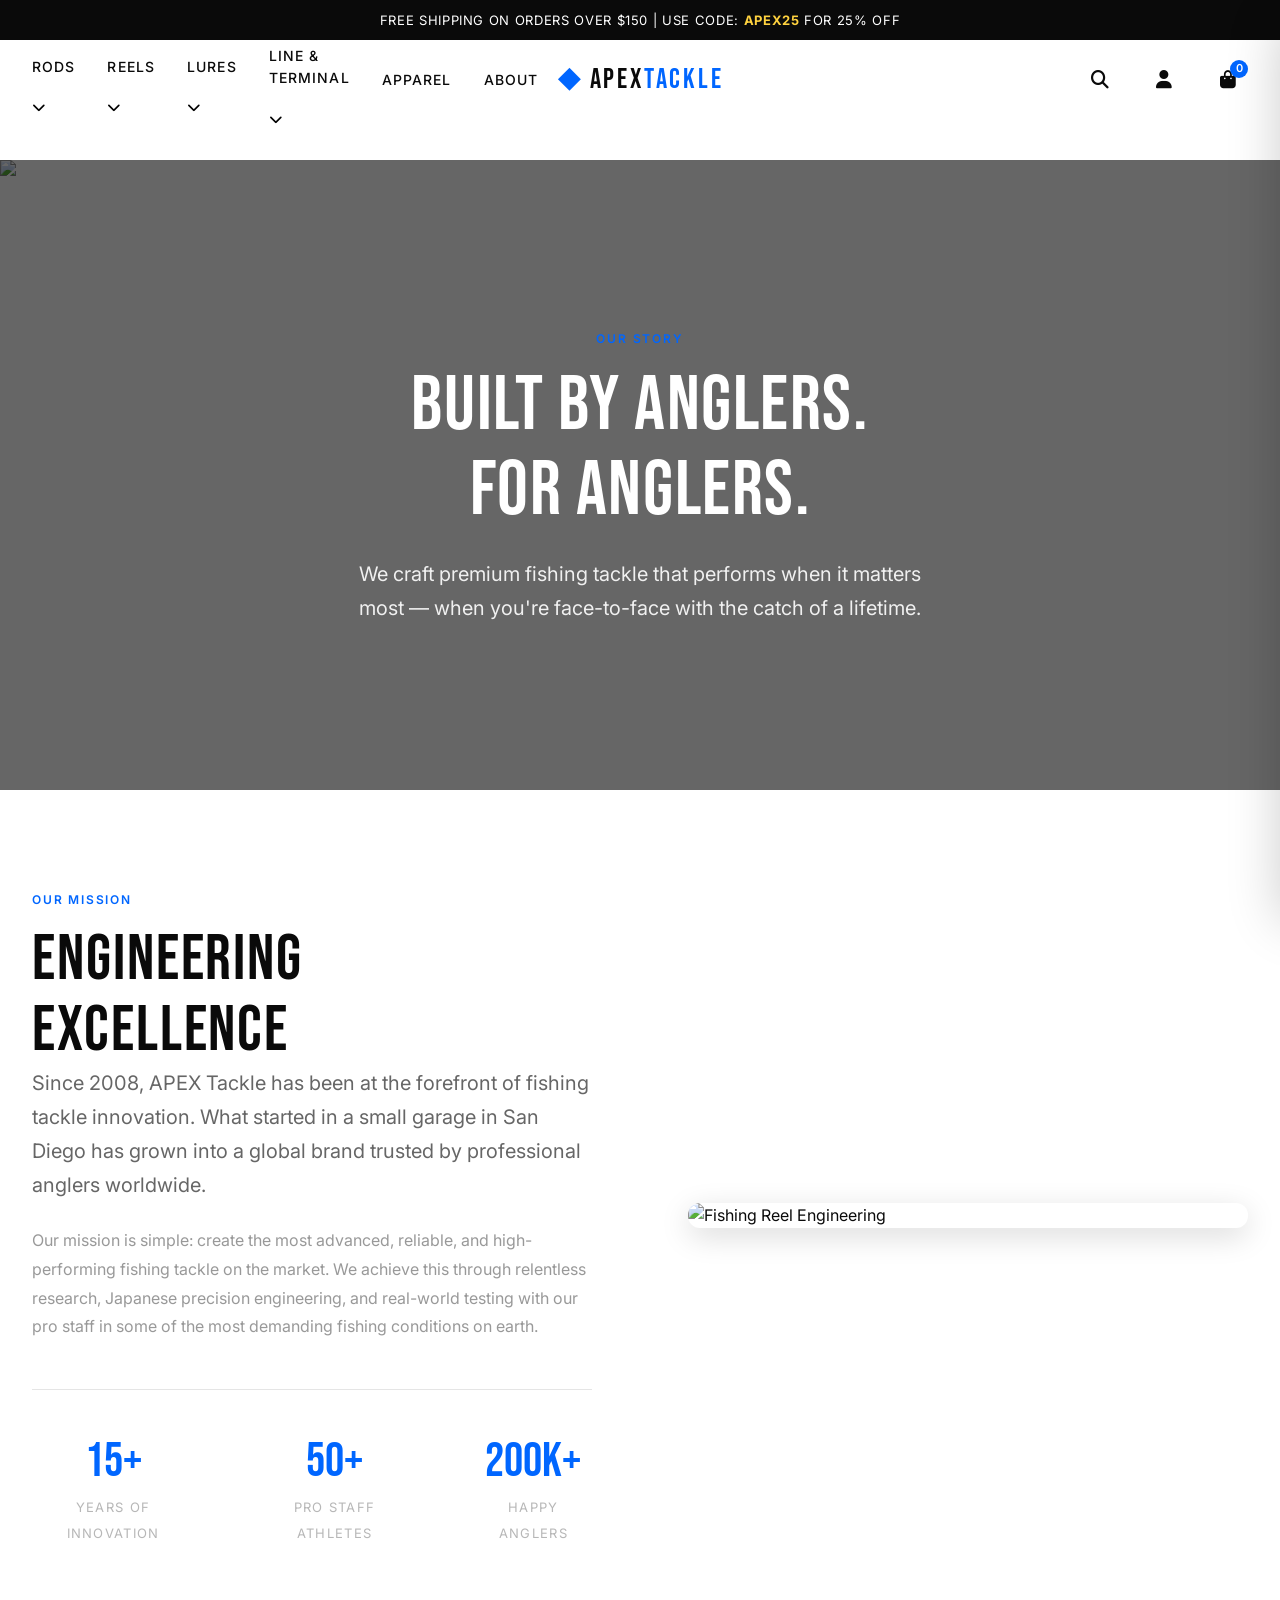
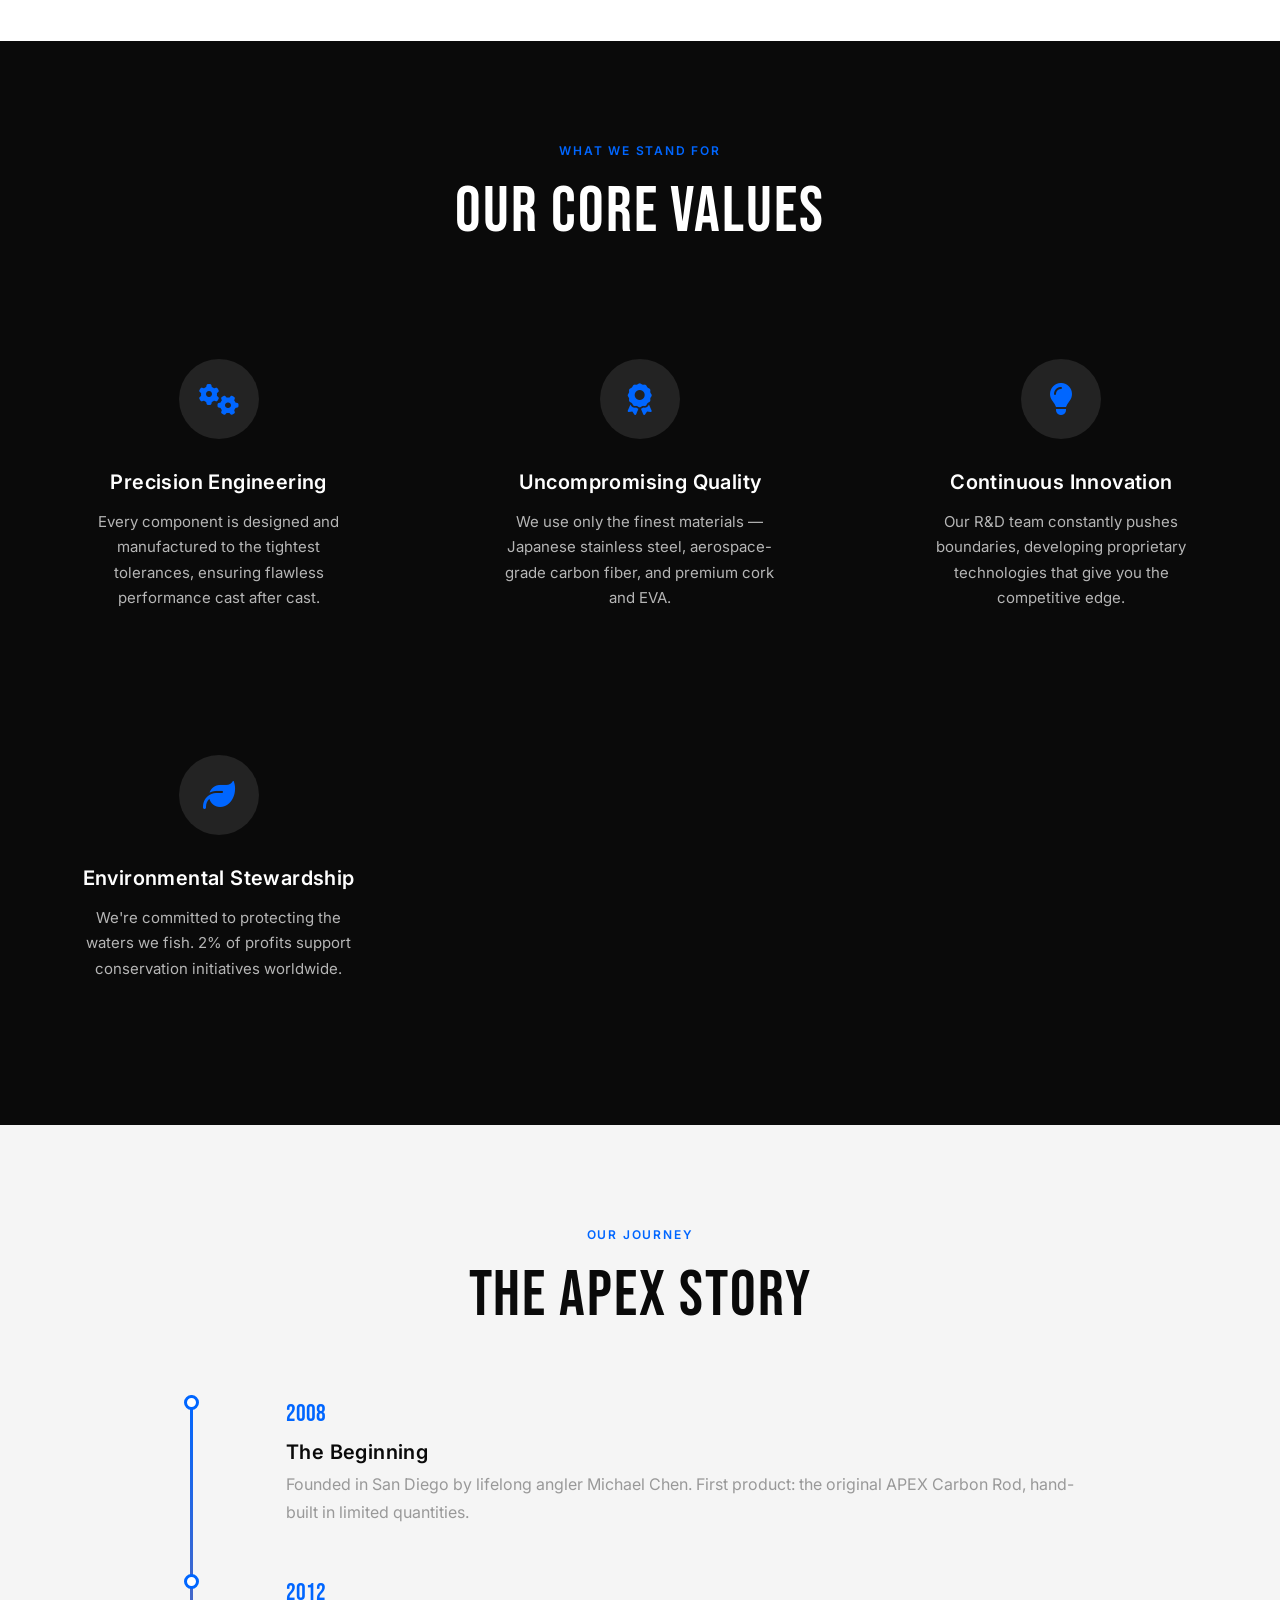
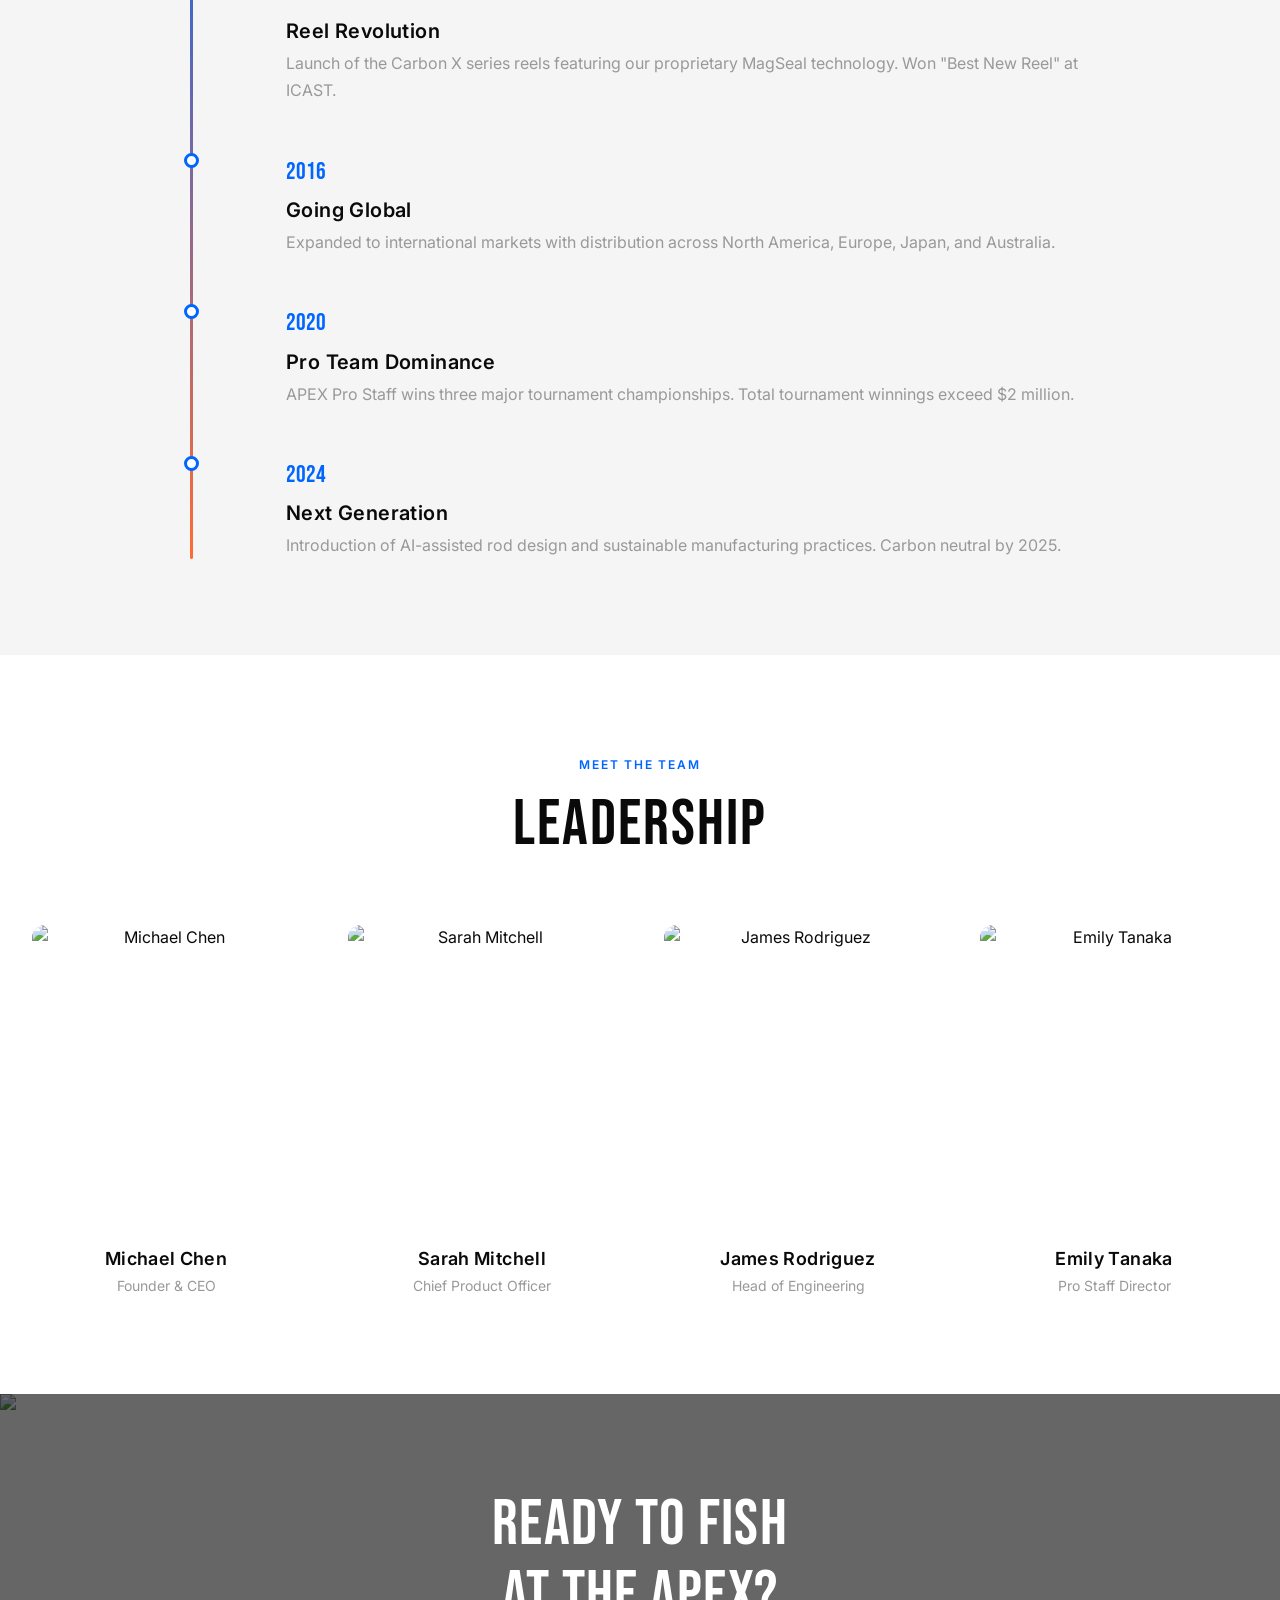
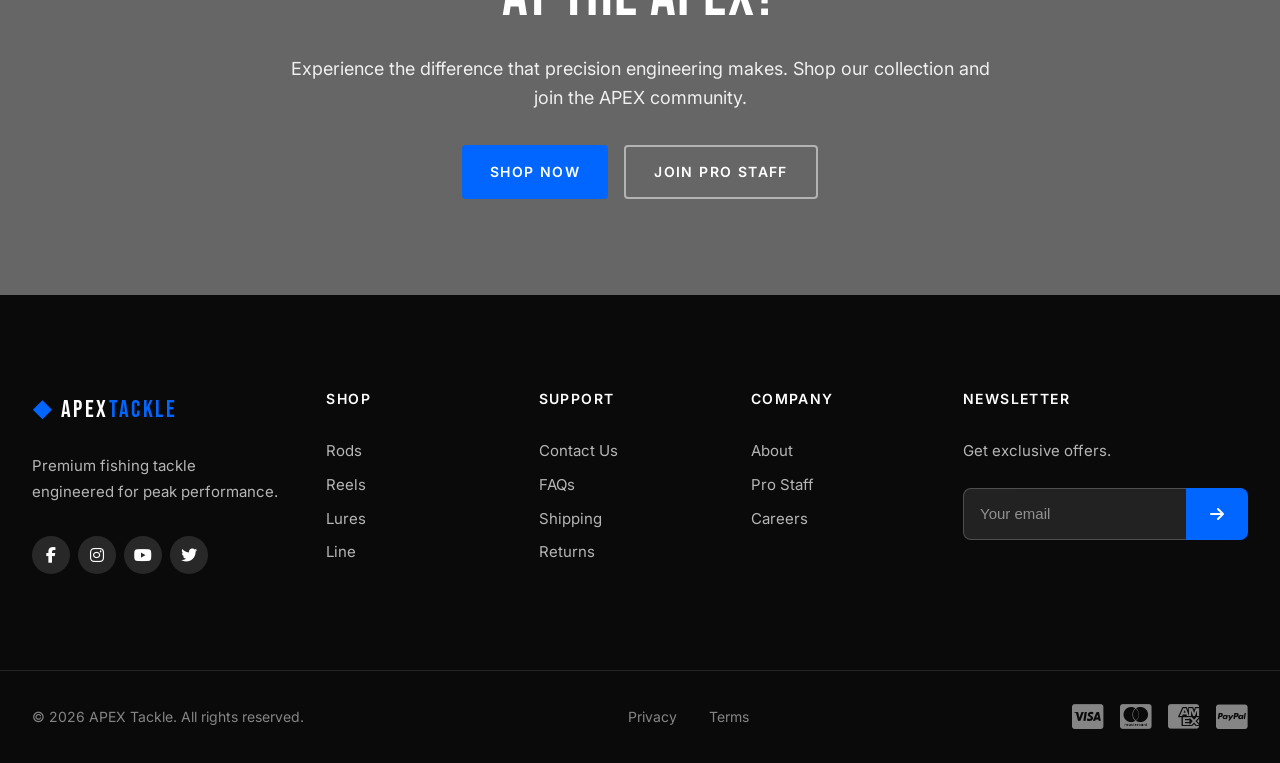
==== about.html @ b9186568 "Prepare static site for GitHub Pages deployment" ====
<!DOCTYPE html>
<html lang="en">
<head>
    <meta charset="UTF-8">
    <meta name="viewport" content="width=device-width, initial-scale=1.0">
    <title>About Us | APEX TACKLE</title>
    <link rel="preconnect" href="https://fonts.googleapis.com">
    <link rel="preconnect" href="https://fonts.gstatic.com" crossorigin>
    <link href="https://fonts.googleapis.com/css2?family=Bebas+Neue&family=Inter:wght@300;400;500;600;700&display=swap" rel="stylesheet">
    <link rel="stylesheet" href="https://cdnjs.cloudflare.com/ajax/libs/font-awesome/6.4.0/css/all.min.css">
    <link rel="stylesheet" href="css/styles.css">
</head>
<body>
    <!-- Announcement Bar -->
    <div class="announcement-bar">
        <p>FREE SHIPPING ON ORDERS OVER $150 | USE CODE: <strong>APEX25</strong> FOR 25% OFF</p>
    </div>

    <!-- Navigation -->
    <header class="header" id="mainHeader">
        <nav class="nav-container">
            <div class="nav-left">
                <button class="menu-toggle" id="menuToggle" aria-label="Toggle menu">
                    <span></span>
                    <span></span>
                    <span></span>
                </button>
                <ul class="nav-menu" id="navMenu">
                    <li class="nav-item has-dropdown">
                        <a href="products.html">Rods</a>
                        <div class="mega-menu">
                            <div class="mega-menu-content">
                                <div class="mega-col">
                                    <h4>By Type</h4>
                                    <ul>
                                        <li><a href="products.html?cat=spinning">Spinning Rods</a></li>
                                        <li><a href="products.html?cat=casting">Casting Rods</a></li>
                                        <li><a href="products.html?cat=flyrod">Fly Rods</a></li>
                                        <li><a href="products.html?cat=surf">Surf Rods</a></li>
                                        <li><a href="products.html?cat=ice">Ice Rods</a></li>
                                    </ul>
                                </div>
                                <div class="mega-col">
                                    <h4>By Species</h4>
                                    <ul>
                                        <li><a href="products.html?species=bass">Bass</a></li>
                                        <li><a href="products.html?species=trout">Trout</a></li>
                                        <li><a href="products.html?species=salmon">Salmon</a></li>
                                        <li><a href="products.html?species=walleye">Walleye</a></li>
                                        <li><a href="products.html?species=saltwater">Saltwater</a></li>
                                    </ul>
                                </div>
                                <div class="mega-col featured">
                                    <div class="mega-featured-card">
                                        <img src="https://images.unsplash.com/photo-1544552866-d3ed42536cfd?w=400&q=80" alt="Featured Rod">
                                        <div class="mega-featured-info">
                                            <span class="tag">New Arrival</span>
                                            <h5>APEX Elite Series</h5>
                                            <a href="product-detail.html" class="link-arrow">Shop Now <i class="fas fa-arrow-right"></i></a>
                                        </div>
                                    </div>
                                </div>
                            </div>
                        </div>
                    </li>
                    <li class="nav-item has-dropdown">
                        <a href="products.html">Reels</a>
                        <div class="mega-menu">
                            <div class="mega-menu-content">
                                <div class="mega-col">
                                    <h4>By Type</h4>
                                    <ul>
                                        <li><a href="products.html?cat=spinning-reels">Spinning Reels</a></li>
                                        <li><a href="products.html?cat=baitcasting">Baitcasting Reels</a></li>
                                        <li><a href="products.html?cat=fly-reels">Fly Reels</a></li>
                                        <li><a href="products.html?cat=conventional">Conventional Reels</a></li>
                                        <li><a href="products.html?cat=trolling">Trolling Reels</a></li>
                                    </ul>
                                </div>
                                <div class="mega-col">
                                    <h4>By Series</h4>
                                    <ul>
                                        <li><a href="products.html?series=apex-pro">APEX Pro</a></li>
                                        <li><a href="products.html?series=titanium">Titanium Elite</a></li>
                                        <li><a href="products.html?series=carbon-x">Carbon X</a></li>
                                        <li><a href="products.html?series=stealth">Stealth Series</a></li>
                                    </ul>
                                </div>
                                <div class="mega-col featured">
                                    <div class="mega-featured-card">
                                        <img src="https://images.unsplash.com/photo-1606152421802-db97b9c7a11b?w=400&q=80" alt="Featured Reel">
                                        <div class="mega-featured-info">
                                            <span class="tag">Best Seller</span>
                                            <h5>Carbon X 3000</h5>
                                            <a href="product-detail.html" class="link-arrow">Shop Now <i class="fas fa-arrow-right"></i></a>
                                        </div>
                                    </div>
                                </div>
                            </div>
                        </div>
                    </li>
                    <li class="nav-item has-dropdown">
                        <a href="products.html">Lures</a>
                        <div class="dropdown-menu">
                            <ul>
                                <li><a href="products.html?cat=crankbaits">Crankbaits</a></li>
                                <li><a href="products.html?cat=soft-plastics">Soft Plastics</a></li>
                                <li><a href="products.html?cat=spinnerbaits">Spinnerbaits</a></li>
                                <li><a href="products.html?cat=topwater">Topwater</a></li>
                                <li><a href="products.html?cat=jigs">Jigs</a></li>
                                <li><a href="products.html?cat=swimbaits">Swimbaits</a></li>
                            </ul>
                        </div>
                    </li>
                    <li class="nav-item has-dropdown">
                        <a href="products.html">Line & Terminal</a>
                        <div class="dropdown-menu">
                            <ul>
                                <li><a href="products.html?cat=braided">Braided Line</a></li>
                                <li><a href="products.html?cat=fluorocarbon">Fluorocarbon</a></li>
                                <li><a href="products.html?cat=monofilament">Monofilament</a></li>
                                <li><a href="products.html?cat=leaders">Leaders</a></li>
                                <li><a href="products.html?cat=hooks">Hooks</a></li>
                                <li><a href="products.html?cat=swivels">Swivels & Snaps</a></li>
                            </ul>
                        </div>
                    </li>
                    <li class="nav-item"><a href="products.html?cat=apparel">Apparel</a></li>
                    <li class="nav-item"><a href="about.html" class="active">About</a></li>
                </ul>
            </div>

            <a href="index.html" class="logo">
                <span class="logo-icon">◆</span>
                <span class="logo-text">APEX<span class="logo-accent">TACKLE</span></span>
            </a>

            <div class="nav-right">
                <button class="nav-icon search-toggle" aria-label="Search">
                    <i class="fas fa-search"></i>
                </button>
                <a href="#" class="nav-icon" aria-label="Account">
                    <i class="fas fa-user"></i>
                </a>
                <a href="cart.html" class="nav-icon cart-icon" aria-label="Cart">
                    <i class="fas fa-shopping-bag"></i>
                    <span class="cart-count">0</span>
                </a>
            </div>
        </nav>

        <!-- Search Overlay -->
        <div class="search-overlay" id="searchOverlay">
            <div class="search-container">
                <form class="search-form">
                    <input type="text" placeholder="Search products, categories, articles..." class="search-input">
                    <button type="submit" class="search-submit"><i class="fas fa-search"></i></button>
                </form>
                <button class="search-close" id="searchClose"><i class="fas fa-times"></i></button>
                <div class="search-suggestions">
                    <h4>Popular Searches</h4>
                    <div class="search-tags">
                        <a href="products.html?q=spinning">Spinning Reels</a>
                        <a href="products.html?q=bass">Bass Rods</a>
                        <a href="products.html?q=braided">Braided Line</a>
                        <a href="products.html?q=crankbait">Crankbaits</a>
                    </div>
                </div>
            </div>
        </div>
    </header>

    <!-- About Hero -->
    <section class="about-hero">
        <div class="about-hero-bg">
            <img src="https://images.unsplash.com/photo-1504701954957-2010ec3bcec1?w=1920&q=80" alt="Fishing at Dawn">
            <div class="about-hero-overlay"></div>
        </div>
        <div class="container">
            <div class="about-hero-content">
                <span class="section-tag">Our Story</span>
                <h1>BUILT BY ANGLERS.<br>FOR ANGLERS.</h1>
                <p>We craft premium fishing tackle that performs when it matters most — when you're face-to-face with the catch of a lifetime.</p>
            </div>
        </div>
    </section>

    <!-- Our Mission -->
    <section class="about-mission">
        <div class="container">
            <div class="mission-grid">
                <div class="mission-content">
                    <span class="section-tag">Our Mission</span>
                    <h2 class="section-title">ENGINEERING<br>EXCELLENCE</h2>
                    <p class="lead">Since 2008, APEX Tackle has been at the forefront of fishing tackle innovation. What started in a small garage in San Diego has grown into a global brand trusted by professional anglers worldwide.</p>
                    <p>Our mission is simple: create the most advanced, reliable, and high-performing fishing tackle on the market. We achieve this through relentless research, Japanese precision engineering, and real-world testing with our pro staff in some of the most demanding fishing conditions on earth.</p>
                    <div class="mission-stats">
                        <div class="stat">
                            <span class="stat-number">15+</span>
                            <span class="stat-label">Years of Innovation</span>
                        </div>
                        <div class="stat">
                            <span class="stat-number">50+</span>
                            <span class="stat-label">Pro Staff Athletes</span>
                        </div>
                        <div class="stat">
                            <span class="stat-number">200K+</span>
                            <span class="stat-label">Happy Anglers</span>
                        </div>
                    </div>
                </div>
                <div class="mission-image">
                    <img src="https://images.unsplash.com/photo-1545468800-85cc9bc6ecf7?w=800&q=80" alt="Fishing Reel Engineering">
                </div>
            </div>
        </div>
    </section>

    <!-- Values Section -->
    <section class="about-values">
        <div class="container">
            <div class="section-header text-center">
                <span class="section-tag">What We Stand For</span>
                <h2 class="section-title">OUR CORE VALUES</h2>
            </div>
            <div class="values-grid">
                <div class="value-card">
                    <div class="value-icon">
                        <i class="fas fa-cogs"></i>
                    </div>
                    <h3>Precision Engineering</h3>
                    <p>Every component is designed and manufactured to the tightest tolerances, ensuring flawless performance cast after cast.</p>
                </div>
                <div class="value-card">
                    <div class="value-icon">
                        <i class="fas fa-award"></i>
                    </div>
                    <h3>Uncompromising Quality</h3>
                    <p>We use only the finest materials — Japanese stainless steel, aerospace-grade carbon fiber, and premium cork and EVA.</p>
                </div>
                <div class="value-card">
                    <div class="value-icon">
                        <i class="fas fa-lightbulb"></i>
                    </div>
                    <h3>Continuous Innovation</h3>
                    <p>Our R&D team constantly pushes boundaries, developing proprietary technologies that give you the competitive edge.</p>
                </div>
                <div class="value-card">
                    <div class="value-icon">
                        <i class="fas fa-leaf"></i>
                    </div>
                    <h3>Environmental Stewardship</h3>
                    <p>We're committed to protecting the waters we fish. 2% of profits support conservation initiatives worldwide.</p>
                </div>
            </div>
        </div>
    </section>

    <!-- Story Timeline -->
    <section class="about-timeline">
        <div class="container">
            <div class="section-header text-center">
                <span class="section-tag">Our Journey</span>
                <h2 class="section-title">THE APEX STORY</h2>
            </div>
            <div class="timeline">
                <div class="timeline-item">
                    <div class="timeline-year">2008</div>
                    <div class="timeline-content">
                        <h3>The Beginning</h3>
                        <p>Founded in San Diego by lifelong angler Michael Chen. First product: the original APEX Carbon Rod, hand-built in limited quantities.</p>
                    </div>
                </div>
                <div class="timeline-item">
                    <div class="timeline-year">2012</div>
                    <div class="timeline-content">
                        <h3>Reel Revolution</h3>
                        <p>Launch of the Carbon X series reels featuring our proprietary MagSeal technology. Won "Best New Reel" at ICAST.</p>
                    </div>
                </div>
                <div class="timeline-item">
                    <div class="timeline-year">2016</div>
                    <div class="timeline-content">
                        <h3>Going Global</h3>
                        <p>Expanded to international markets with distribution across North America, Europe, Japan, and Australia.</p>
                    </div>
                </div>
                <div class="timeline-item">
                    <div class="timeline-year">2020</div>
                    <div class="timeline-content">
                        <h3>Pro Team Dominance</h3>
                        <p>APEX Pro Staff wins three major tournament championships. Total tournament winnings exceed $2 million.</p>
                    </div>
                </div>
                <div class="timeline-item">
                    <div class="timeline-year">2024</div>
                    <div class="timeline-content">
                        <h3>Next Generation</h3>
                        <p>Introduction of AI-assisted rod design and sustainable manufacturing practices. Carbon neutral by 2025.</p>
                    </div>
                </div>
            </div>
        </div>
    </section>

    <!-- Team Section -->
    <section class="about-team">
        <div class="container">
            <div class="section-header text-center">
                <span class="section-tag">Meet The Team</span>
                <h2 class="section-title">LEADERSHIP</h2>
            </div>
            <div class="team-grid">
                <div class="team-member">
                    <div class="team-image">
                        <img src="https://images.unsplash.com/photo-1507003211169-0a1dd7228f2d?w=400&q=80" alt="Michael Chen">
                        <div class="team-social">
                            <a href="#"><i class="fab fa-linkedin"></i></a>
                            <a href="#"><i class="fab fa-instagram"></i></a>
                        </div>
                    </div>
                    <h3>Michael Chen</h3>
                    <span>Founder & CEO</span>
                </div>
                <div class="team-member">
                    <div class="team-image">
                        <img src="https://images.unsplash.com/photo-1573496359142-b8d87734a5a2?w=400&q=80" alt="Sarah Mitchell">
                        <div class="team-social">
                            <a href="#"><i class="fab fa-linkedin"></i></a>
                            <a href="#"><i class="fab fa-instagram"></i></a>
                        </div>
                    </div>
                    <h3>Sarah Mitchell</h3>
                    <span>Chief Product Officer</span>
                </div>
                <div class="team-member">
                    <div class="team-image">
                        <img src="https://images.unsplash.com/photo-1472099645785-5658abf4ff4e?w=400&q=80" alt="James Rodriguez">
                        <div class="team-social">
                            <a href="#"><i class="fab fa-linkedin"></i></a>
                            <a href="#"><i class="fab fa-instagram"></i></a>
                        </div>
                    </div>
                    <h3>James Rodriguez</h3>
                    <span>Head of Engineering</span>
                </div>
                <div class="team-member">
                    <div class="team-image">
                        <img src="https://images.unsplash.com/photo-1580489944761-15a19d654956?w=400&q=80" alt="Emily Tanaka">
                        <div class="team-social">
                            <a href="#"><i class="fab fa-linkedin"></i></a>
                            <a href="#"><i class="fab fa-instagram"></i></a>
                        </div>
                    </div>
                    <h3>Emily Tanaka</h3>
                    <span>Pro Staff Director</span>
                </div>
            </div>
        </div>
    </section>

    <!-- CTA Section -->
    <section class="about-cta">
        <div class="about-cta-bg">
            <img src="https://images.unsplash.com/photo-1440778303588-435521a205bc?w=1920&q=80" alt="Person Fishing">
            <div class="about-hero-overlay"></div>
        </div>
        <div class="container">
            <div class="cta-content">
                <h2>READY TO FISH<br>AT THE APEX?</h2>
                <p>Experience the difference that precision engineering makes. Shop our collection and join the APEX community.</p>
                <div class="cta-buttons">
                    <a href="products.html" class="btn btn-primary btn-lg">Shop Now</a>
                    <a href="#" class="btn btn-outline-light btn-lg">Join Pro Staff</a>
                </div>
            </div>
        </div>
    </section>

    <!-- Footer -->
    <footer class="footer">
        <div class="footer-top">
            <div class="container">
                <div class="footer-grid">
                    <div class="footer-col footer-brand">
                        <a href="index.html" class="footer-logo">
                            <span class="logo-icon">◆</span>
                            <span class="logo-text">APEX<span class="logo-accent">TACKLE</span></span>
                        </a>
                        <p class="footer-desc">Premium fishing tackle engineered for peak performance.</p>
                        <div class="footer-social">
                            <a href="#"><i class="fab fa-facebook-f"></i></a>
                            <a href="#"><i class="fab fa-instagram"></i></a>
                            <a href="#"><i class="fab fa-youtube"></i></a>
                            <a href="#"><i class="fab fa-twitter"></i></a>
                        </div>
                    </div>
                    <div class="footer-col">
                        <h4>Shop</h4>
                        <ul>
                            <li><a href="products.html?cat=rods">Rods</a></li>
                            <li><a href="products.html?cat=reels">Reels</a></li>
                            <li><a href="products.html?cat=lures">Lures</a></li>
                            <li><a href="products.html?cat=line">Line</a></li>
                        </ul>
                    </div>
                    <div class="footer-col">
                        <h4>Support</h4>
                        <ul>
                            <li><a href="#">Contact Us</a></li>
                            <li><a href="#">FAQs</a></li>
                            <li><a href="#">Shipping</a></li>
                            <li><a href="#">Returns</a></li>
                        </ul>
                    </div>
                    <div class="footer-col">
                        <h4>Company</h4>
                        <ul>
                            <li><a href="about.html">About</a></li>
                            <li><a href="#">Pro Staff</a></li>
                            <li><a href="#">Careers</a></li>
                        </ul>
                    </div>
                    <div class="footer-col footer-newsletter">
                        <h4>Newsletter</h4>
                        <p>Get exclusive offers.</p>
                        <form class="newsletter-form">
                            <input type="email" placeholder="Your email" required>
                            <button type="submit"><i class="fas fa-arrow-right"></i></button>
                        </form>
                    </div>
                </div>
            </div>
        </div>
        <div class="footer-bottom">
            <div class="container">
                <div class="footer-bottom-content">
                    <p>&copy; 2026 APEX Tackle. All rights reserved.</p>
                    <div class="footer-links">
                        <a href="#">Privacy</a>
                        <a href="#">Terms</a>
                    </div>
                    <div class="payment-methods">
                        <i class="fab fa-cc-visa"></i>
                        <i class="fab fa-cc-mastercard"></i>
                        <i class="fab fa-cc-amex"></i>
                        <i class="fab fa-cc-paypal"></i>
                    </div>
                </div>
            </div>
        </div>
    </footer>

    <!-- Quick View Modal -->
    <div class="modal" id="quickViewModal">
        <div class="modal-backdrop"></div>
        <div class="modal-content">
            <button class="modal-close"><i class="fas fa-times"></i></button>
            <div class="quick-view-content">
                <!-- Content loaded dynamically -->
            </div>
        </div>
    </div>

    <!-- Cart Sidebar -->
    <div class="cart-sidebar" id="cartSidebar">
        <div class="cart-sidebar-header">
            <h3>Your Cart <span class="cart-count">(0)</span></h3>
            <button class="cart-close" id="cartClose"><i class="fas fa-times"></i></button>
        </div>
        <div class="cart-sidebar-content">
            <div class="cart-empty">
                <i class="fas fa-shopping-bag"></i>
                <p>Your cart is empty</p>
                <a href="products.html" class="btn btn-primary">Start Shopping</a>
            </div>
        </div>
        <div class="cart-sidebar-footer">
            <div class="cart-subtotal">
                <span>Subtotal</span>
                <span class="subtotal-amount">$0.00</span>
            </div>
            <a href="cart.html" class="btn btn-primary btn-block">View Cart</a>
            <a href="#" class="btn btn-secondary btn-block">Checkout</a>
        </div>
    </div>
    <div class="cart-overlay" id="cartOverlay"></div>

    <script src="js/main.js"></script>
</body>
</html>
---- css/styles.css ----
/* ============================================
   APEX TACKLE - Premium Fishing Ecommerce
   Global Stylesheet
   ============================================ */

/* CSS Variables */
:root {
    /* Colors */
    --primary: #0066FF;
    --primary-dark: #0052CC;
    --primary-light: #3385FF;
    --secondary: #FF6B35;
    --accent: #FFD23F;
    --dark: #0A0A0A;
    --dark-gray: #1A1A1A;
    --medium-gray: #2D2D2D;
    --light-gray: #F5F5F5;
    --white: #FFFFFF;
    --text-primary: #0A0A0A;
    --text-secondary: #666666;
    --text-light: #999999;
    --success: #00C853;
    --error: #FF3D00;
    --warning: #FFB300;
    
    /* Typography */
    --font-display: 'Bebas Neue', sans-serif;
    --font-body: 'Inter', sans-serif;
    
    /* Spacing */
    --space-xs: 0.25rem;
    --space-sm: 0.5rem;
    --space-md: 1rem;
    --space-lg: 1.5rem;
    --space-xl: 2rem;
    --space-2xl: 3rem;
    --space-3xl: 4rem;
    --space-4xl: 6rem;
    
    /* Transitions */
    --transition-fast: 0.15s ease;
    --transition-base: 0.3s ease;
    --transition-slow: 0.5s ease;
    
    /* Shadows */
    --shadow-sm: 0 2px 4px rgba(0,0,0,0.05);
    --shadow-md: 0 4px 12px rgba(0,0,0,0.1);
    --shadow-lg: 0 8px 30px rgba(0,0,0,0.15);
    --shadow-xl: 0 20px 50px rgba(0,0,0,0.2);
    
    /* Border Radius */
    --radius-sm: 4px;
    --radius-md: 8px;
    --radius-lg: 12px;
    --radius-xl: 20px;
    --radius-full: 9999px;
    
    /* Container */
    --container-max: 1400px;
    --container-padding: 2rem;
    
    /* Header Height */
    --header-height: 80px;
    --announcement-height: 40px;
}

/* Reset & Base */
*, *::before, *::after {
    margin: 0;
    padding: 0;
    box-sizing: border-box;
}

html {
    scroll-behavior: smooth;
    font-size: 16px;
}

body {
    font-family: var(--font-body);
    font-size: 1rem;
    line-height: 1.6;
    color: var(--text-primary);
    background-color: var(--white);
    overflow-x: hidden;
    -webkit-font-smoothing: antialiased;
    -moz-osx-font-smoothing: grayscale;
}

a {
    text-decoration: none;
    color: inherit;
    transition: var(--transition-fast);
}

img {
    max-width: 100%;
    height: auto;
    display: block;
}

button {
    font-family: inherit;
    cursor: pointer;
    border: none;
    background: none;
}

ul {
    list-style: none;
}

.container {
    max-width: var(--container-max);
    margin: 0 auto;
    padding: 0 var(--container-padding);
}

/* ============================================
   TYPOGRAPHY
   ============================================ */

h1, h2, h3, h4, h5, h6 {
    font-family: var(--font-display);
    font-weight: 400;
    line-height: 1.1;
    letter-spacing: 0.02em;
}

.section-header {
    margin-bottom: var(--space-3xl);
}

.section-header.centered {
    text-align: center;
    max-width: 700px;
    margin-left: auto;
    margin-right: auto;
}

.section-tag {
    display: inline-block;
    font-size: 0.75rem;
    font-weight: 600;
    text-transform: uppercase;
    letter-spacing: 0.15em;
    color: var(--primary);
    margin-bottom: var(--space-md);
}

.section-tag.light {
    color: var(--white);
    opacity: 0.9;
}

.section-title {
    font-size: clamp(2.5rem, 5vw, 4.5rem);
    color: var(--dark);
    letter-spacing: 0.03em;
}

.section-title.light {
    color: var(--white);
}

.section-desc {
    font-size: 1.1rem;
    color: var(--text-secondary);
    margin-top: var(--space-lg);
    max-width: 600px;
}

.section-header.centered .section-desc {
    margin-left: auto;
    margin-right: auto;
}

.section-header-flex {
    display: flex;
    justify-content: space-between;
    align-items: flex-end;
    flex-wrap: wrap;
    gap: var(--space-xl);
}

/* ============================================
   BUTTONS
   ============================================ */

.btn {
    display: inline-flex;
    align-items: center;
    justify-content: center;
    gap: var(--space-sm);
    padding: 0.875rem 1.75rem;
    font-family: var(--font-body);
    font-size: 0.875rem;
    font-weight: 600;
    text-transform: uppercase;
    letter-spacing: 0.1em;
    border-radius: var(--radius-sm);
    transition: var(--transition-base);
    white-space: nowrap;
}

.btn-large {
    padding: 1.125rem 2.25rem;
    font-size: 0.9375rem;
}

.btn-primary {
    background: var(--primary);
    color: var(--white);
}

.btn-primary:hover {
    background: var(--primary-dark);
    transform: translateY(-2px);
    box-shadow: var(--shadow-lg);
}

.btn-secondary {
    background: var(--dark);
    color: var(--white);
}

.btn-secondary:hover {
    background: var(--medium-gray);
    transform: translateY(-2px);
}

.btn-outline {
    background: transparent;
    color: var(--white);
    border: 2px solid var(--white);
}

.btn-outline:hover {
    background: var(--white);
    color: var(--dark);
}

.btn-outline-light {
    background: transparent;
    color: var(--white);
    border: 2px solid rgba(255,255,255,0.5);
}

.btn-outline-light:hover {
    background: var(--white);
    color: var(--dark);
    border-color: var(--white);
}

.btn-outline-dark {
    background: transparent;
    color: var(--dark);
    border: 2px solid var(--dark);
}

.btn-outline-dark:hover {
    background: var(--dark);
    color: var(--white);
}

.btn-block {
    width: 100%;
}

.btn-add-cart {
    width: 100%;
    padding: 0.75rem 1.5rem;
    background: var(--dark);
    color: var(--white);
    font-size: 0.8125rem;
    opacity: 0;
    transform: translateY(10px);
    transition: var(--transition-base);
}

.product-card:hover .btn-add-cart {
    opacity: 1;
    transform: translateY(0);
}

.btn-add-cart:hover {
    background: var(--primary);
}

/* ============================================
   ANNOUNCEMENT BAR
   ============================================ */

.announcement-bar {
    height: var(--announcement-height);
    background: var(--dark);
    color: var(--white);
    display: flex;
    align-items: center;
    justify-content: center;
    font-size: 0.8125rem;
    letter-spacing: 0.05em;
}

.announcement-bar strong {
    color: var(--accent);
}

/* ============================================
   HEADER & NAVIGATION
   ============================================ */

.header {
    position: fixed;
    top: var(--announcement-height);
    left: 0;
    right: 0;
    height: var(--header-height);
    background: var(--white);
    z-index: 1000;
    transition: var(--transition-base);
}

.header.scrolled {
    top: 0;
    box-shadow: var(--shadow-md);
}

.header.scrolled + .hero {
    margin-top: var(--announcement-height);
}

.nav-container {
    display: flex;
    align-items: center;
    justify-content: space-between;
    gap: var(--space-lg);
    height: 100%;
    max-width: var(--container-max);
    margin: 0 auto;
    padding: 0 var(--container-padding);
    position: relative;
}

.nav-left {
    display: flex;
    align-items: center;
    gap: var(--space-lg);
    flex: 1 1 0;
    min-width: 0;
}

.nav-menu {
    display: flex;
    align-items: center;
    gap: var(--space-xl);
}

.nav-item > a {
    font-size: 0.875rem;
    font-weight: 500;
    text-transform: uppercase;
    letter-spacing: 0.08em;
    color: var(--dark);
    padding: var(--space-md) 0;
    position: relative;
}

.nav-item > a::after {
    content: '';
    position: absolute;
    bottom: 0;
    left: 0;
    width: 0;
    height: 2px;
    background: var(--primary);
    transition: var(--transition-base);
}

.nav-item:hover > a::after {
    width: 100%;
}

/* Logo */
.logo {
    display: flex;
    align-items: center;
    gap: var(--space-sm);
    flex: 0 0 auto;
    justify-content: center;
    white-space: nowrap;
}

.logo-icon {
    font-size: 1.5rem;
    color: var(--primary);
}

.logo-text {
    font-family: var(--font-display);
    font-size: 1.75rem;
    letter-spacing: 0.1em;
    color: var(--dark);
}

.logo-accent {
    color: var(--primary);
}

/* Nav Icons */
.nav-right {
    display: flex;
    align-items: center;
    gap: var(--space-lg);
    flex: 1 1 0;
    justify-content: flex-end;
    min-width: 0;
}

.nav-icon {
    width: 40px;
    height: 40px;
    display: flex;
    align-items: center;
    justify-content: center;
    font-size: 1.125rem;
    color: var(--dark);
    border-radius: var(--radius-full);
    transition: var(--transition-fast);
}

.nav-icon:hover {
    background: var(--light-gray);
    color: var(--primary);
}

.cart-icon {
    position: relative;
}

.cart-count {
    position: absolute;
    top: 0;
    right: 0;
    width: 18px;
    height: 18px;
    background: var(--primary);
    color: var(--white);
    font-size: 0.6875rem;
    font-weight: 600;
    border-radius: var(--radius-full);
    display: flex;
    align-items: center;
    justify-content: center;
}

/* Mega Menu */
.has-dropdown {
    position: relative;
}

.mega-menu {
    position: absolute;
    top: 100%;
    left: 50%;
    transform: translateX(-50%) translateY(10px);
    min-width: 600px;
    background: var(--white);
    box-shadow: var(--shadow-xl);
    border-radius: var(--radius-md);
    opacity: 0;
    visibility: hidden;
    transition: var(--transition-base);
    padding: var(--space-xl);
}

/* ============================================
   DESKTOP HEADER (min-width: 1025px)
   ============================================ */
@media (min-width: 1025px) {
    .nav-menu {
        position: relative;
        top: auto;
        left: auto;
        width: auto;
        max-width: none;
        height: auto;
        background: transparent;
        flex-direction: row;
        align-items: center;
        justify-content: flex-start;
        gap: var(--space-xl);
        padding: 0;
        z-index: auto;
        overflow: visible;
        box-shadow: none;
        transform: none;
        transition: none;
    }

    .nav-menu::before {
        content: none;
        display: none;
    }

    .nav-item {
        width: auto;
    }

    .nav-item > a {
        font-family: var(--font-body);
        font-size: 0.875rem;
        letter-spacing: 0.08em;
        padding: var(--space-md) 0;
        display: block;
        border-bottom: none;
        color: var(--dark);
    }

    .nav-item > a::after {
        content: '';
        display: block;
        position: absolute;
        bottom: 0;
        left: 0;
        width: 0;
        height: 2px;
        background: var(--primary);
        transition: var(--transition-base);
    }

    .nav-item > a:hover::after {
        width: 100%;
    }

    .mega-menu,
    .dropdown-menu {
        position: absolute;
        min-width: 200px;
        box-shadow: var(--shadow-lg);
        border-radius: var(--radius-md);
        opacity: 0;
        visibility: hidden;
        transform: translateY(10px);
        display: block;
        background: var(--white);
        padding: var(--space-md) 0;
        margin: 0;
    }

    .has-dropdown:hover .mega-menu {
        opacity: 1;
        visibility: visible;
        transform: translateX(-50%) translateY(0);
    }

    .has-dropdown:hover .dropdown-menu {
        opacity: 1;
        visibility: visible;
        transform: translateY(0);
    }

    .mega-menu-content {
        grid-template-columns: 1fr 1fr 1.5fr;
        gap: var(--space-xl);
    }

    .mega-col.featured {
        display: block;
    }

    .mega-col h4 {
        font-size: 0.75rem;
        margin-bottom: var(--space-md);
    }

    .mega-col ul li a,
    .dropdown-menu a {
        font-size: 0.9375rem;
        padding: var(--space-sm) var(--space-lg);
    }

    .dropdown-menu a:hover {
        background: var(--light-gray);
        color: var(--primary);
    }

    /* Hide mobile overlay on desktop */
    .nav-menu-overlay {
        display: none !important;
    }

    /* Hide hamburger on desktop */
    .menu-toggle {
        display: none !important;
    }

    /* Hide mobile menu footer on desktop */
    .mobile-menu-footer {
        display: none !important;
    }
}

/* Tablet header adjustments */
@media (min-width: 1025px) and (max-width: 1200px) {
    .nav-menu {
        gap: var(--space-md);
    }

    .nav-item > a {
        font-size: 0.8rem;
        letter-spacing: 0.05em;
    }
}

.mega-menu-content {
    display: grid;
    grid-template-columns: 1fr 1fr 1.5fr;
    gap: var(--space-xl);
}

.mega-col h4 {
    font-family: var(--font-body);
    font-size: 0.75rem;
    font-weight: 600;
    text-transform: uppercase;
    letter-spacing: 0.1em;
    color: var(--text-light);
    margin-bottom: var(--space-md);
}

.mega-col ul li {
    margin-bottom: var(--space-sm);
}

.mega-col ul a {
    font-size: 0.9375rem;
    color: var(--text-primary);
}

.mega-col ul a:hover {
    color: var(--primary);
}

.mega-featured-card {
    position: relative;
    border-radius: var(--radius-md);
    overflow: hidden;
    height: 200px;
}

.mega-featured-card img {
    width: 100%;
    height: 100%;
    object-fit: cover;
}

.mega-featured-info {
    position: absolute;
    bottom: 0;
    left: 0;
    right: 0;
    padding: var(--space-lg);
    background: linear-gradient(transparent, rgba(0,0,0,0.8));
    color: var(--white);
}

.mega-featured-info .tag {
    display: inline-block;
    font-size: 0.6875rem;
    font-weight: 600;
    text-transform: uppercase;
    letter-spacing: 0.1em;
    background: var(--primary);
    padding: 0.25rem 0.5rem;
    border-radius: var(--radius-sm);
    margin-bottom: var(--space-sm);
}

.mega-featured-info h5 {
    font-family: var(--font-body);
    font-size: 1rem;
    font-weight: 600;
    margin-bottom: var(--space-sm);
}

.link-arrow {
    font-size: 0.8125rem;
    display: flex;
    align-items: center;
    gap: var(--space-sm);
}

.link-arrow i {
    transition: var(--transition-fast);
}

.link-arrow:hover i {
    transform: translateX(4px);
}

/* Dropdown Menu */
.dropdown-menu {
    position: absolute;
    top: 100%;
    left: 0;
    min-width: 200px;
    background: var(--white);
    box-shadow: var(--shadow-lg);
    border-radius: var(--radius-md);
    padding: var(--space-md) 0;
    opacity: 0;
    visibility: hidden;
    transform: translateY(10px);
    transition: var(--transition-base);
}

.dropdown-menu a {
    display: block;
    padding: var(--space-sm) var(--space-lg);
    font-size: 0.9375rem;
}

.dropdown-menu a:hover {
    background: var(--light-gray);
    color: var(--primary);
}

/* Mobile Menu Toggle */
.menu-toggle {
    display: none;
    flex-direction: column;
    gap: 5px;
    padding: 10px;
    cursor: pointer;
    z-index: 9999;
    position: relative;
    background: transparent;
    border: none;
    touch-action: manipulation;
    -webkit-tap-highlight-color: transparent;
    min-width: 44px;
    min-height: 44px;
    align-items: center;
    justify-content: center;
    flex-shrink: 0;
    pointer-events: auto;
}

.menu-toggle span {
    display: block;
    width: 24px;
    height: 2px;
    background: var(--dark);
    transition: var(--transition-base);
    pointer-events: none;
}

/* Search Overlay */
.search-overlay {
    position: fixed;
    top: 0;
    left: 0;
    right: 0;
    bottom: 0;
    background: rgba(0,0,0,0.95);
    z-index: 2000;
    display: flex;
    align-items: center;
    justify-content: center;
    opacity: 0;
    visibility: hidden;
    pointer-events: none;
    transition: var(--transition-base);
}

.search-overlay.active {
    opacity: 1;
    visibility: visible;
    pointer-events: auto;
}

.search-container {
    width: 90%;
    max-width: 700px;
    text-align: center;
}

.search-form {
    display: flex;
    gap: var(--space-md);
    margin-bottom: var(--space-xl);
}

.search-input {
    flex: 1;
    padding: var(--space-lg);
    font-size: 1.25rem;
    background: rgba(255,255,255,0.1);
    border: 2px solid rgba(255,255,255,0.2);
    border-radius: var(--radius-md);
    color: var(--white);
    outline: none;
}

.search-input::placeholder {
    color: rgba(255,255,255,0.5);
}

.search-input:focus {
    border-color: var(--primary);
}

.search-submit {
    padding: var(--space-lg) var(--space-xl);
    background: var(--primary);
    color: var(--white);
    border-radius: var(--radius-md);
    font-size: 1.25rem;
}

.search-close {
    position: absolute;
    top: var(--space-xl);
    right: var(--space-xl);
    width: 50px;
    height: 50px;
    display: flex;
    align-items: center;
    justify-content: center;
    font-size: 1.5rem;
    color: var(--white);
    border-radius: var(--radius-full);
    transition: var(--transition-fast);
}

.search-close:hover {
    background: rgba(255,255,255,0.1);
}

.search-suggestions h4 {
    font-family: var(--font-body);
    font-size: 0.8125rem;
    font-weight: 500;
    text-transform: uppercase;
    letter-spacing: 0.1em;
    color: rgba(255,255,255,0.5);
    margin-bottom: var(--space-md);
}

.search-tags {
    display: flex;
    flex-wrap: wrap;
    gap: var(--space-sm);
    justify-content: center;
}

.search-tags a {
    padding: var(--space-sm) var(--space-md);
    background: rgba(255,255,255,0.1);
    color: var(--white);
    border-radius: var(--radius-full);
    font-size: 0.875rem;
}

.search-tags a:hover {
    background: var(--primary);
}

/* ============================================
   HERO SECTION
   ============================================ */

.hero {
    height: 100vh;
    min-height: 700px;
    position: relative;
    margin-top: calc(var(--header-height) + var(--announcement-height));
}

.hero-slider {
    height: 100%;
    position: relative;
}

.hero-slide {
    position: absolute;
    top: 0;
    left: 0;
    width: 100%;
    height: 100%;
    background-size: cover;
    background-position: center;
    opacity: 0;
    transition: opacity 1s ease;
}

.hero-slide.active {
    opacity: 1;
}

.hero-overlay {
    position: absolute;
    top: 0;
    left: 0;
    width: 100%;
    height: 100%;
    background: linear-gradient(135deg, rgba(0,0,0,0.7) 0%, rgba(0,0,0,0.3) 50%, rgba(0,0,0,0.5) 100%);
}

.hero-content {
    position: absolute;
    top: 50%;
    left: 10%;
    transform: translateY(-50%);
    z-index: 10;
    color: var(--white);
    max-width: 600px;
}

.hero-tag {
    display: inline-block;
    font-size: 0.8125rem;
    font-weight: 600;
    text-transform: uppercase;
    letter-spacing: 0.2em;
    color: var(--accent);
    margin-bottom: var(--space-lg);
    animation: fadeInUp 0.8s ease 0.2s backwards;
}

.hero-title {
    font-size: clamp(3.5rem, 8vw, 7rem);
    line-height: 0.95;
    margin-bottom: var(--space-xl);
    animation: fadeInUp 0.8s ease 0.4s backwards;
}

.hero-subtitle {
    font-size: 1.125rem;
    line-height: 1.7;
    opacity: 0.9;
    margin-bottom: var(--space-2xl);
    max-width: 500px;
    animation: fadeInUp 0.8s ease 0.6s backwards;
}

.hero-cta {
    display: flex;
    gap: var(--space-md);
    animation: fadeInUp 0.8s ease 0.8s backwards;
}

@keyframes fadeInUp {
    from {
        opacity: 0;
        transform: translateY(30px);
    }
    to {
        opacity: 1;
        transform: translateY(0);
    }
}

/* Hero Navigation */
.hero-nav {
    position: absolute;
    bottom: var(--space-3xl);
    right: var(--space-3xl);
    display: flex;
    align-items: center;
    gap: var(--space-md);
    z-index: 20;
}

.hero-nav-btn {
    width: 50px;
    height: 50px;
    display: flex;
    align-items: center;
    justify-content: center;
    background: rgba(255,255,255,0.1);
    border: 1px solid rgba(255,255,255,0.2);
    backdrop-filter: blur(10px);
    border-radius: var(--radius-full);
    color: var(--white);
    font-size: 1rem;
    transition: var(--transition-base);
}

.hero-nav-btn:hover {
    background: var(--white);
    color: var(--dark);
}

.hero-dots {
    display: flex;
    gap: var(--space-sm);
}

.dot {
    width: 10px;
    height: 10px;
    border-radius: var(--radius-full);
    background: rgba(255,255,255,0.3);
    cursor: pointer;
    transition: var(--transition-base);
}

.dot.active {
    background: var(--white);
    width: 30px;
}

/* Scroll Indicator */
.hero-scroll {
    position: absolute;
    bottom: var(--space-3xl);
    left: 50%;
    transform: translateX(-50%);
    display: flex;
    flex-direction: column;
    align-items: center;
    gap: var(--space-md);
    color: var(--white);
    z-index: 20;
}

.hero-scroll span {
    font-size: 0.75rem;
    text-transform: uppercase;
    letter-spacing: 0.15em;
    opacity: 0.7;
}

.scroll-indicator {
    width: 24px;
    height: 40px;
    border: 2px solid rgba(255,255,255,0.5);
    border-radius: 12px;
    position: relative;
}

.scroll-indicator::before {
    content: '';
    position: absolute;
    top: 6px;
    left: 50%;
    transform: translateX(-50%);
    width: 4px;
    height: 8px;
    background: var(--white);
    border-radius: 2px;
    animation: scroll 2s infinite;
}

@keyframes scroll {
    0%, 100% {
        opacity: 1;
        transform: translateX(-50%) translateY(0);
    }
    50% {
        opacity: 0.5;
        transform: translateX(-50%) translateY(12px);
    }
}

/* ============================================
   BRAND BAR
   ============================================ */

.brand-bar {
    background: var(--light-gray);
    padding: var(--space-2xl) 0;
    border-bottom: 1px solid rgba(0,0,0,0.05);
}

.brand-features {
    display: grid;
    grid-template-columns: repeat(4, 1fr);
    gap: var(--space-xl);
}

.brand-feature {
    display: flex;
    align-items: center;
    gap: var(--space-md);
}

.brand-feature i {
    width: 50px;
    height: 50px;
    display: flex;
    align-items: center;
    justify-content: center;
    background: var(--white);
    border-radius: var(--radius-full);
    font-size: 1.25rem;
    color: var(--primary);
    flex-shrink: 0;
}

.brand-feature h4 {
    font-family: var(--font-body);
    font-size: 0.9375rem;
    font-weight: 600;
    margin-bottom: 0.125rem;
}

.brand-feature p {
    font-size: 0.8125rem;
    color: var(--text-secondary);
}

/* ============================================
   CATEGORY SHOWCASE
   ============================================ */

.categories-section {
    padding: var(--space-4xl) 0;
}

.category-grid {
    display: grid;
    grid-template-columns: repeat(4, 1fr);
    grid-template-rows: repeat(2, 280px);
    gap: var(--space-md);
}

.category-card {
    position: relative;
    border-radius: var(--radius-lg);
    overflow: hidden;
    cursor: pointer;
}

.category-large {
    grid-row: span 2;
}

.category-wide {
    grid-column: span 2;
}

.category-image {
    position: absolute;
    top: 0;
    left: 0;
    width: 100%;
    height: 100%;
}

.category-image img {
    width: 100%;
    height: 100%;
    object-fit: cover;
    transition: transform 0.6s ease;
}

.category-card:hover .category-image img {
    transform: scale(1.08);
}

.category-overlay {
    position: absolute;
    top: 0;
    left: 0;
    width: 100%;
    height: 100%;
    background: linear-gradient(180deg, rgba(0,0,0,0) 30%, rgba(0,0,0,0.8) 100%);
    transition: var(--transition-base);
}

.category-card:hover .category-overlay {
    background: linear-gradient(180deg, rgba(0,0,0,0.2) 0%, rgba(0,0,0,0.85) 100%);
}

.category-content {
    position: absolute;
    bottom: 0;
    left: 0;
    right: 0;
    padding: var(--space-xl);
    color: var(--white);
    z-index: 10;
}

.category-count {
    display: inline-block;
    font-size: 0.75rem;
    text-transform: uppercase;
    letter-spacing: 0.1em;
    opacity: 0.7;
    margin-bottom: var(--space-sm);
}

.category-content h3 {
    font-size: 1.75rem;
    margin-bottom: var(--space-sm);
}

.category-desc {
    font-size: 0.9375rem;
    opacity: 0.8;
    margin-bottom: var(--space-md);
}

.category-link {
    display: inline-flex;
    align-items: center;
    gap: var(--space-sm);
    font-size: 0.875rem;
    font-weight: 600;
    text-transform: uppercase;
    letter-spacing: 0.08em;
    opacity: 0;
    transform: translateY(10px);
    transition: var(--transition-base);
}

.category-card:hover .category-link {
    opacity: 1;
    transform: translateY(0);
}

.category-link i {
    transition: var(--transition-fast);
}

.category-card:hover .category-link i {
    transform: translateX(4px);
}

/* ============================================
   FEATURED PRODUCTS
   ============================================ */

.featured-section {
    padding: var(--space-4xl) 0;
    background: var(--white);
}

.section-nav {
    display: flex;
    gap: var(--space-sm);
}

.filter-btn {
    padding: var(--space-sm) var(--space-lg);
    font-size: 0.8125rem;
    font-weight: 500;
    text-transform: uppercase;
    letter-spacing: 0.08em;
    color: var(--text-secondary);
    background: var(--light-gray);
    border-radius: var(--radius-full);
    transition: var(--transition-base);
}

.filter-btn:hover,
.filter-btn.active {
    background: var(--dark);
    color: var(--white);
}

.products-grid {
    display: grid;
    grid-template-columns: repeat(4, 1fr);
    gap: var(--space-xl);
}

/* Product Card */
.product-card {
    position: relative;
    background: var(--white);
    border-radius: var(--radius-lg);
    overflow: hidden;
    transition: var(--transition-base);
}

.product-card:hover {
    box-shadow: var(--shadow-lg);
}

.product-badges {
    position: absolute;
    top: var(--space-md);
    left: var(--space-md);
    display: flex;
    flex-direction: column;
    gap: var(--space-xs);
    z-index: 10;
}

.badge {
    display: inline-block;
    padding: 0.25rem 0.625rem;
    font-size: 0.6875rem;
    font-weight: 600;
    text-transform: uppercase;
    letter-spacing: 0.05em;
    border-radius: var(--radius-sm);
}

.badge-new {
    background: var(--primary);
    color: var(--white);
}

.badge-hot {
    background: var(--secondary);
    color: var(--white);
}

.badge-sale {
    background: var(--error);
    color: var(--white);
}

.badge-limited {
    background: var(--dark);
    color: var(--white);
}

.wishlist-btn {
    position: absolute;
    top: var(--space-md);
    right: var(--space-md);
    width: 36px;
    height: 36px;
    display: flex;
    align-items: center;
    justify-content: center;
    background: var(--white);
    border-radius: var(--radius-full);
    color: var(--text-light);
    z-index: 10;
    opacity: 0;
    transform: translateY(-5px);
    transition: var(--transition-base);
    box-shadow: var(--shadow-sm);
}

.product-card:hover .wishlist-btn {
    opacity: 1;
    transform: translateY(0);
}

.wishlist-btn:hover {
    color: var(--error);
}

.wishlist-btn.active {
    opacity: 1;
}

.wishlist-btn.active i {
    font-weight: 900;
    color: var(--error);
}

.product-image {
    display: block;
    position: relative;
    padding-top: 120%;
    background: var(--light-gray);
    overflow: hidden;
}

.product-image img {
    position: absolute;
    top: 0;
    left: 0;
    width: 100%;
    height: 100%;
    object-fit: cover;
    transition: var(--transition-slow);
}

.product-image .hover-img {
    opacity: 0;
}

.product-card:hover .primary-img {
    opacity: 0;
}

.product-card:hover .hover-img {
    opacity: 1;
}

.product-info {
    padding: var(--space-lg);
}

.product-category {
    display: block;
    font-size: 0.75rem;
    text-transform: uppercase;
    letter-spacing: 0.08em;
    color: var(--text-light);
    margin-bottom: var(--space-sm);
}

.product-title {
    font-family: var(--font-body);
    font-size: 1rem;
    font-weight: 600;
    margin-bottom: var(--space-sm);
    line-height: 1.4;
}

.product-title a:hover {
    color: var(--primary);
}

.product-rating {
    display: flex;
    align-items: center;
    gap: var(--space-sm);
    margin-bottom: var(--space-md);
}

.stars {
    display: flex;
    gap: 2px;
    color: var(--accent);
    font-size: 0.75rem;
}

.rating-count {
    font-size: 0.8125rem;
    color: var(--text-light);
}

.product-price {
    display: flex;
    align-items: center;
    gap: var(--space-sm);
    margin-bottom: var(--space-md);
}

.current-price {
    font-size: 1.125rem;
    font-weight: 700;
    color: var(--dark);
}

.original-price {
    font-size: 0.9375rem;
    color: var(--text-light);
    text-decoration: line-through;
}

.section-cta {
    text-align: center;
    margin-top: var(--space-3xl);
}

/* ============================================
   PROMO BANNER
   ============================================ */

.promo-banner {
    position: relative;
    padding: var(--space-4xl) 0;
    min-height: 500px;
    display: flex;
    align-items: center;
    overflow: hidden;
}

.promo-bg {
    position: absolute;
    top: 0;
    left: 0;
    width: 100%;
    height: 100%;
    background-size: cover;
    background-position: center;
    background-attachment: fixed;
}

.promo-overlay {
    position: absolute;
    top: 0;
    left: 0;
    width: 100%;
    height: 100%;
    background: linear-gradient(135deg, rgba(0,0,0,0.85) 0%, rgba(0,0,0,0.6) 100%);
}

.promo-content {
    position: relative;
    z-index: 10;
    max-width: 600px;
    color: var(--white);
}

.promo-tag {
    display: inline-block;
    font-size: 0.8125rem;
    font-weight: 600;
    text-transform: uppercase;
    letter-spacing: 0.2em;
    color: var(--accent);
    margin-bottom: var(--space-lg);
}

.promo-title {
    font-size: clamp(2.5rem, 5vw, 4rem);
    line-height: 1;
    margin-bottom: var(--space-lg);
}

.promo-text {
    font-size: 1.0625rem;
    opacity: 0.9;
    margin-bottom: var(--space-xl);
    line-height: 1.7;
}

.promo-form {
    display: flex;
    gap: var(--space-md);
    margin-bottom: var(--space-md);
}

.promo-form input {
    flex: 1;
    padding: var(--space-md) var(--space-lg);
    font-size: 1rem;
    background: rgba(255,255,255,0.1);
    border: 2px solid rgba(255,255,255,0.2);
    border-radius: var(--radius-md);
    color: var(--white);
    outline: none;
}

.promo-form input::placeholder {
    color: rgba(255,255,255,0.5);
}

.promo-form input:focus {
    border-color: var(--primary);
}

.promo-note {
    font-size: 0.8125rem;
    opacity: 0.6;
}

/* ============================================
   TECHNOLOGY SECTION
   ============================================ */

.tech-section {
    padding: var(--space-4xl) 0;
    background: var(--light-gray);
}

.tech-grid {
    display: grid;
    grid-template-columns: repeat(4, 1fr);
    gap: var(--space-xl);
}

.tech-card {
    background: var(--white);
    padding: var(--space-2xl);
    border-radius: var(--radius-lg);
    text-align: center;
    transition: var(--transition-base);
}

.tech-card:hover {
    transform: translateY(-8px);
    box-shadow: var(--shadow-lg);
}

.tech-icon {
    width: 80px;
    height: 80px;
    margin: 0 auto var(--space-xl);
    color: var(--primary);
}

.tech-icon svg {
    width: 100%;
    height: 100%;
}

.tech-card h3 {
    font-family: var(--font-body);
    font-size: 1.125rem;
    font-weight: 700;
    margin-bottom: var(--space-md);
}

.tech-card p {
    font-size: 0.9375rem;
    color: var(--text-secondary);
    line-height: 1.7;
}

/* ============================================
   PRO TEAM SECTION
   ============================================ */

.team-section {
    position: relative;
    padding: var(--space-4xl) 0;
    min-height: 600px;
    overflow: hidden;
}

.team-bg {
    position: absolute;
    top: 0;
    left: 0;
    width: 100%;
    height: 100%;
    background-size: cover;
    background-position: center;
}

.team-overlay {
    position: absolute;
    top: 0;
    left: 0;
    width: 100%;
    height: 100%;
    background: linear-gradient(90deg, rgba(0,0,0,0.9) 0%, rgba(0,0,0,0.7) 50%, rgba(0,0,0,0.4) 100%);
}

.team-section .container {
    position: relative;
    z-index: 10;
    display: grid;
    grid-template-columns: 1fr 1fr;
    gap: var(--space-4xl);
    align-items: center;
}

.team-content {
    color: var(--white);
}

.team-text {
    font-size: 1.0625rem;
    opacity: 0.9;
    margin-bottom: var(--space-2xl);
    max-width: 450px;
    line-height: 1.7;
}

.team-stats {
    display: flex;
    gap: var(--space-3xl);
    margin-bottom: var(--space-2xl);
}

.stat {
    text-align: center;
}

.stat-number {
    display: block;
    font-family: var(--font-display);
    font-size: 3rem;
    line-height: 1;
    margin-bottom: var(--space-sm);
}

.stat-label {
    font-size: 0.8125rem;
    text-transform: uppercase;
    letter-spacing: 0.1em;
    opacity: 0.7;
}

.team-carousel {
    display: flex;
    gap: var(--space-lg);
}

.team-member {
    position: relative;
    border-radius: var(--radius-lg);
    overflow: hidden;
    flex: 1;
}

.team-member img {
    width: 100%;
    height: 300px;
    object-fit: cover;
}

.member-info {
    position: absolute;
    bottom: 0;
    left: 0;
    right: 0;
    padding: var(--space-lg);
    background: linear-gradient(transparent, rgba(0,0,0,0.9));
    color: var(--white);
}

.member-info h4 {
    font-family: var(--font-body);
    font-size: 1rem;
    font-weight: 600;
    margin-bottom: 0.25rem;
}

.member-info p {
    font-size: 0.8125rem;
    opacity: 0.7;
}

/* ============================================
   INSTAGRAM SECTION
   ============================================ */

.instagram-section {
    padding: var(--space-4xl) 0 0;
}

.instagram-grid {
    display: grid;
    grid-template-columns: repeat(6, 1fr);
    gap: 4px;
}

.insta-item {
    position: relative;
    padding-top: 100%;
    overflow: hidden;
}

.insta-item img {
    position: absolute;
    top: 0;
    left: 0;
    width: 100%;
    height: 100%;
    object-fit: cover;
    transition: transform 0.5s ease;
}

.insta-overlay {
    position: absolute;
    top: 0;
    left: 0;
    width: 100%;
    height: 100%;
    background: rgba(0,0,0,0.5);
    display: flex;
    align-items: center;
    justify-content: center;
    opacity: 0;
    transition: var(--transition-base);
}

.insta-overlay i {
    font-size: 2rem;
    color: var(--white);
}

.insta-item:hover img {
    transform: scale(1.1);
}

.insta-item:hover .insta-overlay {
    opacity: 1;
}

/* ============================================
   FOOTER
   ============================================ */

.footer {
    background: var(--dark);
    color: var(--white);
}

.footer-top {
    padding: var(--space-4xl) 0;
}

.footer-grid {
    display: grid;
    grid-template-columns: 1.5fr 1fr 1fr 1fr 1.5fr;
    gap: var(--space-2xl);
}

.footer-logo {
    display: flex;
    align-items: center;
    gap: var(--space-sm);
    margin-bottom: var(--space-lg);
}

.footer-logo .logo-icon {
    font-size: 1.25rem;
    color: var(--primary);
}

.footer-logo .logo-text {
    font-size: 1.5rem;
    color: var(--white);
}

.footer-desc {
    font-size: 0.9375rem;
    color: rgba(255,255,255,0.7);
    margin-bottom: var(--space-xl);
    line-height: 1.7;
}

.footer-social {
    display: flex;
    gap: var(--space-sm);
    flex-wrap: nowrap;
    margin-top: var(--space-lg);
    align-items: center;
}

.footer-social a {
    width: 38px;
    height: 38px;
    display: flex;
    align-items: center;
    justify-content: center;
    background: rgba(255,255,255,0.12);
    border-radius: var(--radius-full);
    color: var(--white);
    font-size: 1rem;
    transition: var(--transition-base);
    border: 2px solid transparent;
}

.footer-social a:hover {
    background: var(--primary);
    color: var(--white);
    border-color: var(--primary);
    transform: translateY(-3px);
}

.footer-col h4 {
    font-family: var(--font-body);
    font-size: 0.875rem;
    font-weight: 600;
    text-transform: uppercase;
    letter-spacing: 0.1em;
    margin-bottom: var(--space-xl);
}

.footer-col ul li {
    margin-bottom: var(--space-sm);
}

.footer-col ul a {
    font-size: 0.9375rem;
    color: rgba(255,255,255,0.7);
}

.footer-col ul a:hover {
    color: var(--white);
}

.footer-newsletter p {
    font-size: 0.9375rem;
    color: rgba(255,255,255,0.7);
    margin-bottom: var(--space-lg);
    line-height: 1.7;
}

.newsletter-form {
    display: flex;
    gap: 0;
}

.newsletter-form input {
    flex: 1;
    padding: var(--space-md);
    background: rgba(255,255,255,0.1);
    border: 1px solid rgba(255,255,255,0.2);
    border-right: none;
    border-radius: var(--radius-md) 0 0 var(--radius-md);
    color: var(--white);
    font-size: 0.9375rem;
    outline: none;
}

.newsletter-form input::placeholder {
    color: rgba(255,255,255,0.5);
}

.newsletter-form input:focus {
    border-color: var(--primary);
}

.newsletter-form button {
    padding: var(--space-md) var(--space-lg);
    background: var(--primary);
    color: var(--white);
    border-radius: 0 var(--radius-md) var(--radius-md) 0;
    font-size: 1rem;
    transition: var(--transition-fast);
}

.newsletter-form button:hover {
    background: var(--primary-dark);
}

.footer-bottom {
    border-top: 1px solid rgba(255,255,255,0.1);
    padding: var(--space-xl) 0;
}

.footer-bottom-content {
    display: flex;
    align-items: center;
    justify-content: space-between;
    flex-wrap: wrap;
    gap: var(--space-lg);
}

.footer-bottom p {
    font-size: 0.875rem;
    color: rgba(255,255,255,0.5);
}

.footer-links {
    display: flex;
    gap: var(--space-xl);
}

.footer-links a {
    font-size: 0.875rem;
    color: rgba(255,255,255,0.5);
}

.footer-links a:hover {
    color: var(--white);
}

.payment-methods {
    display: flex;
    gap: var(--space-md);
}

.payment-methods i {
    font-size: 1.75rem;
    color: rgba(255,255,255,0.5);
}

/* ============================================
   CART SIDEBAR
   ============================================ */

.cart-sidebar {
    position: fixed;
    top: 0;
    right: -420px;
    width: 420px;
    height: 100vh;
    background: var(--white);
    z-index: 2001;
    display: flex;
    flex-direction: column;
    transition: var(--transition-base);
    box-shadow: var(--shadow-xl);
}

.cart-sidebar.active {
    right: 0;
}

.cart-sidebar-header {
    display: flex;
    align-items: center;
    justify-content: space-between;
    padding: var(--space-xl);
    border-bottom: 1px solid rgba(0,0,0,0.1);
}

.cart-sidebar-header h3 {
    font-family: var(--font-body);
    font-size: 1.125rem;
    font-weight: 600;
}

.cart-close {
    width: 40px;
    height: 40px;
    display: flex;
    align-items: center;
    justify-content: center;
    font-size: 1.25rem;
    color: var(--text-secondary);
    border-radius: var(--radius-full);
    transition: var(--transition-fast);
}

.cart-close:hover {
    background: var(--light-gray);
    color: var(--dark);
}

.cart-sidebar-content {
    flex: 1;
    overflow-y: auto;
    padding: var(--space-xl);
}

.cart-empty {
    display: flex;
    flex-direction: column;
    align-items: center;
    justify-content: center;
    height: 100%;
    text-align: center;
}

.cart-empty i {
    font-size: 3rem;
    color: var(--text-light);
    margin-bottom: var(--space-lg);
}

.cart-empty p {
    font-size: 1rem;
    color: var(--text-secondary);
    margin-bottom: var(--space-xl);
}

.cart-sidebar-footer {
    padding: var(--space-xl);
    border-top: 1px solid rgba(0,0,0,0.1);
}

.cart-subtotal {
    display: flex;
    justify-content: space-between;
    align-items: center;
    margin-bottom: var(--space-lg);
    font-size: 1rem;
    font-weight: 600;
}

.cart-sidebar-footer .btn {
    margin-bottom: var(--space-sm);
}

.cart-overlay {
    position: fixed;
    top: 0;
    left: 0;
    width: 100%;
    height: 100%;
    background: rgba(0,0,0,0.5);
    z-index: 2000;
    opacity: 0;
    visibility: hidden;
    pointer-events: none;
    transition: var(--transition-base);
}

.cart-overlay.active {
    opacity: 1;
    visibility: visible;
    pointer-events: auto;
}

/* ============================================
   MODAL
   ============================================ */

.modal {
    position: fixed;
    top: 0;
    left: 0;
    width: 100%;
    height: 100%;
    z-index: 3000;
    display: flex;
    align-items: center;
    justify-content: center;
    opacity: 0;
    visibility: hidden;
    pointer-events: none;
    transition: var(--transition-base);
}

.modal.active {
    opacity: 1;
    visibility: visible;
    pointer-events: auto;
}

.modal-backdrop {
    position: absolute;
    top: 0;
    left: 0;
    width: 100%;
    height: 100%;
    background: rgba(0,0,0,0.7);
}

.modal-content {
    position: relative;
    width: 90%;
    max-width: 1000px;
    max-height: 90vh;
    background: var(--white);
    border-radius: var(--radius-lg);
    overflow: auto;
    transform: scale(0.9);
    transition: var(--transition-base);
}

.modal.active .modal-content {
    transform: scale(1);
}

.modal-close {
    position: absolute;
    top: var(--space-lg);
    right: var(--space-lg);
    width: 40px;
    height: 40px;
    display: flex;
    align-items: center;
    justify-content: center;
    background: var(--light-gray);
    border-radius: var(--radius-full);
    font-size: 1rem;
    color: var(--text-secondary);
    z-index: 10;
    transition: var(--transition-fast);
}

.modal-close:hover {
    background: var(--dark);
    color: var(--white);
}

/* ============================================
   PRODUCTS PAGE
   ============================================ */

.page-header {
    padding: calc(var(--header-height) + var(--announcement-height) + var(--space-3xl)) 0 var(--space-3xl);
    background: var(--dark);
    color: var(--white);
}

.page-header .breadcrumb {
    display: flex;
    align-items: center;
    gap: var(--space-sm);
    font-size: 0.8125rem;
    margin-bottom: var(--space-lg);
}

.breadcrumb a {
    color: rgba(255,255,255,0.7);
}

.breadcrumb a:hover {
    color: var(--white);
}

.breadcrumb span {
    color: rgba(255,255,255,0.4);
}

.page-title {
    font-size: clamp(2.5rem, 5vw, 4rem);
}

.products-page {
    padding: var(--space-3xl) 0;
}

.products-layout {
    display: grid;
    grid-template-columns: 280px 1fr;
    gap: var(--space-3xl);
}

/* Sidebar Filters */
.filters-sidebar {
    position: sticky;
    top: calc(var(--header-height) + var(--space-xl));
    height: fit-content;
}

.filter-section {
    margin-bottom: var(--space-xl);
    padding-bottom: var(--space-xl);
    border-bottom: 1px solid rgba(0,0,0,0.1);
}

.filter-section:last-child {
    border-bottom: none;
}

.filter-section h4 {
    font-family: var(--font-body);
    font-size: 0.875rem;
    font-weight: 600;
    text-transform: uppercase;
    letter-spacing: 0.08em;
    margin-bottom: var(--space-md);
    display: flex;
    align-items: center;
    justify-content: space-between;
    cursor: pointer;
}

.filter-section h4 i {
    font-size: 0.75rem;
    transition: var(--transition-fast);
}

.filter-section.collapsed h4 i {
    transform: rotate(180deg);
}

.filter-options {
    display: flex;
    flex-direction: column;
    gap: var(--space-sm);
}

.filter-option {
    display: flex;
    align-items: center;
    gap: var(--space-sm);
    font-size: 0.9375rem;
    color: var(--text-secondary);
    cursor: pointer;
    transition: var(--transition-fast);
}

.filter-option:hover {
    color: var(--dark);
}

.filter-option input {
    width: 18px;
    height: 18px;
    accent-color: var(--primary);
}

.price-range {
    display: flex;
    align-items: center;
    gap: var(--space-md);
}

.price-input {
    flex: 1;
    padding: var(--space-sm) var(--space-md);
    border: 1px solid rgba(0,0,0,0.1);
    border-radius: var(--radius-sm);
    font-size: 0.875rem;
}

/* Products Toolbar */
.products-toolbar {
    display: flex;
    align-items: center;
    justify-content: space-between;
    margin-bottom: var(--space-xl);
    padding-bottom: var(--space-lg);
    border-bottom: 1px solid rgba(0,0,0,0.1);
}

.products-count {
    font-size: 0.9375rem;
    color: var(--text-secondary);
}

.toolbar-right {
    display: flex;
    align-items: center;
    gap: var(--space-lg);
}

.sort-select {
    padding: var(--space-sm) var(--space-md);
    font-size: 0.875rem;
    border: 1px solid rgba(0,0,0,0.1);
    border-radius: var(--radius-sm);
    background: var(--white);
    cursor: pointer;
}

.view-options {
    display: flex;
    gap: var(--space-xs);
}

.view-btn {
    width: 36px;
    height: 36px;
    display: flex;
    align-items: center;
    justify-content: center;
    border: 1px solid rgba(0,0,0,0.1);
    border-radius: var(--radius-sm);
    color: var(--text-light);
    transition: var(--transition-fast);
}

.view-btn:hover,
.view-btn.active {
    background: var(--dark);
    color: var(--white);
    border-color: var(--dark);
}

/* ============================================
   PRODUCT DETAIL PAGE
   ============================================ */

.product-detail {
    padding: calc(var(--header-height) + var(--announcement-height) + var(--space-2xl)) 0 var(--space-4xl);
}

.product-detail-grid {
    display: grid;
    grid-template-columns: 1fr 1fr;
    gap: var(--space-4xl);
}

.product-gallery {
    position: sticky;
    top: calc(var(--header-height) + var(--space-xl));
    height: fit-content;
}

.gallery-main {
    position: relative;
    margin-bottom: var(--space-md);
    border-radius: var(--radius-lg);
    overflow: hidden;
    background: var(--light-gray);
}

.gallery-main img {
    width: 100%;
    aspect-ratio: 1;
    object-fit: cover;
}

.gallery-zoom {
    position: absolute;
    top: var(--space-md);
    right: var(--space-md);
    width: 40px;
    height: 40px;
    display: flex;
    align-items: center;
    justify-content: center;
    background: var(--white);
    border-radius: var(--radius-full);
    box-shadow: var(--shadow-md);
    cursor: pointer;
}

.gallery-thumbs {
    display: grid;
    grid-template-columns: repeat(5, 1fr);
    gap: var(--space-sm);
}

.gallery-thumb {
    border-radius: var(--radius-md);
    overflow: hidden;
    border: 2px solid transparent;
    cursor: pointer;
    transition: var(--transition-fast);
}

.gallery-thumb:hover,
.gallery-thumb.active {
    border-color: var(--primary);
}

.gallery-thumb img {
    width: 100%;
    aspect-ratio: 1;
    object-fit: cover;
}

/* Product Info */
.product-detail-info {
    padding: var(--space-xl) 0;
}

.product-detail-info .breadcrumb {
    display: flex;
    align-items: center;
    gap: var(--space-sm);
    font-size: 0.8125rem;
    margin-bottom: var(--space-lg);
}

.product-detail-info .breadcrumb a {
    color: var(--text-light);
}

.product-detail-info .breadcrumb a:hover {
    color: var(--primary);
}

.product-detail-title {
    font-size: clamp(2rem, 4vw, 2.75rem);
    margin-bottom: var(--space-md);
}

.product-meta {
    display: flex;
    align-items: center;
    gap: var(--space-xl);
    margin-bottom: var(--space-xl);
    padding-bottom: var(--space-xl);
    border-bottom: 1px solid rgba(0,0,0,0.1);
}

.product-meta .rating {
    display: flex;
    align-items: center;
    gap: var(--space-sm);
}

.product-meta .stars {
    color: var(--accent);
}

.product-meta .reviews-link {
    color: var(--primary);
    font-weight: 500;
}

.product-sku {
    font-size: 0.875rem;
    color: var(--text-light);
}

.product-detail-price {
    margin-bottom: var(--space-xl);
}

.product-detail-price .current-price {
    font-size: 2rem;
    font-weight: 700;
}

.product-detail-price .original-price {
    font-size: 1.25rem;
    color: var(--text-light);
    text-decoration: line-through;
    margin-left: var(--space-md);
}

.product-detail-price .discount {
    display: inline-block;
    background: var(--error);
    color: var(--white);
    font-size: 0.8125rem;
    font-weight: 600;
    padding: 0.25rem 0.5rem;
    border-radius: var(--radius-sm);
    margin-left: var(--space-md);
}

.product-description {
    margin-bottom: var(--space-xl);
    padding-bottom: var(--space-xl);
    border-bottom: 1px solid rgba(0,0,0,0.1);
}

.product-description p {
    color: var(--text-secondary);
    line-height: 1.8;
}

/* Product Options */
.product-options {
    margin-bottom: var(--space-xl);
}

.option-group {
    margin-bottom: var(--space-lg);
}

.option-label {
    display: flex;
    align-items: center;
    justify-content: space-between;
    font-size: 0.875rem;
    font-weight: 600;
    margin-bottom: var(--space-sm);
}

.option-label span {
    font-weight: 400;
    color: var(--text-secondary);
}

.option-values {
    display: flex;
    flex-wrap: wrap;
    gap: var(--space-sm);
}

.option-btn {
    min-width: 60px;
    padding: var(--space-sm) var(--space-md);
    font-size: 0.875rem;
    font-weight: 500;
    border: 2px solid rgba(0,0,0,0.1);
    border-radius: var(--radius-sm);
    transition: var(--transition-fast);
}

.option-btn:hover {
    border-color: var(--dark);
}

.option-btn.active {
    background: var(--dark);
    color: var(--white);
    border-color: var(--dark);
}

.color-btn {
    width: 36px;
    height: 36px;
    min-width: unset;
    padding: 0;
    border-radius: var(--radius-full);
}

.color-btn.active {
    box-shadow: 0 0 0 2px var(--white), 0 0 0 4px var(--primary);
}

/* Quantity & Actions */
.product-actions {
    display: flex;
    gap: var(--space-md);
    margin-bottom: var(--space-xl);
}

.quantity-selector {
    display: flex;
    align-items: center;
    border: 1px solid rgba(0,0,0,0.1);
    border-radius: var(--radius-sm);
}

.qty-btn {
    width: 44px;
    height: 50px;
    display: flex;
    align-items: center;
    justify-content: center;
    font-size: 1rem;
    color: var(--text-secondary);
    transition: var(--transition-fast);
}

.qty-btn:hover {
    color: var(--dark);
    background: var(--light-gray);
}

.qty-input {
    width: 60px;
    height: 50px;
    text-align: center;
    font-size: 1rem;
    font-weight: 600;
    border: none;
    border-left: 1px solid rgba(0,0,0,0.1);
    border-right: 1px solid rgba(0,0,0,0.1);
}

.add-to-cart-btn {
    flex: 1;
    padding: var(--space-lg) var(--space-2xl);
    font-size: 1rem;
}

.wishlist-detail-btn {
    width: 54px;
    height: 54px;
    display: flex;
    align-items: center;
    justify-content: center;
    border: 2px solid rgba(0,0,0,0.1);
    border-radius: var(--radius-sm);
    font-size: 1.25rem;
    color: var(--text-secondary);
    transition: var(--transition-fast);
}

.wishlist-detail-btn:hover {
    border-color: var(--error);
    color: var(--error);
}

/* Product Features */
.product-features {
    display: grid;
    grid-template-columns: repeat(3, 1fr);
    gap: var(--space-lg);
    margin-bottom: var(--space-xl);
    padding: var(--space-xl);
    background: var(--light-gray);
    border-radius: var(--radius-lg);
}

.feature-item {
    display: flex;
    align-items: center;
    gap: var(--space-md);
}

.feature-item i {
    width: 40px;
    height: 40px;
    display: flex;
    align-items: center;
    justify-content: center;
    background: var(--white);
    border-radius: var(--radius-full);
    color: var(--primary);
    font-size: 1rem;
}

.feature-item span {
    font-size: 0.875rem;
    font-weight: 500;
}

/* Product Tabs */
.product-tabs {
    margin-top: var(--space-4xl);
}

.tabs-nav {
    display: flex;
    gap: var(--space-2xl);
    border-bottom: 2px solid rgba(0,0,0,0.1);
    margin-bottom: var(--space-2xl);
}

.tab-btn {
    padding: var(--space-md) 0;
    font-size: 0.9375rem;
    font-weight: 600;
    text-transform: uppercase;
    letter-spacing: 0.08em;
    color: var(--text-light);
    position: relative;
    transition: var(--transition-fast);
}

.tab-btn::after {
    content: '';
    position: absolute;
    bottom: -2px;
    left: 0;
    width: 0;
    height: 2px;
    background: var(--primary);
    transition: var(--transition-base);
}

.tab-btn:hover,
.tab-btn.active {
    color: var(--dark);
}

.tab-btn.active::after {
    width: 100%;
}

.tab-content {
    display: none;
}

.tab-content.active {
    display: block;
}

.specs-table {
    width: 100%;
    border-collapse: collapse;
}

.specs-table tr {
    border-bottom: 1px solid rgba(0,0,0,0.05);
}

.specs-table td {
    padding: var(--space-md) 0;
}

.specs-table td:first-child {
    font-weight: 600;
    width: 200px;
}

.specs-table td:last-child {
    color: var(--text-secondary);
}

/* Reviews */
.reviews-summary {
    display: flex;
    gap: var(--space-3xl);
    margin-bottom: var(--space-2xl);
    padding-bottom: var(--space-2xl);
    border-bottom: 1px solid rgba(0,0,0,0.1);
}

.rating-overview {
    text-align: center;
}

.rating-score {
    font-size: 4rem;
    font-weight: 700;
    line-height: 1;
}

.rating-overview .stars {
    font-size: 1.25rem;
    margin: var(--space-sm) 0;
}

.rating-overview .reviews-count {
    font-size: 0.875rem;
    color: var(--text-light);
}

.rating-bars {
    flex: 1;
}

.rating-bar-row {
    display: flex;
    align-items: center;
    gap: var(--space-md);
    margin-bottom: var(--space-sm);
}

.rating-bar-row span {
    font-size: 0.875rem;
    min-width: 60px;
}

.rating-bar {
    flex: 1;
    height: 8px;
    background: var(--light-gray);
    border-radius: var(--radius-full);
    overflow: hidden;
}

.rating-bar-fill {
    height: 100%;
    background: var(--accent);
    border-radius: var(--radius-full);
}

.rating-bar-row .percent {
    font-size: 0.8125rem;
    color: var(--text-light);
    min-width: 40px;
    text-align: right;
}

/* Review Item */
.review-item {
    padding: var(--space-xl) 0;
    border-bottom: 1px solid rgba(0,0,0,0.05);
}

.review-header {
    display: flex;
    align-items: flex-start;
    gap: var(--space-lg);
    margin-bottom: var(--space-md);
}

.reviewer-avatar {
    width: 50px;
    height: 50px;
    border-radius: var(--radius-full);
    overflow: hidden;
    background: var(--light-gray);
}

.reviewer-avatar img {
    width: 100%;
    height: 100%;
    object-fit: cover;
}

.reviewer-info h5 {
    font-family: var(--font-body);
    font-size: 1rem;
    font-weight: 600;
    margin-bottom: 0.25rem;
}

.reviewer-info .stars {
    font-size: 0.75rem;
    margin-bottom: 0.25rem;
}

.review-date {
    font-size: 0.8125rem;
    color: var(--text-light);
}

.verified-badge {
    display: inline-flex;
    align-items: center;
    gap: 0.25rem;
    font-size: 0.75rem;
    color: var(--success);
    margin-left: var(--space-sm);
}

.review-body {
    margin-left: 66px;
}

.review-body p {
    color: var(--text-secondary);
    line-height: 1.7;
}

.review-helpful {
    display: flex;
    align-items: center;
    gap: var(--space-lg);
    margin-top: var(--space-md);
}

.helpful-btn {
    display: flex;
    align-items: center;
    gap: var(--space-sm);
    font-size: 0.8125rem;
    color: var(--text-light);
    transition: var(--transition-fast);
}

.helpful-btn:hover {
    color: var(--primary);
}

/* ============================================
   CART PAGE
   ============================================ */

.cart-page {
    padding: calc(var(--header-height) + var(--announcement-height) + var(--space-3xl)) 0 var(--space-4xl);
}

.cart-layout {
    display: grid;
    grid-template-columns: 1fr 400px;
    gap: var(--space-3xl);
    align-items: start;
}

.cart-header {
    display: flex;
    align-items: center;
    justify-content: space-between;
    margin-bottom: var(--space-xl);
    padding-bottom: var(--space-lg);
    border-bottom: 2px solid var(--dark);
}

.cart-header h1 {
    font-size: 2.5rem;
}

.cart-count-label {
    font-size: 1rem;
    color: var(--text-secondary);
}

/* Cart Items */
.cart-items {
    display: flex;
    flex-direction: column;
    gap: var(--space-lg);
}

.cart-item {
    display: grid;
    grid-template-columns: 120px 1fr auto;
    gap: var(--space-xl);
    padding: var(--space-xl);
    background: var(--light-gray);
    border-radius: var(--radius-lg);
}

.cart-item-image {
    border-radius: var(--radius-md);
    overflow: hidden;
}

.cart-item-image img {
    width: 100%;
    aspect-ratio: 1;
    object-fit: cover;
}

.cart-item-info h3 {
    font-family: var(--font-body);
    font-size: 1.125rem;
    font-weight: 600;
    margin-bottom: var(--space-sm);
}

.cart-item-meta {
    font-size: 0.8125rem;
    color: var(--text-light);
    margin-bottom: var(--space-md);
}

.cart-item-actions {
    display: flex;
    align-items: center;
    gap: var(--space-lg);
}

.cart-qty {
    display: flex;
    align-items: center;
    border: 1px solid rgba(0,0,0,0.1);
    border-radius: var(--radius-sm);
    background: var(--white);
}

.cart-qty button {
    width: 32px;
    height: 32px;
    display: flex;
    align-items: center;
    justify-content: center;
    font-size: 0.875rem;
}

.cart-qty input {
    width: 40px;
    height: 32px;
    text-align: center;
    font-size: 0.875rem;
    border: none;
    border-left: 1px solid rgba(0,0,0,0.1);
    border-right: 1px solid rgba(0,0,0,0.1);
}

.cart-item-remove {
    font-size: 0.8125rem;
    color: var(--text-light);
    text-decoration: underline;
}

.cart-item-remove:hover {
    color: var(--error);
}

.cart-item-price {
    text-align: right;
}

.cart-item-price .price {
    font-size: 1.25rem;
    font-weight: 700;
}

.cart-item-price .original {
    font-size: 0.875rem;
    color: var(--text-light);
    text-decoration: line-through;
}

/* Cart Summary */
.cart-summary {
    background: var(--light-gray);
    border-radius: var(--radius-lg);
    padding: var(--space-xl);
    position: sticky;
    top: calc(var(--header-height) + var(--space-xl));
}

.cart-summary h3 {
    font-family: var(--font-body);
    font-size: 1.25rem;
    font-weight: 600;
    margin-bottom: var(--space-xl);
    padding-bottom: var(--space-lg);
    border-bottom: 1px solid rgba(0,0,0,0.1);
}

.summary-row {
    display: flex;
    justify-content: space-between;
    margin-bottom: var(--space-md);
    font-size: 0.9375rem;
}

.summary-row.total {
    margin-top: var(--space-lg);
    padding-top: var(--space-lg);
    border-top: 2px solid var(--dark);
    font-size: 1.25rem;
    font-weight: 700;
}

.promo-code {
    margin: var(--space-xl) 0;
}

.promo-code input {
    width: 100%;
    padding: var(--space-md);
    border: 1px solid rgba(0,0,0,0.1);
    border-radius: var(--radius-sm);
    margin-bottom: var(--space-sm);
}

.promo-code button {
    width: 100%;
    padding: var(--space-sm);
    font-size: 0.875rem;
}

.checkout-btn {
    width: 100%;
    padding: var(--space-lg);
    font-size: 1rem;
    margin-bottom: var(--space-md);
}

.continue-shopping {
    display: block;
    text-align: center;
    font-size: 0.875rem;
    color: var(--text-secondary);
}

.continue-shopping:hover {
    color: var(--primary);
}

.payment-icons {
    display: flex;
    justify-content: center;
    gap: var(--space-md);
    margin-top: var(--space-xl);
    padding-top: var(--space-lg);
    border-top: 1px solid rgba(0,0,0,0.1);
}

.payment-icons i {
    font-size: 2rem;
    color: var(--text-light);
}

/* ============================================
   ABOUT PAGE
   ============================================ */

.about-hero {
    position: relative;
    height: 70vh;
    min-height: 500px;
    margin-top: calc(var(--header-height) + var(--announcement-height));
    display: flex;
    align-items: center;
    justify-content: center;
    text-align: center;
    color: var(--white);
}

.about-hero-bg {
    position: absolute;
    top: 0;
    left: 0;
    width: 100%;
    height: 100%;
    background-size: cover;
    background-position: center;
}

.about-hero-overlay {
    position: absolute;
    top: 0;
    left: 0;
    width: 100%;
    height: 100%;
    background: rgba(0,0,0,0.6);
}

.about-hero-content {
    position: relative;
    z-index: 10;
    max-width: 800px;
    padding: 0 var(--container-padding);
}

.about-hero-title {
    font-size: clamp(3rem, 6vw, 5rem);
    margin-bottom: var(--space-lg);
}

.about-hero-text {
    font-size: 1.25rem;
    opacity: 0.9;
    line-height: 1.7;
}

.about-section {
    padding: var(--space-4xl) 0;
}

.about-grid {
    display: grid;
    grid-template-columns: 1fr 1fr;
    gap: var(--space-4xl);
    align-items: center;
}

.about-image {
    border-radius: var(--radius-lg);
    overflow: hidden;
}

.about-image img {
    width: 100%;
    height: 100%;
    object-fit: cover;
}

.about-content h2 {
    font-size: clamp(2rem, 4vw, 3rem);
    margin-bottom: var(--space-xl);
}

.about-content p {
    font-size: 1.0625rem;
    color: var(--text-secondary);
    line-height: 1.8;
    margin-bottom: var(--space-lg);
}

.about-stats {
    display: flex;
    gap: var(--space-3xl);
    margin-top: var(--space-2xl);
}

.about-stat {
    text-align: center;
}

.about-stat-number {
    display: block;
    font-family: var(--font-display);
    font-size: 3rem;
    color: var(--primary);
    line-height: 1;
    margin-bottom: var(--space-sm);
}

.about-stat-label {
    font-size: 0.8125rem;
    text-transform: uppercase;
    letter-spacing: 0.1em;
    color: var(--text-light);
}

/* Values Section */
.values-section {
    padding: var(--space-4xl) 0;
    background: var(--dark);
    color: var(--white);
}

.values-grid {
    display: grid;
    grid-template-columns: repeat(3, 1fr);
    gap: var(--space-2xl);
    margin-top: var(--space-3xl);
}

.value-card {
    text-align: center;
    padding: var(--space-2xl);
}

.value-icon {
    width: 80px;
    height: 80px;
    margin: 0 auto var(--space-xl);
    display: flex;
    align-items: center;
    justify-content: center;
    background: rgba(255,255,255,0.1);
    border-radius: var(--radius-full);
    font-size: 2rem;
    color: var(--primary);
}

.value-card h3 {
    font-family: var(--font-body);
    font-size: 1.25rem;
    font-weight: 600;
    margin-bottom: var(--space-md);
}

.value-card p {
    font-size: 0.9375rem;
    color: rgba(255,255,255,0.7);
    line-height: 1.7;
}

/* About Hero Enhancements */
.about-hero-content h1 {
    font-size: clamp(3rem, 6vw, 5rem);
    line-height: 1.1;
    margin-bottom: var(--space-lg);
}

.about-hero-content p {
    font-size: 1.25rem;
    opacity: 0.9;
    line-height: 1.7;
    max-width: 600px;
    margin: 0 auto;
}

.about-hero-bg img {
    width: 100%;
    height: 100%;
    object-fit: cover;
}

/* About Mission Section */
.about-mission {
    padding: var(--space-4xl) 0;
}

.mission-grid {
    display: grid;
    grid-template-columns: 1fr 1fr;
    gap: var(--space-4xl);
    align-items: center;
}

.mission-content .lead {
    font-size: 1.25rem;
    line-height: 1.7;
    color: var(--text-secondary);
    margin-bottom: var(--space-lg);
}

.mission-content p {
    font-size: 1rem;
    line-height: 1.8;
    color: var(--text-light);
    margin-bottom: var(--space-lg);
}

.mission-stats {
    display: flex;
    gap: var(--space-3xl);
    margin-top: var(--space-2xl);
    padding-top: var(--space-2xl);
    border-top: 1px solid rgba(0,0,0,0.1);
}

.mission-stats .stat {
    text-align: center;
}

.stat-number {
    display: block;
    font-family: var(--font-display);
    font-size: 3rem;
    color: var(--primary);
    line-height: 1;
    margin-bottom: var(--space-sm);
}

.stat-label {
    font-size: 0.8125rem;
    text-transform: uppercase;
    letter-spacing: 0.1em;
    color: var(--text-light);
}

.mission-image {
    border-radius: var(--radius-lg);
    overflow: hidden;
    box-shadow: var(--shadow-lg);
}

.mission-image img {
    width: 100%;
    height: 100%;
    object-fit: cover;
}

/* About Values Section */
.about-values {
    padding: var(--space-4xl) 0;
    background: var(--dark);
    color: var(--white);
}

.about-values .section-tag {
    color: var(--primary);
}

.about-values .section-title {
    color: var(--white);
}

/* Timeline Section */
.about-timeline {
    padding: var(--space-4xl) 0;
    background: var(--light-gray);
}

.timeline {
    position: relative;
    max-width: 900px;
    margin: var(--space-3xl) auto 0;
    padding-left: var(--space-2xl);
}

.timeline::before {
    content: '';
    position: absolute;
    left: 0;
    top: 0;
    bottom: 0;
    width: 3px;
    background: linear-gradient(to bottom, var(--primary), var(--secondary));
    border-radius: 2px;
}

.timeline-item {
    position: relative;
    padding-bottom: var(--space-2xl);
    padding-left: var(--space-2xl);
}

.timeline-item:last-child {
    padding-bottom: 0;
}

.timeline-item::before {
    content: '';
    position: absolute;
    left: calc(-1 * var(--space-2xl) - 6px);
    top: 0;
    width: 15px;
    height: 15px;
    background: var(--white);
    border: 3px solid var(--primary);
    border-radius: var(--radius-full);
}

.timeline-year {
    font-family: var(--font-display);
    font-size: 1.5rem;
    color: var(--primary);
    margin-bottom: var(--space-sm);
}

.timeline-content h3 {
    font-family: var(--font-body);
    font-size: 1.25rem;
    font-weight: 600;
    margin-bottom: var(--space-sm);
}

.timeline-content p {
    font-size: 1rem;
    color: var(--text-light);
    line-height: 1.7;
}

/* Team Section */
.about-team {
    padding: var(--space-4xl) 0;
}

.team-grid {
    display: grid;
    grid-template-columns: repeat(4, 1fr);
    gap: var(--space-2xl);
    margin-top: var(--space-3xl);
}

.team-member {
    text-align: center;
}

.team-image {
    position: relative;
    border-radius: var(--radius-lg);
    overflow: hidden;
    margin-bottom: var(--space-lg);
}

.team-image img {
    width: 100%;
    aspect-ratio: 1;
    object-fit: cover;
    transition: var(--transition-base);
}

.team-member:hover .team-image img {
    transform: scale(1.05);
}

.team-social {
    position: absolute;
    bottom: 0;
    left: 0;
    right: 0;
    padding: var(--space-md);
    background: linear-gradient(to top, rgba(0,0,0,0.8), transparent);
    display: flex;
    justify-content: center;
    gap: var(--space-md);
    opacity: 0;
    transform: translateY(10px);
    transition: var(--transition-base);
}

.team-member:hover .team-social {
    opacity: 1;
    transform: translateY(0);
}

.team-social a {
    width: 36px;
    height: 36px;
    display: flex;
    align-items: center;
    justify-content: center;
    background: rgba(255,255,255,0.2);
    border-radius: var(--radius-full);
    color: var(--white);
    transition: var(--transition-fast);
}

.team-social a:hover {
    background: var(--primary);
}

.team-member h3 {
    font-family: var(--font-body);
    font-size: 1.125rem;
    font-weight: 600;
    margin-bottom: var(--space-xs);
}

.team-member span {
    font-size: 0.875rem;
    color: var(--text-light);
}

/* About CTA Section */
.about-cta {
    position: relative;
    padding: var(--space-4xl) 0;
    min-height: 400px;
    display: flex;
    align-items: center;
    justify-content: center;
    text-align: center;
    color: var(--white);
}

.about-cta-bg {
    position: absolute;
    top: 0;
    left: 0;
    width: 100%;
    height: 100%;
}

.about-cta-bg img {
    width: 100%;
    height: 100%;
    object-fit: cover;
}

.cta-content {
    position: relative;
    z-index: 10;
    max-width: 700px;
}

.cta-content h2 {
    font-size: clamp(2.5rem, 5vw, 4rem);
    line-height: 1.1;
    margin-bottom: var(--space-lg);
}

.cta-content p {
    font-size: 1.125rem;
    opacity: 0.9;
    margin-bottom: var(--space-xl);
}

.cta-buttons {
    display: flex;
    justify-content: center;
    gap: var(--space-md);
    flex-wrap: wrap;
}

/* ============================================
   RESPONSIVE STYLES
   ============================================ */

@media (max-width: 1200px) {
    .products-grid {
        grid-template-columns: repeat(3, 1fr);
    }
    
    .tech-grid {
        grid-template-columns: repeat(2, 1fr);
    }
    
    .footer-grid {
        grid-template-columns: 1.5fr 1fr 1fr 1fr;
        gap: var(--space-2xl);
    }
    
    .footer-brand {
        grid-column: span 1;
    }
    
    .footer-newsletter {
        grid-column: 1 / -1;
    }
    
    .footer-social {
        gap: var(--space-xs);
    }
    
    .footer-social a {
        width: 36px;
        height: 36px;
        font-size: 0.875rem;
    }
}

/* ============================================
   MOBILE NAVIGATION & RESPONSIVE (max-width: 1024px)
   ============================================ */

/* Overlay behind mobile menu */
.nav-menu-overlay {
    display: none;
}

/* Mobile menu footer - hidden by default, shown in mobile drawer */
.mobile-menu-footer {
    display: none;
}

@media (max-width: 1024px) {
    /* Layout adjustments */
    .category-grid {
        grid-template-columns: repeat(2, 1fr);
        grid-template-rows: auto;
    }
    
    .category-large {
        grid-row: span 1;
    }
    
    .category-wide {
        grid-column: span 2;
    }
    
    .products-layout {
        grid-template-columns: 1fr;
    }
    
    .filters-sidebar {
        display: none;
    }
    
    .product-detail-grid {
        grid-template-columns: 1fr;
        gap: var(--space-2xl);
    }
    
    .product-gallery {
        position: static;
    }
    
    .team-section .container {
        grid-template-columns: 1fr;
    }
    
    .team-carousel {
        display: none;
    }
    
    .cart-layout {
        grid-template-columns: 1fr;
    }
    
    .about-grid {
        grid-template-columns: 1fr;
        gap: var(--space-2xl);
    }
    
    .mission-grid {
        grid-template-columns: 1fr;
    }
    
    .team-grid {
        grid-template-columns: repeat(2, 1fr);
    }

    /* Show hamburger */
    .menu-toggle {
        display: flex !important;
        z-index: 1100;
    }

    /* Nav-left shrinks to hamburger only */
    .nav-left {
        flex: 0 0 auto;
    }

    /* Logo centered with auto margins */
    .logo {
        flex: none;
        margin: 0 auto;
    }

    /* Nav-right shrinks to icons only */
    .nav-right {
        flex: 0 0 auto;
        justify-content: flex-end;
    }

    /* Slide-out drawer */
    .nav-menu {
        position: fixed;
        top: 0;
        left: 0;
        width: 85vw;
        max-width: 380px;
        height: 100vh;
        height: 100dvh;
        background: #fff;
        flex-direction: column;
        align-items: stretch;
        justify-content: flex-start;
        gap: 0;
        padding: 2rem 1.5rem 2rem;
        z-index: 1050;
        overflow-y: auto;
        -webkit-overflow-scrolling: touch;
        box-shadow: 4px 0 24px rgba(0,0,0,0.18);
        transform: translateX(-110%);
        transition: transform 0.35s cubic-bezier(0.4, 0, 0.2, 1);
    }

    .nav-menu.active {
        transform: translateX(0);
    }

    /* "MENU" label at top */
    .nav-menu::before {
        content: 'MENU';
        display: block;
        font-family: 'Bebas Neue', sans-serif;
        font-size: 0.875rem;
        letter-spacing: 0.15em;
        color: #999;
        margin-bottom: 1.5rem;
        padding-bottom: 0.75rem;
        border-bottom: 2px solid #0A0A0A;
    }

    /* Nav items stack vertically */
    .nav-item {
        width: 100%;
    }

    .nav-item > a {
        font-family: 'Bebas Neue', sans-serif !important;
        font-size: 1.5rem !important;
        letter-spacing: 0.05em;
        padding: 0.75rem 0 !important;
        display: flex !important;
        align-items: center;
        justify-content: flex-start;
        border-bottom: 1px solid rgba(0,0,0,0.08) !important;
        color: #0A0A0A !important;
    }

    /* Remove desktop underline pseudo-element */
    .nav-item > a::after {
        content: none !important;
        display: none !important;
    }

    /* Dropdown chevron for items with submenus */
    .nav-item.has-dropdown > a::after {
        content: none !important;
        display: none !important;
    }

    .nav-item.has-dropdown {
        position: relative;
    }

    .nav-item.has-dropdown > a {
        padding-right: 2.75rem !important;
        min-height: 44px;
    }

    .mobile-submenu-toggle {
        position: absolute;
        right: 0;
        top: 0.35rem;
        width: 2.25rem;
        height: 2.25rem;
        border-radius: 9999px;
        color: #666;
        display: inline-flex;
        align-items: center;
        justify-content: center;
        z-index: 1051;
        touch-action: manipulation;
    }

    .mobile-submenu-toggle i {
        font-size: 0.85rem;
        transition: transform 0.25s ease;
    }

    .nav-item.has-dropdown.active > .mobile-submenu-toggle i {
        transform: rotate(180deg);
        color: #0066FF;
    }

    .nav-item > a:hover,
    .nav-item > a:active {
        color: #0066FF !important;
    }

    /* Override desktop hover mega-menu/dropdown */
    .mega-menu,
    .dropdown-menu {
        position: static !important;
        min-width: unset !important;
        box-shadow: none !important;
        border-radius: 0 !important;
        opacity: 1 !important;
        visibility: visible !important;
        transform: none !important;
        display: none !important;
        background: #F5F5F5 !important;
        padding: 0.75rem 1.5rem 1rem 2rem !important;
        margin: 0 -1.5rem !important;
    }

    .has-dropdown.active > .mega-menu,
    .has-dropdown.active > .dropdown-menu {
        display: block !important;
    }

    .mega-menu-content {
        grid-template-columns: 1fr !important;
        gap: 1rem !important;
    }

    .mega-col.featured {
        display: none !important;
    }

    .mega-col h4 {
        font-size: 0.7rem;
        margin-bottom: 0.375rem;
    }

    .mega-col ul li a,
    .dropdown-menu a {
        font-size: 0.9375rem !important;
        padding: 0.375rem 0 !important;
        color: #333 !important;
    }

    .dropdown-menu a:hover,
    .mega-col ul li a:hover {
        background: transparent !important;
        color: #0066FF !important;
    }

    /* Dark overlay */
    .nav-menu-overlay {
        display: block;
        position: fixed;
        top: 0;
        left: 0;
        width: 100%;
        height: 100%;
        background: rgba(0,0,0,0.5);
        z-index: 1040;
        opacity: 0;
        visibility: hidden;
        pointer-events: none;
        transition: opacity 0.3s ease, visibility 0.3s ease;
    }

    .nav-menu-overlay.active {
        opacity: 1;
        visibility: visible;
        pointer-events: auto;
    }

    /* Hamburger animation */
    .menu-toggle.active span:nth-child(1) {
        transform: rotate(45deg) translate(5px, 6px);
    }
    .menu-toggle.active span:nth-child(2) {
        opacity: 0;
    }
    .menu-toggle.active span:nth-child(3) {
        transform: rotate(-45deg) translate(5px, -6px);
    }

    /* === Mobile Menu Footer === */
    .mobile-menu-footer {
        display: block;
        margin-top: auto;
        padding-top: 1.5rem;
        border-top: 1px solid rgba(0,0,0,0.1);
    }

    .mobile-menu-links {
        display: flex;
        flex-direction: column;
        gap: 0.125rem;
        margin-bottom: 1.25rem;
    }

    .mobile-menu-links a {
        display: flex !important;
        align-items: center;
        gap: 0.75rem;
        font-family: 'Inter', sans-serif !important;
        font-size: 0.9375rem !important;
        font-weight: 400;
        color: #666 !important;
        padding: 0.5rem 0 !important;
        border-bottom: none !important;
        transition: color 0.2s ease;
    }

    .mobile-menu-links a::after {
        content: none !important;
        display: none !important;
    }

    .mobile-menu-links a:hover {
        color: #0066FF !important;
    }

    .mobile-menu-links a i {
        width: 20px;
        text-align: center;
        font-size: 0.9rem;
    }

    .mobile-menu-social {
        display: flex;
        gap: 0.625rem;
    }

    .mobile-menu-social a {
        width: 40px;
        height: 40px;
        display: flex !important;
        align-items: center;
        justify-content: center;
        background: #F5F5F5;
        border-radius: 50%;
        color: #666 !important;
        font-size: 0.875rem !important;
        padding: 0 !important;
        border: none !important;
        transition: all 0.2s ease;
    }

    .mobile-menu-social a::after {
        content: none !important;
        display: none !important;
    }

    .mobile-menu-social a:hover {
        background: #0066FF;
        color: #fff !important;
    }
}

/* === Tablet & responsive (max-width: 768px) === */
@media (max-width: 768px) {
    :root {
        --container-padding: 1.25rem;
        --header-height: 65px;
        --announcement-height: 35px;
    }
    
    .announcement-bar {
        font-size: 0.7rem;
        padding: 0 var(--space-md);
        height: 35px;
    }
    
    /* Header layout for tablet */
    .nav-container {
        gap: var(--space-sm);
        padding: 0 var(--space-md);
    }
    
    .logo-text {
        font-size: 1.3rem;
    }
    
    .logo-icon {
        font-size: 1.1rem;
    }
    
    .nav-right {
        gap: var(--space-sm);
    }
    
    .nav-icon {
        width: 36px;
        height: 36px;
        font-size: 1rem;
    }
    
    .brand-features {
        grid-template-columns: 1fr 1fr;
    }
    
    .products-grid {
        grid-template-columns: repeat(2, 1fr);
        gap: var(--space-md);
    }
    
    .tech-grid,
    .values-grid {
        grid-template-columns: 1fr;
    }
    
    .instagram-grid {
        grid-template-columns: repeat(3, 1fr);
    }
    
    .footer-grid {
        grid-template-columns: 1fr 1fr;
    }
    
    .footer-social {
        gap: var(--space-sm);
        flex-wrap: wrap;
    }
}

@media (max-width: 560px) {
    .nav-right {
        gap: 0.25rem;
    }

    .nav-right .nav-icon:not(.cart-icon) {
        display: none;
    }

    .nav-menu {
        width: 92vw;
    }

    .logo-text {
        font-size: 1.15rem;
        letter-spacing: 0.07em;
    }
}

@media (max-width: 768px) {
    .footer-social a {
        width: 36px;
        height: 36px;
        font-size: 0.875rem;
    }
    
    .footer-brand {
        grid-column: span 2;
    }
    
    .hero-content {
        left: 5%;
        right: 5%;
    }
    
    .hero-cta {
        flex-direction: column;
    }
    
    .hero-nav {
        right: var(--space-xl);
        bottom: var(--space-2xl);
    }
    
    .hero-scroll {
        display: none;
    }
    
    .section-header-flex {
        flex-direction: column;
        align-items: flex-start;
    }
    
    .section-nav {
        overflow-x: auto;
        width: 100%;
        padding-bottom: var(--space-sm);
    }
    
    .product-features {
        grid-template-columns: 1fr;
    }
    
    .product-actions {
        flex-wrap: wrap;
    }
    
    .quantity-selector {
        width: 100%;
        justify-content: center;
    }
    
    .add-to-cart-btn {
        width: 100%;
    }
    
    .cart-item {
        grid-template-columns: 100px 1fr;
    }
    
    .cart-item-price {
        grid-column: span 2;
        text-align: left;
        margin-top: var(--space-md);
    }
    
    .mission-stats {
        flex-wrap: wrap;
        gap: var(--space-xl);
    }
    
    .timeline {
        padding-left: var(--space-xl);
    }
    
    .timeline-item {
        padding-left: var(--space-lg);
    }

    /* Tablet drawer adjustments */
    .nav-menu {
        width: 80vw;
        max-width: 340px;
        padding: 1.75rem 1.25rem 1.75rem;
    }
    
    .nav-menu::before {
        font-size: 0.8rem;
        margin-bottom: 1.25rem;
    }
    
    .nav-item > a {
        font-size: 1.35rem !important;
        padding: 0.65rem 0 !important;
    }
    
    .mega-menu,
    .dropdown-menu {
        padding: 0.5rem 1.25rem 0.75rem 1.5rem !important;
        margin: 0 -1.25rem !important;
    }
    
    .mega-col ul li a,
    .dropdown-menu a {
        font-size: 0.875rem !important;
    }
    
    .mobile-menu-links a {
        font-size: 0.875rem !important;
        gap: 0.625rem;
    }
    
    .mobile-menu-social a {
        width: 38px;
        height: 38px;
    }
}

/* === Phone & responsive (max-width: 480px) === */
@media (max-width: 480px) {
    :root {
        --header-height: 56px;
        --announcement-height: 30px;
        --container-padding: 1rem;
    }
    
    .announcement-bar {
        font-size: 0.625rem;
        padding: 0 var(--space-xs);
        height: 30px;
        text-align: center;
    }
    
    /* Compact header for phone */
    .nav-container {
        gap: var(--space-xs);
        padding: 0 var(--space-sm);
    }
    
    .logo {
        gap: 0.2rem;
    }
    
    .logo-text {
        font-size: 1rem;
        letter-spacing: 0.03em;
    }
    
    .logo-icon {
        font-size: 0.85rem;
    }
    
    .nav-right {
        gap: 0.25rem;
    }
    
    .nav-icon {
        width: 32px;
        height: 32px;
        font-size: 0.9rem;
    }
    
    .cart-count {
        width: 16px;
        height: 16px;
        font-size: 0.6rem;
        top: -2px;
        right: -2px;
    }
    
    .brand-features {
        grid-template-columns: 1fr;
    }
    
    .products-grid {
        grid-template-columns: 1fr;
        gap: var(--space-sm);
    }
    
    .category-grid {
        grid-template-columns: 1fr;
    }
    
    .category-wide {
        grid-column: span 1;
    }
    
    .footer-grid {
        grid-template-columns: 1fr;
    }
    
    .footer-brand {
        grid-column: span 1;
    }
    
    .footer-bottom-content {
        flex-direction: column;
        text-align: center;
    }
    
    .team-stats {
        flex-direction: column;
        gap: var(--space-xl);
    }
    
    .about-stats {
        flex-direction: column;
        gap: var(--space-xl);
    }
    
    .team-grid {
        grid-template-columns: 1fr;
    }
    
    .mission-stats {
        flex-direction: column;
    }

    .cart-sidebar {
        width: 100%;
        right: -100%;
    }
    
    .tabs-nav {
        overflow-x: auto;
        gap: var(--space-xl);
    }
    
    .tab-btn {
        white-space: nowrap;
    }
    
    .reviews-summary {
        flex-direction: column;
    }
    
    .promo-form {
        flex-direction: column;
    }

    /* Phone drawer adjustments */
    .menu-toggle {
        padding: var(--space-xs);
    }

    .menu-toggle span {
        width: 20px;
        height: 1.5px;
    }

    .nav-menu {
        width: 88vw;
        max-width: 320px;
        padding: 1.25rem 1rem 1rem !important;
    }
    
    .nav-menu::before {
        font-size: 0.75rem;
        margin-bottom: 1rem;
        padding-bottom: 0.5rem;
    }
    
    .nav-item > a {
        font-size: 1.2rem !important;
        padding: 0.6rem 0 !important;
    }
    
    .mobile-submenu-toggle {
        width: 2rem;
        height: 2rem;
        top: 0.25rem;
    }

    .mobile-submenu-toggle i {
        font-size: 0.78rem;
    }
    
    .mega-menu,
    .dropdown-menu {
        padding: 0.5rem 1rem 0.75rem 1.25rem !important;
        margin: 0 -1rem !important;
    }
    
    .mega-col ul li a,
    .dropdown-menu a {
        font-size: 0.8125rem !important;
        padding: 0.3rem 0 !important;
    }
    
    .mobile-menu-footer {
        padding-top: 1rem;
    }
    
    .mobile-menu-links {
        gap: 0;
        margin-bottom: 1rem;
    }
    
    .mobile-menu-links a {
        font-size: 0.8125rem !important;
        padding: 0.4rem 0 !important;
        gap: 0.5rem;
    }
    
    .mobile-menu-links a i {
        width: 18px;
        font-size: 0.8rem;
    }
    
    .mobile-menu-social {
        gap: 0.5rem;
    }
    
    .mobile-menu-social a {
        width: 34px;
        height: 34px;
        font-size: 0.75rem !important;
    }
}

/* Animations */
@keyframes fadeIn {
    from {
        opacity: 0;
    }
    to {
        opacity: 1;
    }
}

@keyframes slideInUp {
    from {
        opacity: 0;
        transform: translateY(20px);
    }
    to {
        opacity: 1;
        transform: translateY(0);
    }
}

@keyframes pulse {
    0%, 100% {
        transform: scale(1);
    }
    50% {
        transform: scale(1.05);
    }
}

/* Utility Classes */
.text-center {
    text-align: center;
}

.text-left {
    text-align: left;
}

.text-right {
    text-align: right;
}

.hidden {
    display: none !important;
}

.visible {
    display: block !important;
}

.sr-only {
    position: absolute;
    width: 1px;
    height: 1px;
    padding: 0;
    margin: -1px;
    overflow: hidden;
    clip: rect(0, 0, 0, 0);
    white-space: nowrap;
    border: 0;
}
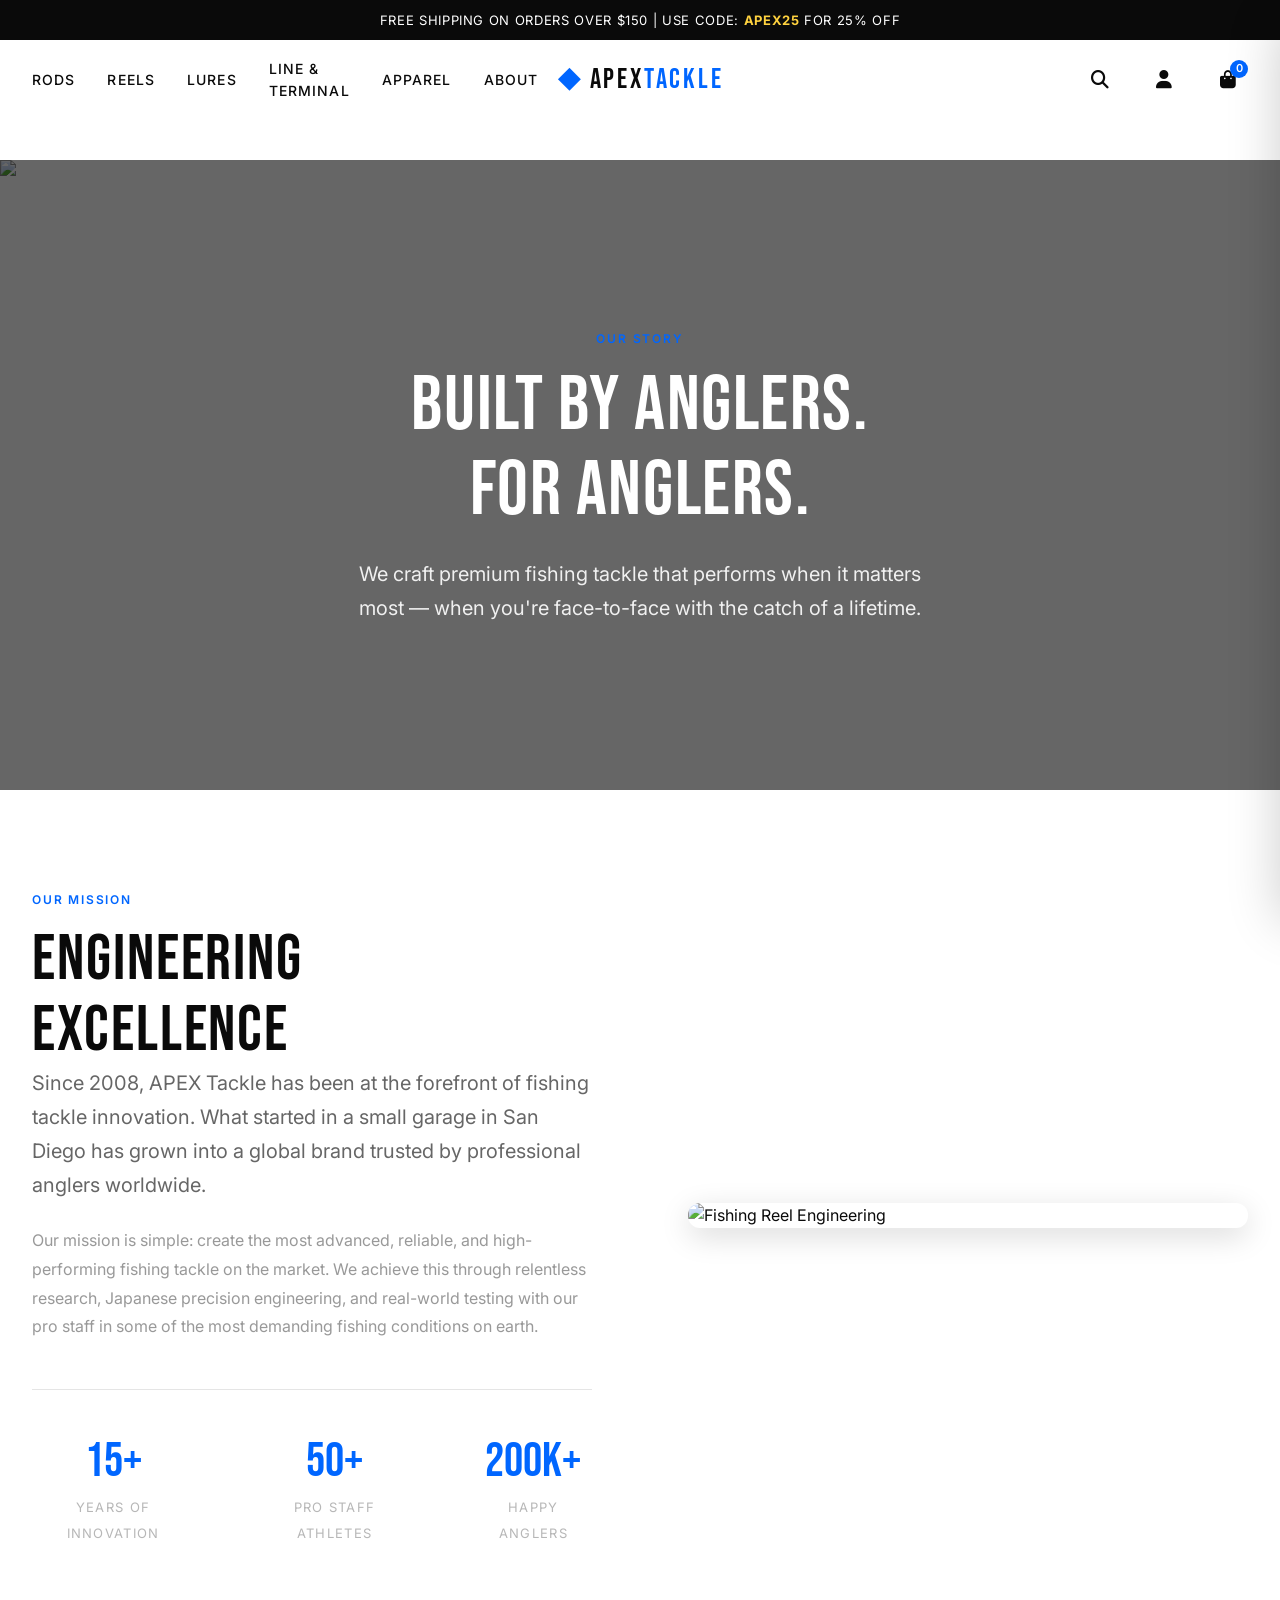
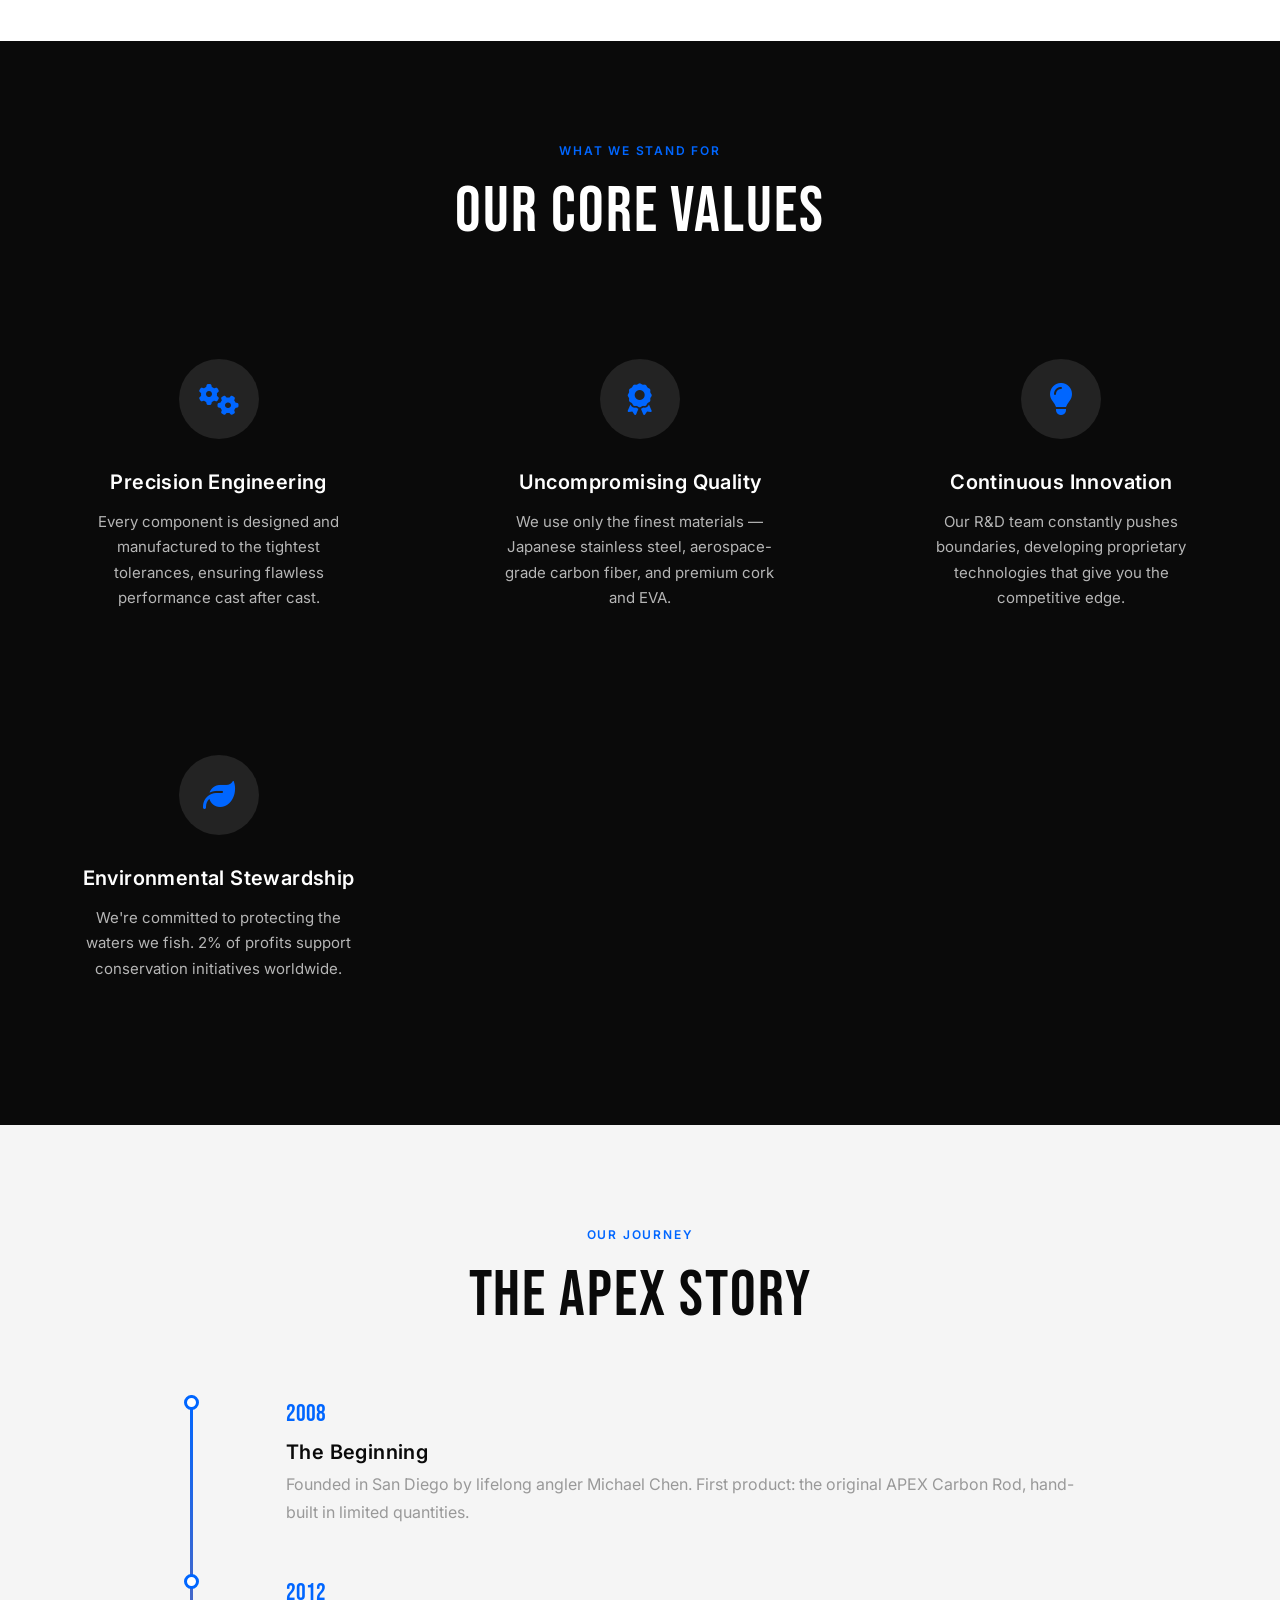
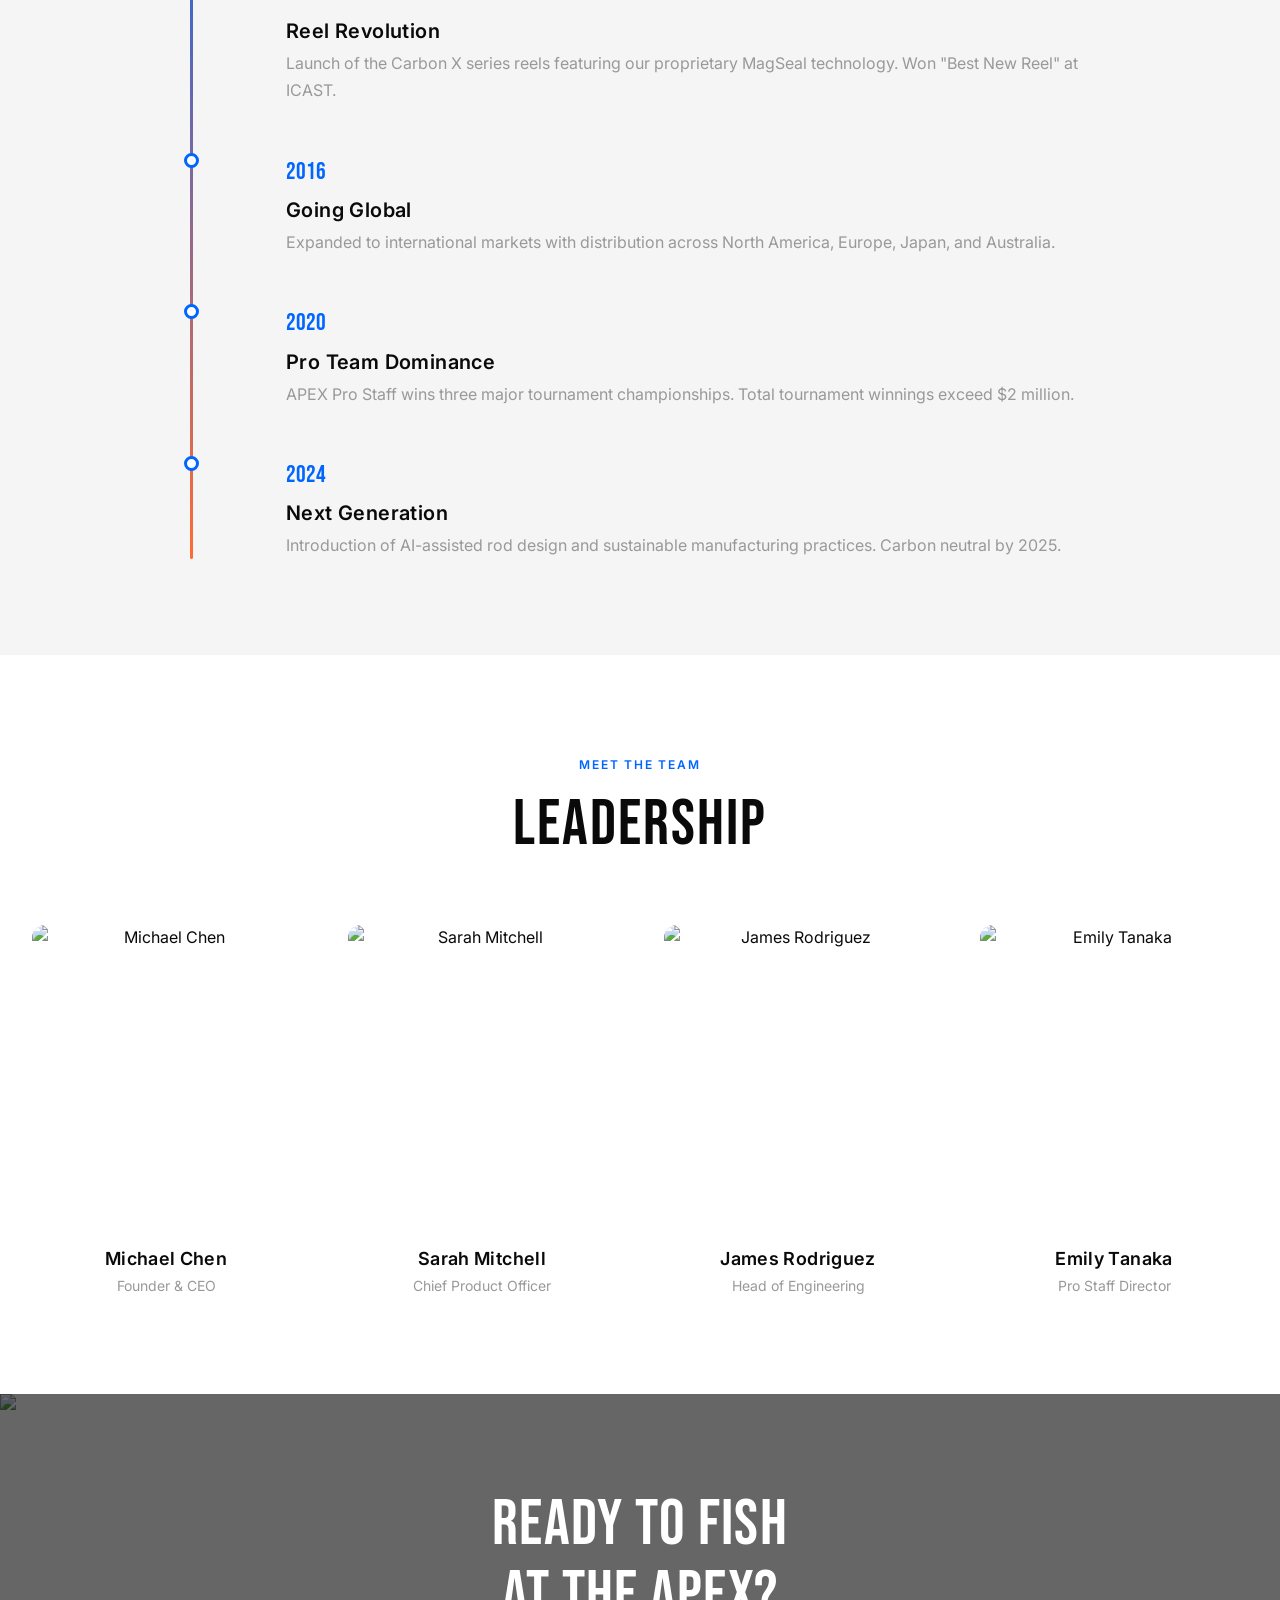
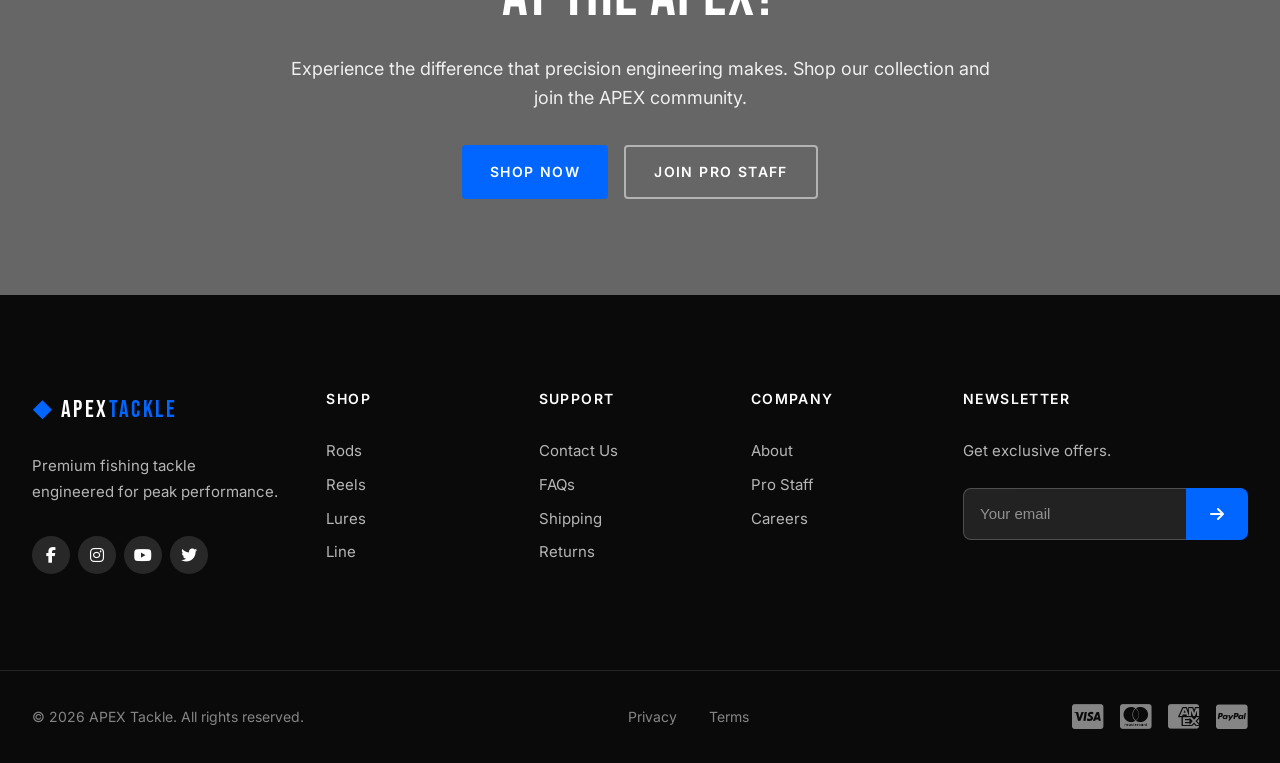
==== commit 3642010d: "Remove hamburger menu and mobile drawer system" ====
--- a/about.html
+++ b/about.html
@@ -20,11 +20,6 @@
     <header class="header" id="mainHeader">
         <nav class="nav-container">
             <div class="nav-left">
-                <button class="menu-toggle" id="menuToggle" aria-label="Toggle menu">
-                    <span></span>
-                    <span></span>
-                    <span></span>
-                </button>
                 <ul class="nav-menu" id="navMenu">
                     <li class="nav-item has-dropdown">
                         <a href="products.html">Rods</a>
--- a/css/styles.css
+++ b/css/styles.css
@@ -3598,6 +3598,10 @@
 }
 
 @media (max-width: 1024px) {
+    .nav-container {
+        isolation: isolate;
+    }
+
     /* Layout adjustments */
     .category-grid {
         grid-template-columns: repeat(2, 1fr);
@@ -3657,7 +3661,9 @@
     /* Show hamburger */
     .menu-toggle {
         display: flex !important;
-        z-index: 1100;
+        position: relative;
+        z-index: 1202;
+        pointer-events: auto;
     }
 
     /* Nav-left shrinks to hamburger only */
@@ -3669,12 +3675,16 @@
     .logo {
         flex: none;
         margin: 0 auto;
+        position: relative;
+        z-index: 1090;
     }
 
     /* Nav-right shrinks to icons only */
     .nav-right {
         flex: 0 0 auto;
         justify-content: flex-end;
+        position: relative;
+        z-index: 1090;
     }
 
     /* Slide-out drawer */
@@ -3697,11 +3707,15 @@
         -webkit-overflow-scrolling: touch;
         box-shadow: 4px 0 24px rgba(0,0,0,0.18);
         transform: translateX(-110%);
+        visibility: hidden;
+        pointer-events: none;
         transition: transform 0.35s cubic-bezier(0.4, 0, 0.2, 1);
     }
 
     .nav-menu.active {
         transform: translateX(0);
+        visibility: visible;
+        pointer-events: auto;
     }
 
     /* "MENU" label at top */
@@ -4006,25 +4020,6 @@
     }
 }
 
-@media (max-width: 560px) {
-    .nav-right {
-        gap: 0.25rem;
-    }
-
-    .nav-right .nav-icon:not(.cart-icon) {
-        display: none;
-    }
-
-    .nav-menu {
-        width: 92vw;
-    }
-
-    .logo-text {
-        font-size: 1.15rem;
-        letter-spacing: 0.07em;
-    }
-}
-
 @media (max-width: 768px) {
     .footer-social a {
         width: 36px;
@@ -4141,6 +4136,25 @@
     .mobile-menu-social a {
         width: 38px;
         height: 38px;
+    }
+}
+
+@media (max-width: 560px) {
+    .nav-right {
+        gap: 0.25rem;
+    }
+
+    .nav-right .nav-icon:not(.cart-icon) {
+        display: none;
+    }
+
+    .nav-menu {
+        width: 92vw;
+    }
+
+    .logo-text {
+        font-size: 1.15rem;
+        letter-spacing: 0.07em;
     }
 }
 
@@ -4408,3 +4422,149 @@
     white-space: nowrap;
     border: 0;
 }
+
+/* ============================================
+   MOBILE NAV REBUILD OVERRIDES
+   ============================================ */
+@media (max-width: 1024px) {
+    .header {
+        overflow: visible;
+    }
+
+    .nav-container {
+        position: relative;
+        isolation: isolate;
+    }
+
+    .menu-toggle {
+        display: inline-flex !important;
+        position: relative !important;
+        z-index: 1300 !important;
+        pointer-events: auto !important;
+        touch-action: manipulation;
+    }
+
+    #navMenu.nav-menu {
+        position: fixed !important;
+        top: 0 !important;
+        left: 0 !important;
+        width: min(86vw, 360px) !important;
+        height: 100vh !important;
+        height: 100dvh !important;
+        transform: translateX(-100%) !important;
+        visibility: hidden !important;
+        pointer-events: none !important;
+        z-index: 1260 !important;
+        overflow-y: auto;
+        background: #fff;
+        transition: transform 0.3s ease;
+    }
+
+    #navMenu.nav-menu.active {
+        transform: translateX(0) !important;
+        visibility: visible !important;
+        pointer-events: auto !important;
+    }
+
+    .nav-menu-overlay {
+        z-index: 1250 !important;
+    }
+
+    #navMenu .mega-menu,
+    #navMenu .dropdown-menu {
+        display: none !important;
+        position: static !important;
+        opacity: 1 !important;
+        visibility: visible !important;
+        transform: none !important;
+    }
+
+    #navMenu .has-dropdown.active > .mega-menu,
+    #navMenu .has-dropdown.active > .dropdown-menu {
+        display: block !important;
+    }
+
+    #navMenu .nav-item.has-dropdown {
+        position: relative;
+    }
+
+    #navMenu .nav-item > a {
+        padding-right: 2.75rem !important;
+    }
+
+    #navMenu .mobile-submenu-toggle {
+        position: absolute;
+        right: 0;
+        top: 0.35rem;
+        z-index: 2;
+        width: 2.25rem;
+        height: 2.25rem;
+        display: inline-flex;
+        align-items: center;
+        justify-content: center;
+        pointer-events: auto;
+    }
+}
+
+/* ============================================
+   HAMBURGER REMOVED: SIMPLE MOBILE NAV
+   ============================================ */
+@media (max-width: 1024px) {
+    .menu-toggle,
+    .nav-menu-overlay,
+    .mobile-menu-footer,
+    .mobile-submenu-toggle {
+        display: none !important;
+    }
+
+    .nav-left {
+        flex: 1 1 auto !important;
+        min-width: 0;
+    }
+
+    #navMenu.nav-menu {
+        position: static !important;
+        top: auto !important;
+        left: auto !important;
+        width: 100% !important;
+        max-width: 100% !important;
+        height: auto !important;
+        transform: none !important;
+        visibility: visible !important;
+        pointer-events: auto !important;
+        background: transparent !important;
+        box-shadow: none !important;
+        flex-direction: row !important;
+        align-items: center !important;
+        justify-content: flex-start !important;
+        gap: var(--space-md) !important;
+        padding: 0 !important;
+        overflow-x: auto;
+        overflow-y: visible;
+        white-space: nowrap;
+        z-index: auto !important;
+    }
+
+    #navMenu.nav-menu::before {
+        content: none !important;
+        display: none !important;
+    }
+
+    #navMenu .nav-item {
+        width: auto !important;
+    }
+
+    #navMenu .nav-item > a {
+        font-family: var(--font-body) !important;
+        font-size: 0.8rem !important;
+        letter-spacing: 0.05em !important;
+        padding: var(--space-md) 0 !important;
+        border-bottom: none !important;
+        color: var(--dark) !important;
+    }
+
+    #navMenu .mega-menu,
+    #navMenu .dropdown-menu {
+        display: none !important;
+    }
+}
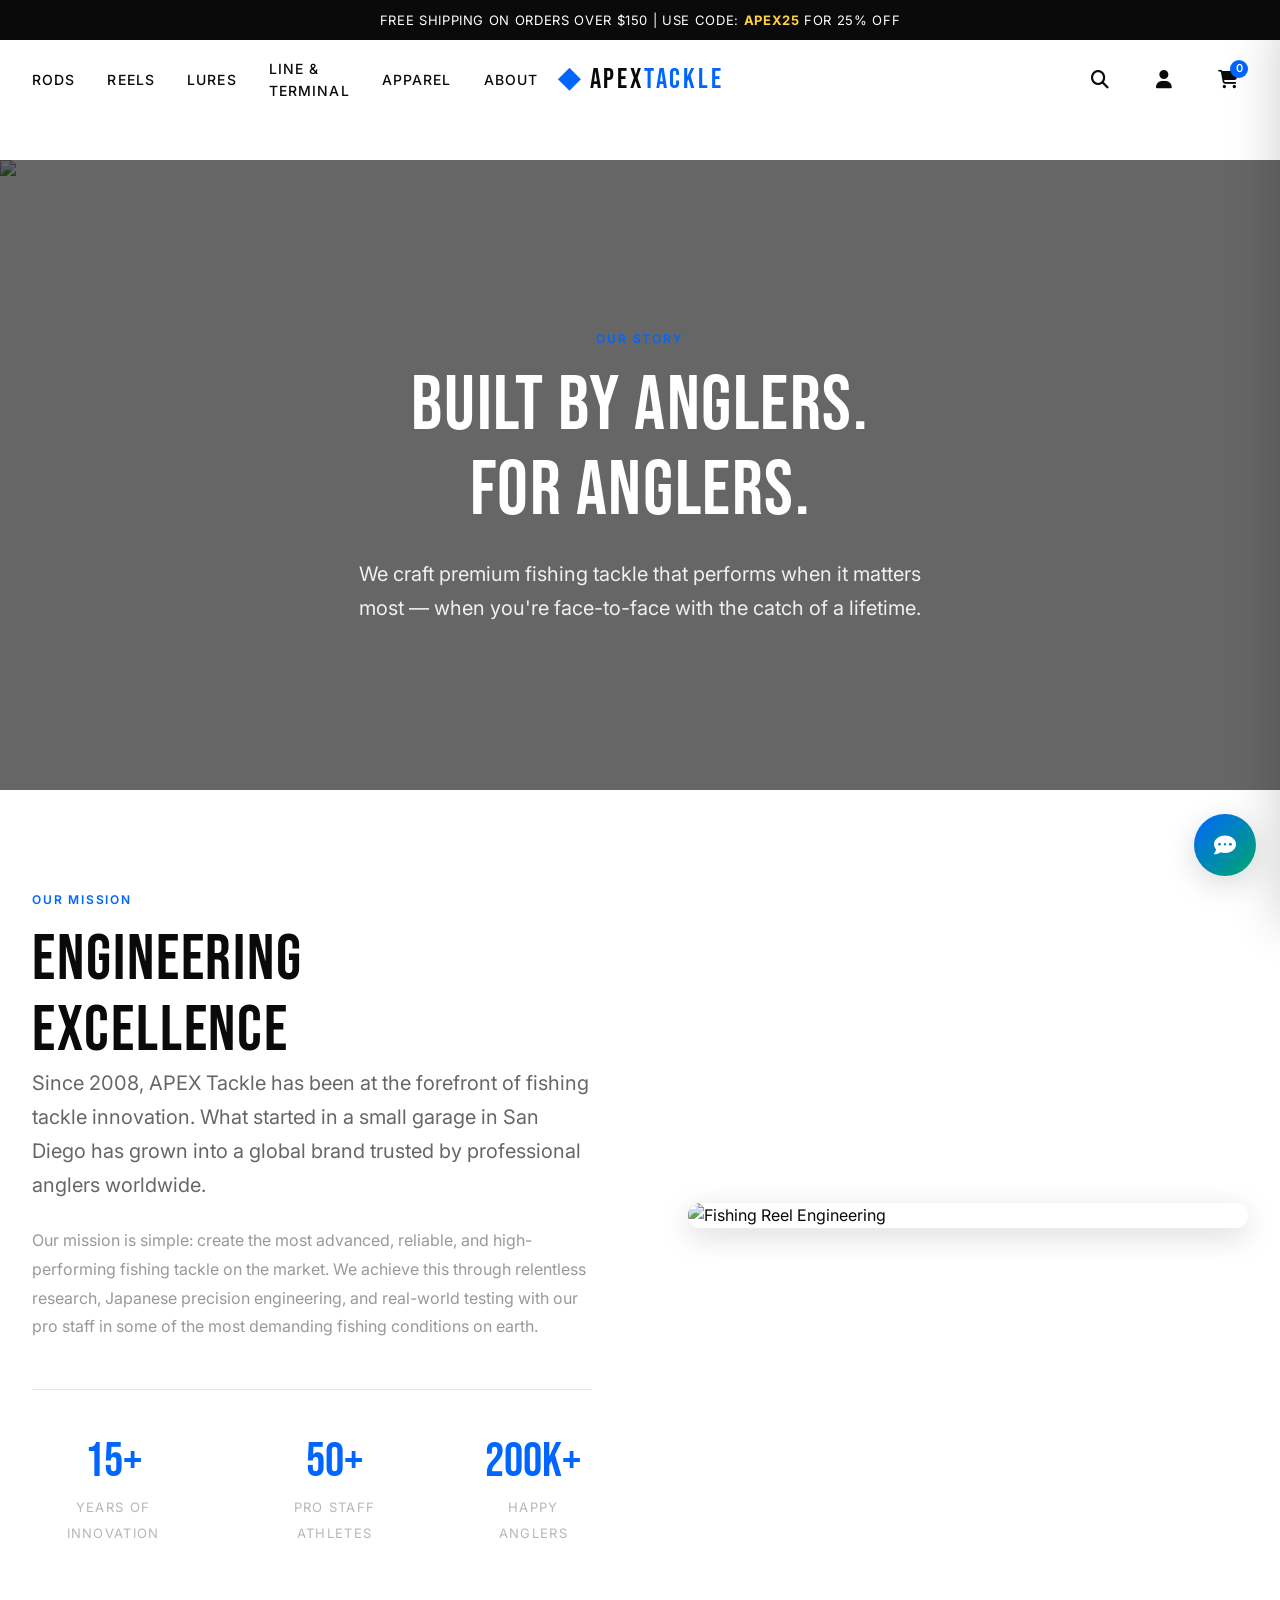
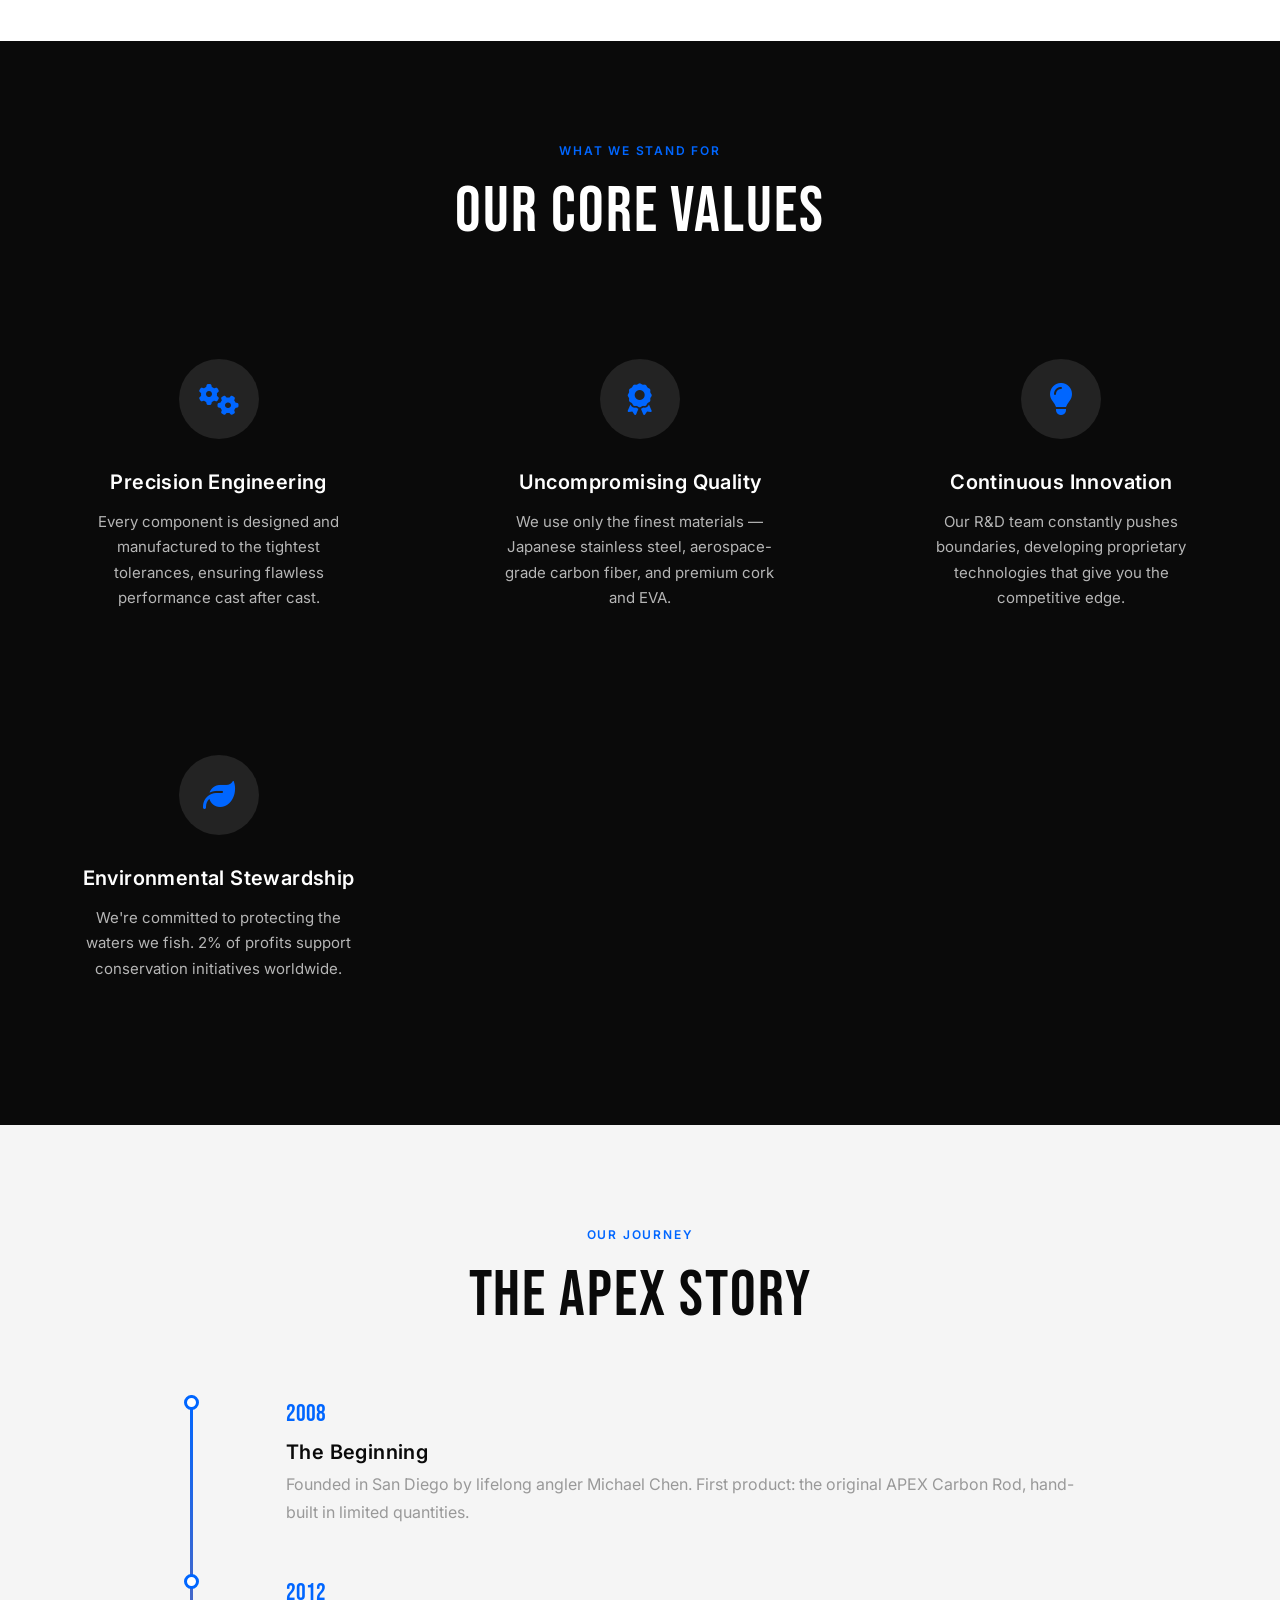
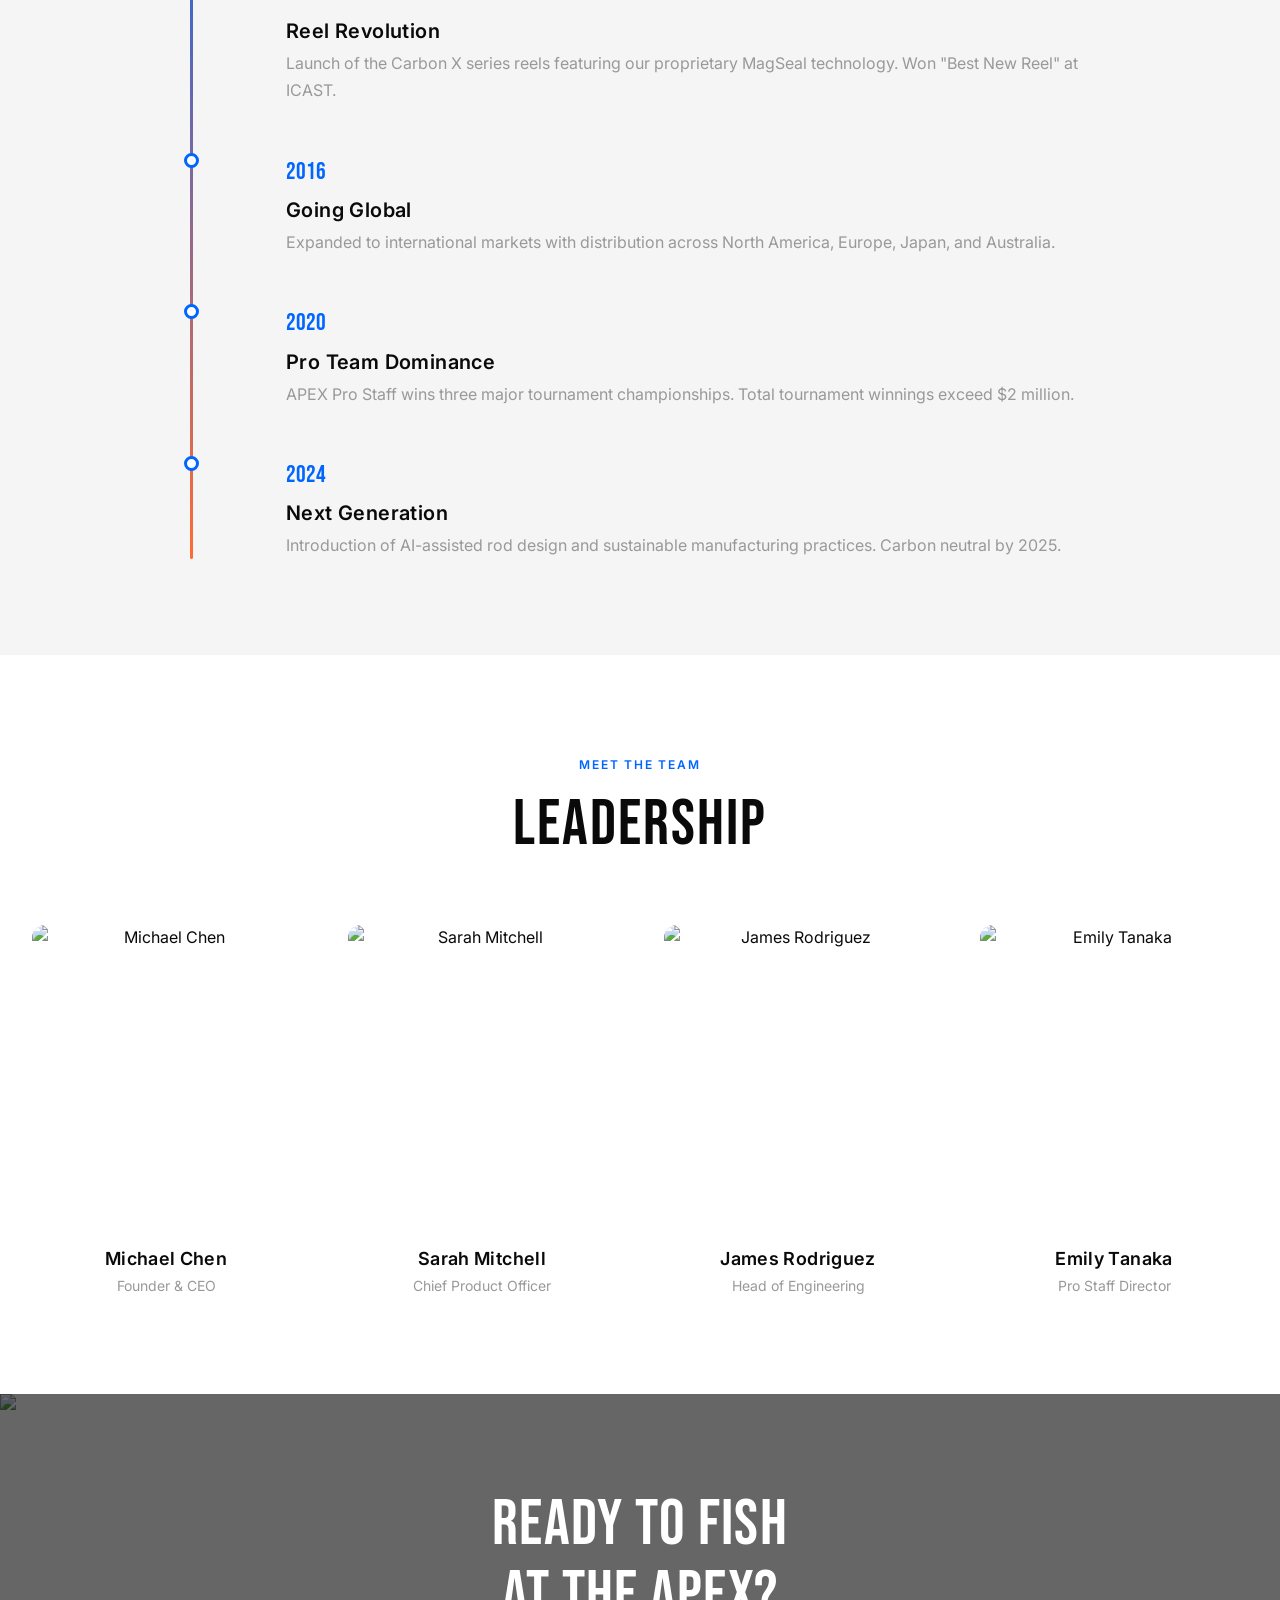
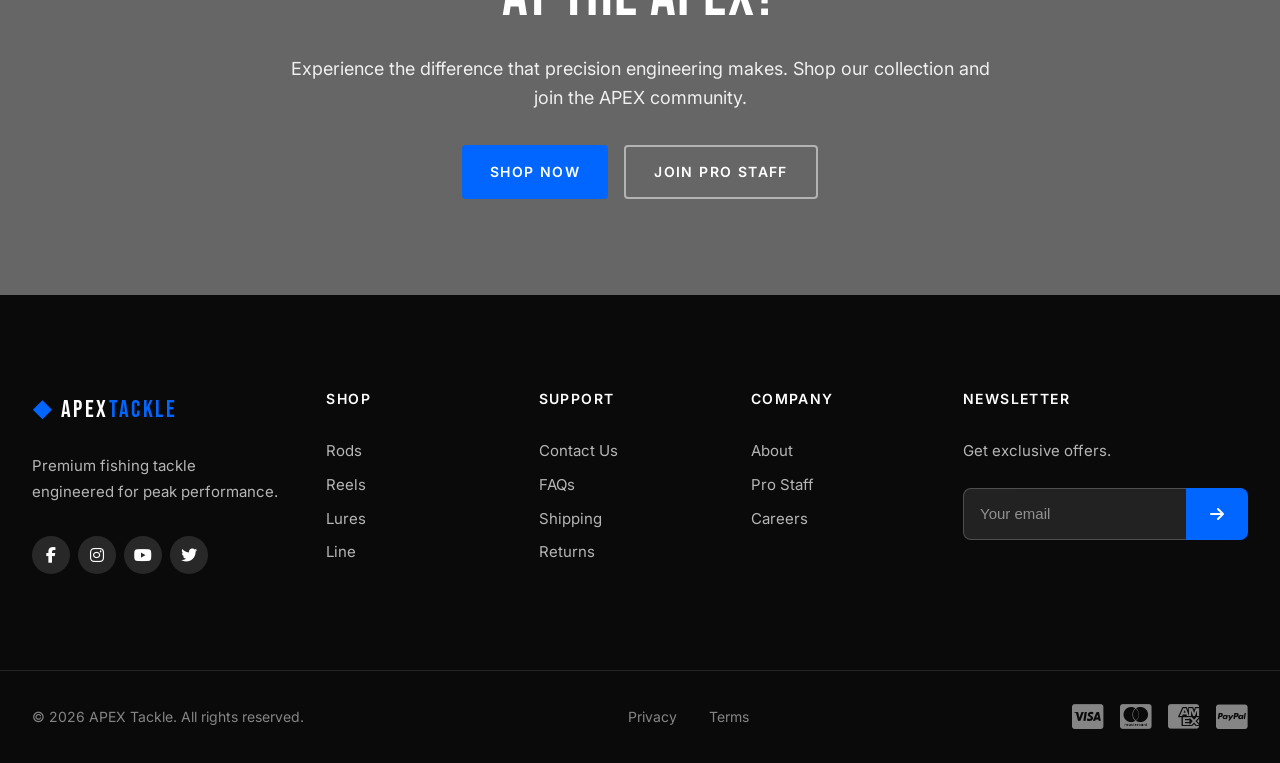
==== commit a1018d0e: "Replace shopping bag icon with shopping cart icon across all pages and JS" ====
--- a/about.html
+++ b/about.html
@@ -19,10 +19,15 @@
     <!-- Navigation -->
     <header class="header" id="mainHeader">
         <nav class="nav-container">
+            <button class="menu-toggle" id="menuToggle" aria-label="Toggle navigation" aria-expanded="false">
+                <span></span>
+                <span></span>
+                <span></span>
+            </button>
             <div class="nav-left">
                 <ul class="nav-menu" id="navMenu">
                     <li class="nav-item has-dropdown">
-                        <a href="products.html">Rods</a>
+                        <a href="products.html?category=rods">Rods</a>
                         <div class="mega-menu">
                             <div class="mega-menu-content">
                                 <div class="mega-col">
@@ -59,7 +64,7 @@
                         </div>
                     </li>
                     <li class="nav-item has-dropdown">
-                        <a href="products.html">Reels</a>
+                        <a href="products.html?category=reels">Reels</a>
                         <div class="mega-menu">
                             <div class="mega-menu-content">
                                 <div class="mega-col">
@@ -95,7 +100,7 @@
                         </div>
                     </li>
                     <li class="nav-item has-dropdown">
-                        <a href="products.html">Lures</a>
+                        <a href="products.html?category=lures">Lures</a>
                         <div class="dropdown-menu">
                             <ul>
                                 <li><a href="products.html?cat=crankbaits">Crankbaits</a></li>
@@ -108,7 +113,7 @@
                         </div>
                     </li>
                     <li class="nav-item has-dropdown">
-                        <a href="products.html">Line & Terminal</a>
+                        <a href="products.html?category=line">Line & Terminal</a>
                         <div class="dropdown-menu">
                             <ul>
                                 <li><a href="products.html?cat=braided">Braided Line</a></li>
@@ -120,7 +125,7 @@
                             </ul>
                         </div>
                     </li>
-                    <li class="nav-item"><a href="products.html?cat=apparel">Apparel</a></li>
+                    <li class="nav-item"><a href="products.html?category=apparel">Apparel</a></li>
                     <li class="nav-item"><a href="about.html" class="active">About</a></li>
                 </ul>
             </div>
@@ -138,7 +143,7 @@
                     <i class="fas fa-user"></i>
                 </a>
                 <a href="cart.html" class="nav-icon cart-icon" aria-label="Cart">
-                    <i class="fas fa-shopping-bag"></i>
+                    <i class="fas fa-shopping-cart"></i>
                     <span class="cart-count">0</span>
                 </a>
             </div>
@@ -465,7 +470,7 @@
         </div>
         <div class="cart-sidebar-content">
             <div class="cart-empty">
-                <i class="fas fa-shopping-bag"></i>
+                <i class="fas fa-shopping-cart"></i>
                 <p>Your cart is empty</p>
                 <a href="products.html" class="btn btn-primary">Start Shopping</a>
             </div>
--- a/css/styles.css
+++ b/css/styles.css
@@ -452,6 +452,68 @@
     display: flex;
     align-items: center;
     justify-content: center;
+}
+
+/* ============================================
+   HAMBURGER MENU BUTTON
+   ============================================ */
+.menu-toggle {
+    display: none;
+    flex-direction: column;
+    justify-content: space-between;
+    align-items: center;
+    width: 40px;
+    height: 40px;
+    padding: 10px 6px;
+    background: none;
+    border: none;
+    cursor: pointer;
+    border-radius: var(--radius-md);
+    transition: background 0.2s ease;
+    flex-shrink: 0;
+}
+
+.menu-toggle:hover {
+    background: var(--light-gray);
+}
+
+.menu-toggle span {
+    display: block;
+    width: 22px;
+    height: 2px;
+    background: var(--dark);
+    border-radius: 2px;
+    transition: transform 0.3s ease, opacity 0.2s ease, width 0.2s ease;
+    transform-origin: center;
+}
+
+.menu-toggle.active span:nth-child(1) {
+    transform: translateY(6px) rotate(45deg);
+}
+
+.menu-toggle.active span:nth-child(2) {
+    opacity: 0;
+    width: 0;
+}
+
+.menu-toggle.active span:nth-child(3) {
+    transform: translateY(-6px) rotate(-45deg);
+}
+
+/* Mobile nav overlay */
+.nav-overlay {
+    position: fixed;
+    inset: 0;
+    background: rgba(0, 0, 0, 0.45);
+    z-index: 998;
+    opacity: 0;
+    pointer-events: none;
+    transition: opacity 0.3s ease;
+}
+
+.nav-overlay.active {
+    opacity: 1;
+    pointer-events: auto;
 }
 
 /* Mega Menu */
@@ -585,20 +647,6 @@
         color: var(--primary);
     }
 
-    /* Hide mobile overlay on desktop */
-    .nav-menu-overlay {
-        display: none !important;
-    }
-
-    /* Hide hamburger on desktop */
-    .menu-toggle {
-        display: none !important;
-    }
-
-    /* Hide mobile menu footer on desktop */
-    .mobile-menu-footer {
-        display: none !important;
-    }
 }
 
 /* Tablet header adjustments */
@@ -726,36 +774,6 @@
     color: var(--primary);
 }
 
-/* Mobile Menu Toggle */
-.menu-toggle {
-    display: none;
-    flex-direction: column;
-    gap: 5px;
-    padding: 10px;
-    cursor: pointer;
-    z-index: 9999;
-    position: relative;
-    background: transparent;
-    border: none;
-    touch-action: manipulation;
-    -webkit-tap-highlight-color: transparent;
-    min-width: 44px;
-    min-height: 44px;
-    align-items: center;
-    justify-content: center;
-    flex-shrink: 0;
-    pointer-events: auto;
-}
-
-.menu-toggle span {
-    display: block;
-    width: 24px;
-    height: 2px;
-    background: var(--dark);
-    transition: var(--transition-base);
-    pointer-events: none;
-}
-
 /* Search Overlay */
 .search-overlay {
     position: fixed;
@@ -1267,6 +1285,34 @@
     display: grid;
     grid-template-columns: repeat(4, 1fr);
     gap: var(--space-xl);
+}
+
+.products-grid.is-empty {
+    display: none;
+}
+
+.products-empty-state {
+    display: none;
+    padding: var(--space-3xl) var(--space-xl);
+    margin-top: var(--space-xl);
+    text-align: center;
+    background: var(--white);
+    border: 1px solid rgba(0, 0, 0, 0.08);
+    border-radius: var(--radius-lg);
+    box-shadow: var(--shadow-sm);
+}
+
+.products-empty-state.active {
+    display: block;
+}
+
+.products-empty-state h3 {
+    margin-bottom: var(--space-sm);
+}
+
+.products-empty-state p {
+    margin-bottom: var(--space-lg);
+    color: var(--gray);
 }
 
 /* Product Card */
@@ -2247,6 +2293,11 @@
     transition: var(--transition-fast);
 }
 
+.filter-option.active {
+    color: var(--dark);
+    font-weight: 600;
+}
+
 .filter-option:hover {
     color: var(--dark);
 }
@@ -3547,6 +3598,169 @@
 }
 
 /* ============================================
+   LIVE CHAT WIDGET
+   ============================================ */
+.support-widget {
+    position: fixed;
+    right: 24px;
+    bottom: 24px;
+    z-index: 9998;
+}
+
+.support-launcher {
+    width: 62px;
+    height: 62px;
+    border-radius: var(--radius-full);
+    border: none;
+    background: linear-gradient(135deg, var(--primary), #00a86b);
+    color: var(--white);
+    font-size: 1.35rem;
+    box-shadow: var(--shadow-lg);
+    cursor: pointer;
+    transition: transform 0.2s ease, box-shadow 0.2s ease;
+}
+
+.support-launcher:hover {
+    transform: translateY(-2px);
+    box-shadow: var(--shadow-xl);
+}
+
+.support-panel {
+    position: absolute;
+    right: 0;
+    bottom: 76px;
+    width: 360px;
+    max-width: calc(100vw - 2rem);
+    height: 500px;
+    max-height: 70vh;
+    background: var(--white);
+    border-radius: var(--radius-lg);
+    box-shadow: var(--shadow-xl);
+    overflow: hidden;
+    display: flex;
+    flex-direction: column;
+    opacity: 0;
+    transform: translateY(14px) scale(0.98);
+    pointer-events: none;
+    transition: opacity 0.22s ease, transform 0.22s ease;
+}
+
+.support-panel.active {
+    opacity: 1;
+    transform: translateY(0) scale(1);
+    pointer-events: auto;
+}
+
+.support-header {
+    display: flex;
+    align-items: center;
+    justify-content: space-between;
+    padding: 1rem 1rem 0.875rem;
+    color: var(--white);
+    background: linear-gradient(135deg, #0f172a, #1e293b);
+}
+
+.support-header h4 {
+    font-size: 1rem;
+    margin: 0 0 0.125rem;
+    color: var(--white);
+}
+
+.support-header p {
+    font-size: 0.78rem;
+    margin: 0;
+    opacity: 0.85;
+}
+
+.support-close {
+    width: 34px;
+    height: 34px;
+    border-radius: var(--radius-full);
+    border: none;
+    background: rgba(255, 255, 255, 0.15);
+    color: var(--white);
+    cursor: pointer;
+}
+
+.support-messages {
+    flex: 1;
+    padding: 1rem;
+    display: flex;
+    flex-direction: column;
+    gap: 0.625rem;
+    background: #f8fafc;
+    overflow-y: auto;
+}
+
+.support-message {
+    max-width: 84%;
+    font-size: 0.9rem;
+    line-height: 1.45;
+    padding: 0.65rem 0.75rem;
+    border-radius: 0.875rem;
+}
+
+.support-message.support {
+    align-self: flex-start;
+    background: #e2e8f0;
+    color: #0f172a;
+    border-bottom-left-radius: 0.3rem;
+}
+
+.support-message.user {
+    align-self: flex-end;
+    background: var(--primary);
+    color: var(--white);
+    border-bottom-right-radius: 0.3rem;
+}
+
+.support-quick-actions {
+    display: flex;
+    gap: 0.45rem;
+    flex-wrap: wrap;
+    padding: 0.75rem 1rem;
+    border-top: 1px solid rgba(0, 0, 0, 0.06);
+    background: var(--white);
+}
+
+.support-quick-actions button {
+    border: 1px solid rgba(0, 0, 0, 0.12);
+    background: var(--white);
+    font-size: 0.78rem;
+    padding: 0.35rem 0.55rem;
+    border-radius: var(--radius-full);
+    color: var(--text-secondary);
+    cursor: pointer;
+}
+
+.support-input {
+    display: flex;
+    align-items: center;
+    gap: 0.5rem;
+    padding: 0.75rem;
+    border-top: 1px solid rgba(0, 0, 0, 0.08);
+    background: var(--white);
+}
+
+.support-input input {
+    flex: 1;
+    border: 1px solid rgba(0, 0, 0, 0.12);
+    border-radius: var(--radius-full);
+    padding: 0.6rem 0.85rem;
+    font-size: 0.9rem;
+}
+
+.support-input button {
+    width: 38px;
+    height: 38px;
+    border-radius: var(--radius-full);
+    border: none;
+    background: var(--primary);
+    color: var(--white);
+    cursor: pointer;
+}
+
+/* ============================================
    RESPONSIVE STYLES
    ============================================ */
 
@@ -3586,946 +3800,69 @@
 /* ============================================
    MOBILE NAVIGATION & RESPONSIVE (max-width: 1024px)
    ============================================ */
-
-/* Overlay behind mobile menu */
-.nav-menu-overlay {
-    display: none;
-}
-
-/* Mobile menu footer - hidden by default, shown in mobile drawer */
-.mobile-menu-footer {
-    display: none;
-}
-
 @media (max-width: 1024px) {
-    .nav-container {
-        isolation: isolate;
-    }
-
-    /* Layout adjustments */
     .category-grid {
         grid-template-columns: repeat(2, 1fr);
         grid-template-rows: auto;
     }
-    
+
     .category-large {
         grid-row: span 1;
     }
-    
+
     .category-wide {
         grid-column: span 2;
     }
-    
+
     .products-layout {
         grid-template-columns: 1fr;
     }
-    
+
     .filters-sidebar {
         display: none;
     }
-    
+
     .product-detail-grid {
         grid-template-columns: 1fr;
         gap: var(--space-2xl);
     }
-    
+
     .product-gallery {
         position: static;
     }
-    
+
     .team-section .container {
         grid-template-columns: 1fr;
     }
-    
+
     .team-carousel {
         display: none;
     }
-    
+
     .cart-layout {
         grid-template-columns: 1fr;
     }
-    
+
     .about-grid {
         grid-template-columns: 1fr;
         gap: var(--space-2xl);
     }
-    
+
     .mission-grid {
         grid-template-columns: 1fr;
     }
-    
+
     .team-grid {
         grid-template-columns: repeat(2, 1fr);
     }
 
-    /* Show hamburger */
-    .menu-toggle {
-        display: flex !important;
-        position: relative;
-        z-index: 1202;
-        pointer-events: auto;
-    }
-
-    /* Nav-left shrinks to hamburger only */
     .nav-left {
-        flex: 0 0 auto;
-    }
-
-    /* Logo centered with auto margins */
-    .logo {
-        flex: none;
-        margin: 0 auto;
-        position: relative;
-        z-index: 1090;
-    }
-
-    /* Nav-right shrinks to icons only */
-    .nav-right {
-        flex: 0 0 auto;
-        justify-content: flex-end;
-        position: relative;
-        z-index: 1090;
-    }
-
-    /* Slide-out drawer */
+        flex: 1 1 auto;
+        min-width: 0;
+    }
+
     .nav-menu {
-        position: fixed;
-        top: 0;
-        left: 0;
-        width: 85vw;
-        max-width: 380px;
-        height: 100vh;
-        height: 100dvh;
-        background: #fff;
-        flex-direction: column;
-        align-items: stretch;
-        justify-content: flex-start;
-        gap: 0;
-        padding: 2rem 1.5rem 2rem;
-        z-index: 1050;
-        overflow-y: auto;
-        -webkit-overflow-scrolling: touch;
-        box-shadow: 4px 0 24px rgba(0,0,0,0.18);
-        transform: translateX(-110%);
-        visibility: hidden;
-        pointer-events: none;
-        transition: transform 0.35s cubic-bezier(0.4, 0, 0.2, 1);
-    }
-
-    .nav-menu.active {
-        transform: translateX(0);
-        visibility: visible;
-        pointer-events: auto;
-    }
-
-    /* "MENU" label at top */
-    .nav-menu::before {
-        content: 'MENU';
-        display: block;
-        font-family: 'Bebas Neue', sans-serif;
-        font-size: 0.875rem;
-        letter-spacing: 0.15em;
-        color: #999;
-        margin-bottom: 1.5rem;
-        padding-bottom: 0.75rem;
-        border-bottom: 2px solid #0A0A0A;
-    }
-
-    /* Nav items stack vertically */
-    .nav-item {
-        width: 100%;
-    }
-
-    .nav-item > a {
-        font-family: 'Bebas Neue', sans-serif !important;
-        font-size: 1.5rem !important;
-        letter-spacing: 0.05em;
-        padding: 0.75rem 0 !important;
-        display: flex !important;
-        align-items: center;
-        justify-content: flex-start;
-        border-bottom: 1px solid rgba(0,0,0,0.08) !important;
-        color: #0A0A0A !important;
-    }
-
-    /* Remove desktop underline pseudo-element */
-    .nav-item > a::after {
-        content: none !important;
-        display: none !important;
-    }
-
-    /* Dropdown chevron for items with submenus */
-    .nav-item.has-dropdown > a::after {
-        content: none !important;
-        display: none !important;
-    }
-
-    .nav-item.has-dropdown {
-        position: relative;
-    }
-
-    .nav-item.has-dropdown > a {
-        padding-right: 2.75rem !important;
-        min-height: 44px;
-    }
-
-    .mobile-submenu-toggle {
-        position: absolute;
-        right: 0;
-        top: 0.35rem;
-        width: 2.25rem;
-        height: 2.25rem;
-        border-radius: 9999px;
-        color: #666;
-        display: inline-flex;
-        align-items: center;
-        justify-content: center;
-        z-index: 1051;
-        touch-action: manipulation;
-    }
-
-    .mobile-submenu-toggle i {
-        font-size: 0.85rem;
-        transition: transform 0.25s ease;
-    }
-
-    .nav-item.has-dropdown.active > .mobile-submenu-toggle i {
-        transform: rotate(180deg);
-        color: #0066FF;
-    }
-
-    .nav-item > a:hover,
-    .nav-item > a:active {
-        color: #0066FF !important;
-    }
-
-    /* Override desktop hover mega-menu/dropdown */
-    .mega-menu,
-    .dropdown-menu {
         position: static !important;
-        min-width: unset !important;
-        box-shadow: none !important;
-        border-radius: 0 !important;
-        opacity: 1 !important;
-        visibility: visible !important;
-        transform: none !important;
-        display: none !important;
-        background: #F5F5F5 !important;
-        padding: 0.75rem 1.5rem 1rem 2rem !important;
-        margin: 0 -1.5rem !important;
-    }
-
-    .has-dropdown.active > .mega-menu,
-    .has-dropdown.active > .dropdown-menu {
-        display: block !important;
-    }
-
-    .mega-menu-content {
-        grid-template-columns: 1fr !important;
-        gap: 1rem !important;
-    }
-
-    .mega-col.featured {
-        display: none !important;
-    }
-
-    .mega-col h4 {
-        font-size: 0.7rem;
-        margin-bottom: 0.375rem;
-    }
-
-    .mega-col ul li a,
-    .dropdown-menu a {
-        font-size: 0.9375rem !important;
-        padding: 0.375rem 0 !important;
-        color: #333 !important;
-    }
-
-    .dropdown-menu a:hover,
-    .mega-col ul li a:hover {
-        background: transparent !important;
-        color: #0066FF !important;
-    }
-
-    /* Dark overlay */
-    .nav-menu-overlay {
-        display: block;
-        position: fixed;
-        top: 0;
-        left: 0;
-        width: 100%;
-        height: 100%;
-        background: rgba(0,0,0,0.5);
-        z-index: 1040;
-        opacity: 0;
-        visibility: hidden;
-        pointer-events: none;
-        transition: opacity 0.3s ease, visibility 0.3s ease;
-    }
-
-    .nav-menu-overlay.active {
-        opacity: 1;
-        visibility: visible;
-        pointer-events: auto;
-    }
-
-    /* Hamburger animation */
-    .menu-toggle.active span:nth-child(1) {
-        transform: rotate(45deg) translate(5px, 6px);
-    }
-    .menu-toggle.active span:nth-child(2) {
-        opacity: 0;
-    }
-    .menu-toggle.active span:nth-child(3) {
-        transform: rotate(-45deg) translate(5px, -6px);
-    }
-
-    /* === Mobile Menu Footer === */
-    .mobile-menu-footer {
-        display: block;
-        margin-top: auto;
-        padding-top: 1.5rem;
-        border-top: 1px solid rgba(0,0,0,0.1);
-    }
-
-    .mobile-menu-links {
-        display: flex;
-        flex-direction: column;
-        gap: 0.125rem;
-        margin-bottom: 1.25rem;
-    }
-
-    .mobile-menu-links a {
-        display: flex !important;
-        align-items: center;
-        gap: 0.75rem;
-        font-family: 'Inter', sans-serif !important;
-        font-size: 0.9375rem !important;
-        font-weight: 400;
-        color: #666 !important;
-        padding: 0.5rem 0 !important;
-        border-bottom: none !important;
-        transition: color 0.2s ease;
-    }
-
-    .mobile-menu-links a::after {
-        content: none !important;
-        display: none !important;
-    }
-
-    .mobile-menu-links a:hover {
-        color: #0066FF !important;
-    }
-
-    .mobile-menu-links a i {
-        width: 20px;
-        text-align: center;
-        font-size: 0.9rem;
-    }
-
-    .mobile-menu-social {
-        display: flex;
-        gap: 0.625rem;
-    }
-
-    .mobile-menu-social a {
-        width: 40px;
-        height: 40px;
-        display: flex !important;
-        align-items: center;
-        justify-content: center;
-        background: #F5F5F5;
-        border-radius: 50%;
-        color: #666 !important;
-        font-size: 0.875rem !important;
-        padding: 0 !important;
-        border: none !important;
-        transition: all 0.2s ease;
-    }
-
-    .mobile-menu-social a::after {
-        content: none !important;
-        display: none !important;
-    }
-
-    .mobile-menu-social a:hover {
-        background: #0066FF;
-        color: #fff !important;
-    }
-}
-
-/* === Tablet & responsive (max-width: 768px) === */
-@media (max-width: 768px) {
-    :root {
-        --container-padding: 1.25rem;
-        --header-height: 65px;
-        --announcement-height: 35px;
-    }
-    
-    .announcement-bar {
-        font-size: 0.7rem;
-        padding: 0 var(--space-md);
-        height: 35px;
-    }
-    
-    /* Header layout for tablet */
-    .nav-container {
-        gap: var(--space-sm);
-        padding: 0 var(--space-md);
-    }
-    
-    .logo-text {
-        font-size: 1.3rem;
-    }
-    
-    .logo-icon {
-        font-size: 1.1rem;
-    }
-    
-    .nav-right {
-        gap: var(--space-sm);
-    }
-    
-    .nav-icon {
-        width: 36px;
-        height: 36px;
-        font-size: 1rem;
-    }
-    
-    .brand-features {
-        grid-template-columns: 1fr 1fr;
-    }
-    
-    .products-grid {
-        grid-template-columns: repeat(2, 1fr);
-        gap: var(--space-md);
-    }
-    
-    .tech-grid,
-    .values-grid {
-        grid-template-columns: 1fr;
-    }
-    
-    .instagram-grid {
-        grid-template-columns: repeat(3, 1fr);
-    }
-    
-    .footer-grid {
-        grid-template-columns: 1fr 1fr;
-    }
-    
-    .footer-social {
-        gap: var(--space-sm);
-        flex-wrap: wrap;
-    }
-}
-
-@media (max-width: 768px) {
-    .footer-social a {
-        width: 36px;
-        height: 36px;
-        font-size: 0.875rem;
-    }
-    
-    .footer-brand {
-        grid-column: span 2;
-    }
-    
-    .hero-content {
-        left: 5%;
-        right: 5%;
-    }
-    
-    .hero-cta {
-        flex-direction: column;
-    }
-    
-    .hero-nav {
-        right: var(--space-xl);
-        bottom: var(--space-2xl);
-    }
-    
-    .hero-scroll {
-        display: none;
-    }
-    
-    .section-header-flex {
-        flex-direction: column;
-        align-items: flex-start;
-    }
-    
-    .section-nav {
-        overflow-x: auto;
-        width: 100%;
-        padding-bottom: var(--space-sm);
-    }
-    
-    .product-features {
-        grid-template-columns: 1fr;
-    }
-    
-    .product-actions {
-        flex-wrap: wrap;
-    }
-    
-    .quantity-selector {
-        width: 100%;
-        justify-content: center;
-    }
-    
-    .add-to-cart-btn {
-        width: 100%;
-    }
-    
-    .cart-item {
-        grid-template-columns: 100px 1fr;
-    }
-    
-    .cart-item-price {
-        grid-column: span 2;
-        text-align: left;
-        margin-top: var(--space-md);
-    }
-    
-    .mission-stats {
-        flex-wrap: wrap;
-        gap: var(--space-xl);
-    }
-    
-    .timeline {
-        padding-left: var(--space-xl);
-    }
-    
-    .timeline-item {
-        padding-left: var(--space-lg);
-    }
-
-    /* Tablet drawer adjustments */
-    .nav-menu {
-        width: 80vw;
-        max-width: 340px;
-        padding: 1.75rem 1.25rem 1.75rem;
-    }
-    
-    .nav-menu::before {
-        font-size: 0.8rem;
-        margin-bottom: 1.25rem;
-    }
-    
-    .nav-item > a {
-        font-size: 1.35rem !important;
-        padding: 0.65rem 0 !important;
-    }
-    
-    .mega-menu,
-    .dropdown-menu {
-        padding: 0.5rem 1.25rem 0.75rem 1.5rem !important;
-        margin: 0 -1.25rem !important;
-    }
-    
-    .mega-col ul li a,
-    .dropdown-menu a {
-        font-size: 0.875rem !important;
-    }
-    
-    .mobile-menu-links a {
-        font-size: 0.875rem !important;
-        gap: 0.625rem;
-    }
-    
-    .mobile-menu-social a {
-        width: 38px;
-        height: 38px;
-    }
-}
-
-@media (max-width: 560px) {
-    .nav-right {
-        gap: 0.25rem;
-    }
-
-    .nav-right .nav-icon:not(.cart-icon) {
-        display: none;
-    }
-
-    .nav-menu {
-        width: 92vw;
-    }
-
-    .logo-text {
-        font-size: 1.15rem;
-        letter-spacing: 0.07em;
-    }
-}
-
-/* === Phone & responsive (max-width: 480px) === */
-@media (max-width: 480px) {
-    :root {
-        --header-height: 56px;
-        --announcement-height: 30px;
-        --container-padding: 1rem;
-    }
-    
-    .announcement-bar {
-        font-size: 0.625rem;
-        padding: 0 var(--space-xs);
-        height: 30px;
-        text-align: center;
-    }
-    
-    /* Compact header for phone */
-    .nav-container {
-        gap: var(--space-xs);
-        padding: 0 var(--space-sm);
-    }
-    
-    .logo {
-        gap: 0.2rem;
-    }
-    
-    .logo-text {
-        font-size: 1rem;
-        letter-spacing: 0.03em;
-    }
-    
-    .logo-icon {
-        font-size: 0.85rem;
-    }
-    
-    .nav-right {
-        gap: 0.25rem;
-    }
-    
-    .nav-icon {
-        width: 32px;
-        height: 32px;
-        font-size: 0.9rem;
-    }
-    
-    .cart-count {
-        width: 16px;
-        height: 16px;
-        font-size: 0.6rem;
-        top: -2px;
-        right: -2px;
-    }
-    
-    .brand-features {
-        grid-template-columns: 1fr;
-    }
-    
-    .products-grid {
-        grid-template-columns: 1fr;
-        gap: var(--space-sm);
-    }
-    
-    .category-grid {
-        grid-template-columns: 1fr;
-    }
-    
-    .category-wide {
-        grid-column: span 1;
-    }
-    
-    .footer-grid {
-        grid-template-columns: 1fr;
-    }
-    
-    .footer-brand {
-        grid-column: span 1;
-    }
-    
-    .footer-bottom-content {
-        flex-direction: column;
-        text-align: center;
-    }
-    
-    .team-stats {
-        flex-direction: column;
-        gap: var(--space-xl);
-    }
-    
-    .about-stats {
-        flex-direction: column;
-        gap: var(--space-xl);
-    }
-    
-    .team-grid {
-        grid-template-columns: 1fr;
-    }
-    
-    .mission-stats {
-        flex-direction: column;
-    }
-
-    .cart-sidebar {
-        width: 100%;
-        right: -100%;
-    }
-    
-    .tabs-nav {
-        overflow-x: auto;
-        gap: var(--space-xl);
-    }
-    
-    .tab-btn {
-        white-space: nowrap;
-    }
-    
-    .reviews-summary {
-        flex-direction: column;
-    }
-    
-    .promo-form {
-        flex-direction: column;
-    }
-
-    /* Phone drawer adjustments */
-    .menu-toggle {
-        padding: var(--space-xs);
-    }
-
-    .menu-toggle span {
-        width: 20px;
-        height: 1.5px;
-    }
-
-    .nav-menu {
-        width: 88vw;
-        max-width: 320px;
-        padding: 1.25rem 1rem 1rem !important;
-    }
-    
-    .nav-menu::before {
-        font-size: 0.75rem;
-        margin-bottom: 1rem;
-        padding-bottom: 0.5rem;
-    }
-    
-    .nav-item > a {
-        font-size: 1.2rem !important;
-        padding: 0.6rem 0 !important;
-    }
-    
-    .mobile-submenu-toggle {
-        width: 2rem;
-        height: 2rem;
-        top: 0.25rem;
-    }
-
-    .mobile-submenu-toggle i {
-        font-size: 0.78rem;
-    }
-    
-    .mega-menu,
-    .dropdown-menu {
-        padding: 0.5rem 1rem 0.75rem 1.25rem !important;
-        margin: 0 -1rem !important;
-    }
-    
-    .mega-col ul li a,
-    .dropdown-menu a {
-        font-size: 0.8125rem !important;
-        padding: 0.3rem 0 !important;
-    }
-    
-    .mobile-menu-footer {
-        padding-top: 1rem;
-    }
-    
-    .mobile-menu-links {
-        gap: 0;
-        margin-bottom: 1rem;
-    }
-    
-    .mobile-menu-links a {
-        font-size: 0.8125rem !important;
-        padding: 0.4rem 0 !important;
-        gap: 0.5rem;
-    }
-    
-    .mobile-menu-links a i {
-        width: 18px;
-        font-size: 0.8rem;
-    }
-    
-    .mobile-menu-social {
-        gap: 0.5rem;
-    }
-    
-    .mobile-menu-social a {
-        width: 34px;
-        height: 34px;
-        font-size: 0.75rem !important;
-    }
-}
-
-/* Animations */
-@keyframes fadeIn {
-    from {
-        opacity: 0;
-    }
-    to {
-        opacity: 1;
-    }
-}
-
-@keyframes slideInUp {
-    from {
-        opacity: 0;
-        transform: translateY(20px);
-    }
-    to {
-        opacity: 1;
-        transform: translateY(0);
-    }
-}
-
-@keyframes pulse {
-    0%, 100% {
-        transform: scale(1);
-    }
-    50% {
-        transform: scale(1.05);
-    }
-}
-
-/* Utility Classes */
-.text-center {
-    text-align: center;
-}
-
-.text-left {
-    text-align: left;
-}
-
-.text-right {
-    text-align: right;
-}
-
-.hidden {
-    display: none !important;
-}
-
-.visible {
-    display: block !important;
-}
-
-.sr-only {
-    position: absolute;
-    width: 1px;
-    height: 1px;
-    padding: 0;
-    margin: -1px;
-    overflow: hidden;
-    clip: rect(0, 0, 0, 0);
-    white-space: nowrap;
-    border: 0;
-}
-
-/* ============================================
-   MOBILE NAV REBUILD OVERRIDES
-   ============================================ */
-@media (max-width: 1024px) {
-    .header {
-        overflow: visible;
-    }
-
-    .nav-container {
-        position: relative;
-        isolation: isolate;
-    }
-
-    .menu-toggle {
-        display: inline-flex !important;
-        position: relative !important;
-        z-index: 1300 !important;
-        pointer-events: auto !important;
-        touch-action: manipulation;
-    }
-
-    #navMenu.nav-menu {
-        position: fixed !important;
-        top: 0 !important;
-        left: 0 !important;
-        width: min(86vw, 360px) !important;
-        height: 100vh !important;
-        height: 100dvh !important;
-        transform: translateX(-100%) !important;
-        visibility: hidden !important;
-        pointer-events: none !important;
-        z-index: 1260 !important;
-        overflow-y: auto;
-        background: #fff;
-        transition: transform 0.3s ease;
-    }
-
-    #navMenu.nav-menu.active {
-        transform: translateX(0) !important;
-        visibility: visible !important;
-        pointer-events: auto !important;
-    }
-
-    .nav-menu-overlay {
-        z-index: 1250 !important;
-    }
-
-    #navMenu .mega-menu,
-    #navMenu .dropdown-menu {
-        display: none !important;
-        position: static !important;
-        opacity: 1 !important;
-        visibility: visible !important;
-        transform: none !important;
-    }
-
-    #navMenu .has-dropdown.active > .mega-menu,
-    #navMenu .has-dropdown.active > .dropdown-menu {
-        display: block !important;
-    }
-
-    #navMenu .nav-item.has-dropdown {
-        position: relative;
-    }
-
-    #navMenu .nav-item > a {
-        padding-right: 2.75rem !important;
-    }
-
-    #navMenu .mobile-submenu-toggle {
-        position: absolute;
-        right: 0;
-        top: 0.35rem;
-        z-index: 2;
-        width: 2.25rem;
-        height: 2.25rem;
-        display: inline-flex;
-        align-items: center;
-        justify-content: center;
-        pointer-events: auto;
-    }
-}
-
-/* ============================================
-   HAMBURGER REMOVED: SIMPLE MOBILE NAV
-   ============================================ */
-@media (max-width: 1024px) {
-    .menu-toggle,
-    .nav-menu-overlay,
-    .mobile-menu-footer,
-    .mobile-submenu-toggle {
-        display: none !important;
-    }
-
-    .nav-left {
-        flex: 1 1 auto !important;
-        min-width: 0;
-    }
-
-    #navMenu.nav-menu {
-        position: static !important;
-        top: auto !important;
-        left: auto !important;
         width: 100% !important;
         max-width: 100% !important;
         height: auto !important;
@@ -4542,29 +3879,484 @@
         overflow-x: auto;
         overflow-y: visible;
         white-space: nowrap;
-        z-index: auto !important;
-    }
-
-    #navMenu.nav-menu::before {
+    }
+
+    .nav-menu::before {
         content: none !important;
         display: none !important;
     }
 
-    #navMenu .nav-item {
+    .nav-item {
         width: auto !important;
     }
 
-    #navMenu .nav-item > a {
+    .nav-item > a {
         font-family: var(--font-body) !important;
-        font-size: 0.8rem !important;
+        font-size: 0.85rem !important;
         letter-spacing: 0.05em !important;
         padding: var(--space-md) 0 !important;
         border-bottom: none !important;
         color: var(--dark) !important;
     }
 
-    #navMenu .mega-menu,
-    #navMenu .dropdown-menu {
+    .mega-menu,
+    .dropdown-menu {
         display: none !important;
     }
 }
+
+/* ============================================
+   MOBILE HAMBURGER DRAWER (max-width: 768px)
+   ============================================ */
+@media (max-width: 768px) {
+    /* Show the hamburger button */
+    .menu-toggle {
+        display: flex;
+    }
+
+    /* Center logo when hamburger is on the left */
+    .logo {
+        position: absolute;
+        left: 50%;
+        transform: translateX(-50%);
+        z-index: 2;
+        pointer-events: auto;
+    }
+
+    /* Nav-left becomes a slide-in drawer */
+    .nav-left {
+        position: fixed !important;
+        top: 0 !important;
+        left: 0 !important;
+        width: 280px !important;
+        height: 100vh !important;
+        background: var(--white) !important;
+        z-index: 999 !important;
+        flex-direction: column !important;
+        align-items: flex-start !important;
+        justify-content: flex-start !important;
+        gap: 0 !important;
+        padding: 5rem 1.75rem 2rem !important;
+        transform: translateX(-100%) !important;
+        transition: transform 0.35s cubic-bezier(0.4, 0, 0.2, 1) !important;
+        box-shadow: 4px 0 30px rgba(0, 0, 0, 0.15) !important;
+        overflow-y: auto !important;
+        min-width: unset !important;
+        flex: none !important;
+    }
+
+    .nav-left.open {
+        transform: translateX(0) !important;
+    }
+
+    /* Nav menu: vertical list inside drawer */
+    .nav-menu {
+        flex-direction: column !important;
+        align-items: flex-start !important;
+        gap: 0 !important;
+        width: 100% !important;
+        overflow: visible !important;
+        white-space: normal !important;
+        background: transparent !important;
+        box-shadow: none !important;
+        padding: 0 !important;
+    }
+
+    .nav-item {
+        width: 100% !important;
+        border-bottom: 1px solid rgba(0, 0, 0, 0.08) !important;
+    }
+
+    .nav-item:last-child {
+        border-bottom: none !important;
+    }
+
+    .nav-item > a {
+        display: block !important;
+        font-size: 1rem !important;
+        font-weight: 600 !important;
+        letter-spacing: 0.04em !important;
+        text-transform: uppercase !important;
+        padding: 0.9rem 0 !important;
+        color: var(--dark) !important;
+        border-bottom: none !important;
+    }
+
+    .nav-item > a::after {
+        display: none !important;
+    }
+}
+
+/* === Tablet & responsive (max-width: 768px) === */
+@media (max-width: 768px) {
+    :root {
+        --container-padding: 1.25rem;
+        --header-height: 65px;
+        --announcement-height: 35px;
+    }
+    
+    .announcement-bar {
+        font-size: 0.7rem;
+        padding: 0 var(--space-md);
+        height: 35px;
+    }
+    
+    /* Header layout for tablet */
+    .nav-container {
+        gap: var(--space-sm);
+        position: relative;
+        padding: 0 var(--space-md);
+    }
+    
+    .logo-text {
+        font-size: 1.3rem;
+    }
+    
+    .logo-icon {
+        font-size: 1.1rem;
+    }
+    
+    .nav-right {
+        gap: var(--space-sm);
+    }
+    
+    .nav-icon {
+        width: 36px;
+        height: 36px;
+        font-size: 1rem;
+    }
+    
+    .brand-features {
+        grid-template-columns: 1fr 1fr;
+    }
+    
+    .products-grid {
+        grid-template-columns: repeat(2, 1fr);
+        gap: var(--space-md);
+    }
+    
+    .tech-grid,
+    .values-grid {
+        grid-template-columns: 1fr;
+    }
+    
+    .instagram-grid {
+        grid-template-columns: repeat(3, 1fr);
+    }
+    
+    .footer-grid {
+        grid-template-columns: 1fr 1fr;
+    }
+    
+    .footer-social {
+        gap: var(--space-sm);
+        flex-wrap: wrap;
+    }
+}
+
+@media (max-width: 768px) {
+    .footer-social a {
+        width: 36px;
+        height: 36px;
+        font-size: 0.875rem;
+    }
+    
+    .footer-brand {
+        grid-column: span 2;
+    }
+    
+    .hero-content {
+        left: 5%;
+        right: 5%;
+    }
+    
+    .hero-cta {
+        flex-direction: column;
+    }
+    
+    .hero-nav {
+        right: var(--space-xl);
+        bottom: var(--space-2xl);
+    }
+    
+    .hero-scroll {
+        display: none;
+    }
+    
+    .section-header-flex {
+        flex-direction: column;
+        align-items: flex-start;
+    }
+    
+    .section-nav {
+        overflow-x: auto;
+        width: 100%;
+        padding-bottom: var(--space-sm);
+    }
+    
+    .product-features {
+        grid-template-columns: 1fr;
+    }
+    
+    .product-actions {
+        flex-wrap: wrap;
+    }
+    
+    .quantity-selector {
+        width: 100%;
+        justify-content: center;
+    }
+    
+    .add-to-cart-btn {
+        width: 100%;
+    }
+    
+    .cart-item {
+        grid-template-columns: 100px 1fr;
+    }
+    
+    .cart-item-price {
+        grid-column: span 2;
+        text-align: left;
+        margin-top: var(--space-md);
+    }
+    
+    .mission-stats {
+        flex-wrap: wrap;
+        gap: var(--space-xl);
+    }
+    
+    .timeline {
+        padding-left: var(--space-xl);
+    }
+    
+    .timeline-item {
+        padding-left: var(--space-lg);
+    }
+
+}
+
+@media (max-width: 560px) {
+    .nav-right {
+        gap: 0.25rem;
+    }
+
+    .support-widget {
+        right: 14px;
+        bottom: 14px;
+    }
+
+    .support-launcher {
+        width: 56px;
+        height: 56px;
+    }
+
+    .support-panel {
+        right: -2px;
+        bottom: 68px;
+        width: min(92vw, 360px);
+        height: 66vh;
+    }
+
+    .nav-right .nav-icon:not(.cart-icon) {
+        display: none;
+    }
+
+    .nav-menu {
+        width: 92vw;
+    }
+
+    .logo-text {
+        font-size: 1.15rem;
+        letter-spacing: 0.07em;
+    }
+}
+
+/* === Phone & responsive (max-width: 480px) === */
+@media (max-width: 480px) {
+    :root {
+        --header-height: 56px;
+        --announcement-height: 30px;
+        --container-padding: 1rem;
+    }
+    
+    .announcement-bar {
+        font-size: 0.625rem;
+        padding: 0 var(--space-xs);
+        height: 30px;
+        text-align: center;
+    }
+    
+    /* Compact header for phone */
+    .nav-container {
+        gap: var(--space-xs);
+        padding: 0 var(--space-sm);
+    }
+    
+    .logo {
+        gap: 0.2rem;
+    }
+    
+    .logo-text {
+        font-size: 1rem;
+        letter-spacing: 0.03em;
+    }
+    
+    .logo-icon {
+        font-size: 0.85rem;
+    }
+    
+    .nav-right {
+        gap: 0.25rem;
+    }
+    
+    .nav-icon {
+        width: 32px;
+        height: 32px;
+        font-size: 0.9rem;
+    }
+    
+    .cart-count {
+        width: 16px;
+        height: 16px;
+        font-size: 0.6rem;
+        top: -2px;
+        right: -2px;
+    }
+    
+    .brand-features {
+        grid-template-columns: 1fr;
+    }
+    
+    .products-grid {
+        grid-template-columns: 1fr;
+        gap: var(--space-sm);
+    }
+    
+    .category-grid {
+        grid-template-columns: 1fr;
+    }
+    
+    .category-wide {
+        grid-column: span 1;
+    }
+    
+    .footer-grid {
+        grid-template-columns: 1fr;
+    }
+    
+    .footer-brand {
+        grid-column: span 1;
+    }
+    
+    .footer-bottom-content {
+        flex-direction: column;
+        text-align: center;
+    }
+    
+    .team-stats {
+        flex-direction: column;
+        gap: var(--space-xl);
+    }
+    
+    .about-stats {
+        flex-direction: column;
+        gap: var(--space-xl);
+    }
+    
+    .team-grid {
+        grid-template-columns: 1fr;
+    }
+    
+    .mission-stats {
+        flex-direction: column;
+    }
+
+    .cart-sidebar {
+        width: 100%;
+        right: -100%;
+    }
+    
+    .tabs-nav {
+        overflow-x: auto;
+        gap: var(--space-xl);
+    }
+    
+    .tab-btn {
+        white-space: nowrap;
+    }
+    
+    .reviews-summary {
+        flex-direction: column;
+    }
+    
+    .promo-form {
+        flex-direction: column;
+    }
+
+}
+
+/* Animations */
+@keyframes fadeIn {
+    from {
+        opacity: 0;
+    }
+    to {
+        opacity: 1;
+    }
+}
+
+@keyframes slideInUp {
+    from {
+        opacity: 0;
+        transform: translateY(20px);
+    }
+    to {
+        opacity: 1;
+        transform: translateY(0);
+    }
+}
+
+@keyframes pulse {
+    0%, 100% {
+        transform: scale(1);
+    }
+    50% {
+        transform: scale(1.05);
+    }
+}
+
+/* Utility Classes */
+.text-center {
+    text-align: center;
+}
+
+.text-left {
+    text-align: left;
+}
+
+.text-right {
+    text-align: right;
+}
+
+.hidden {
+    display: none !important;
+}
+
+.visible {
+    display: block !important;
+}
+
+.sr-only {
+    position: absolute;
+    width: 1px;
+    height: 1px;
+    padding: 0;
+    margin: -1px;
+    overflow: hidden;
+    clip: rect(0, 0, 0, 0);
+    white-space: nowrap;
+    border: 0;
+}
+
+
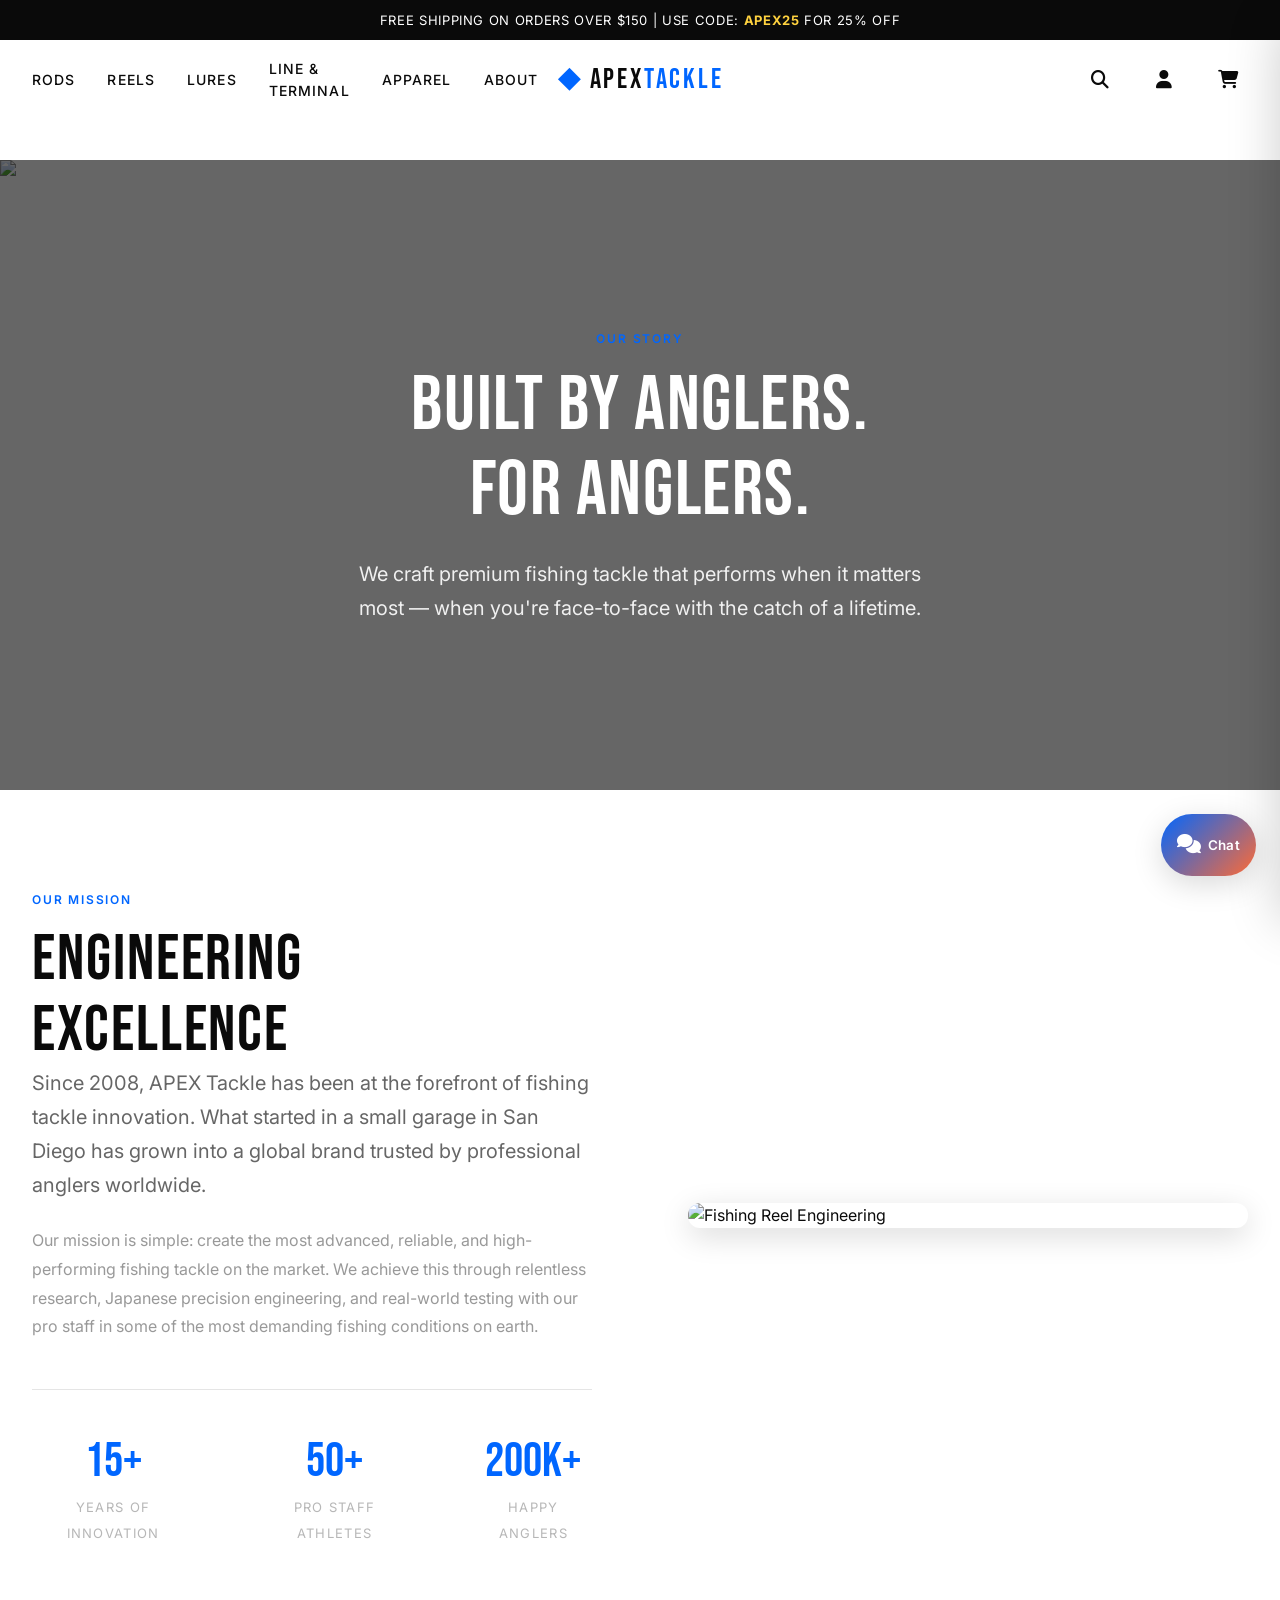
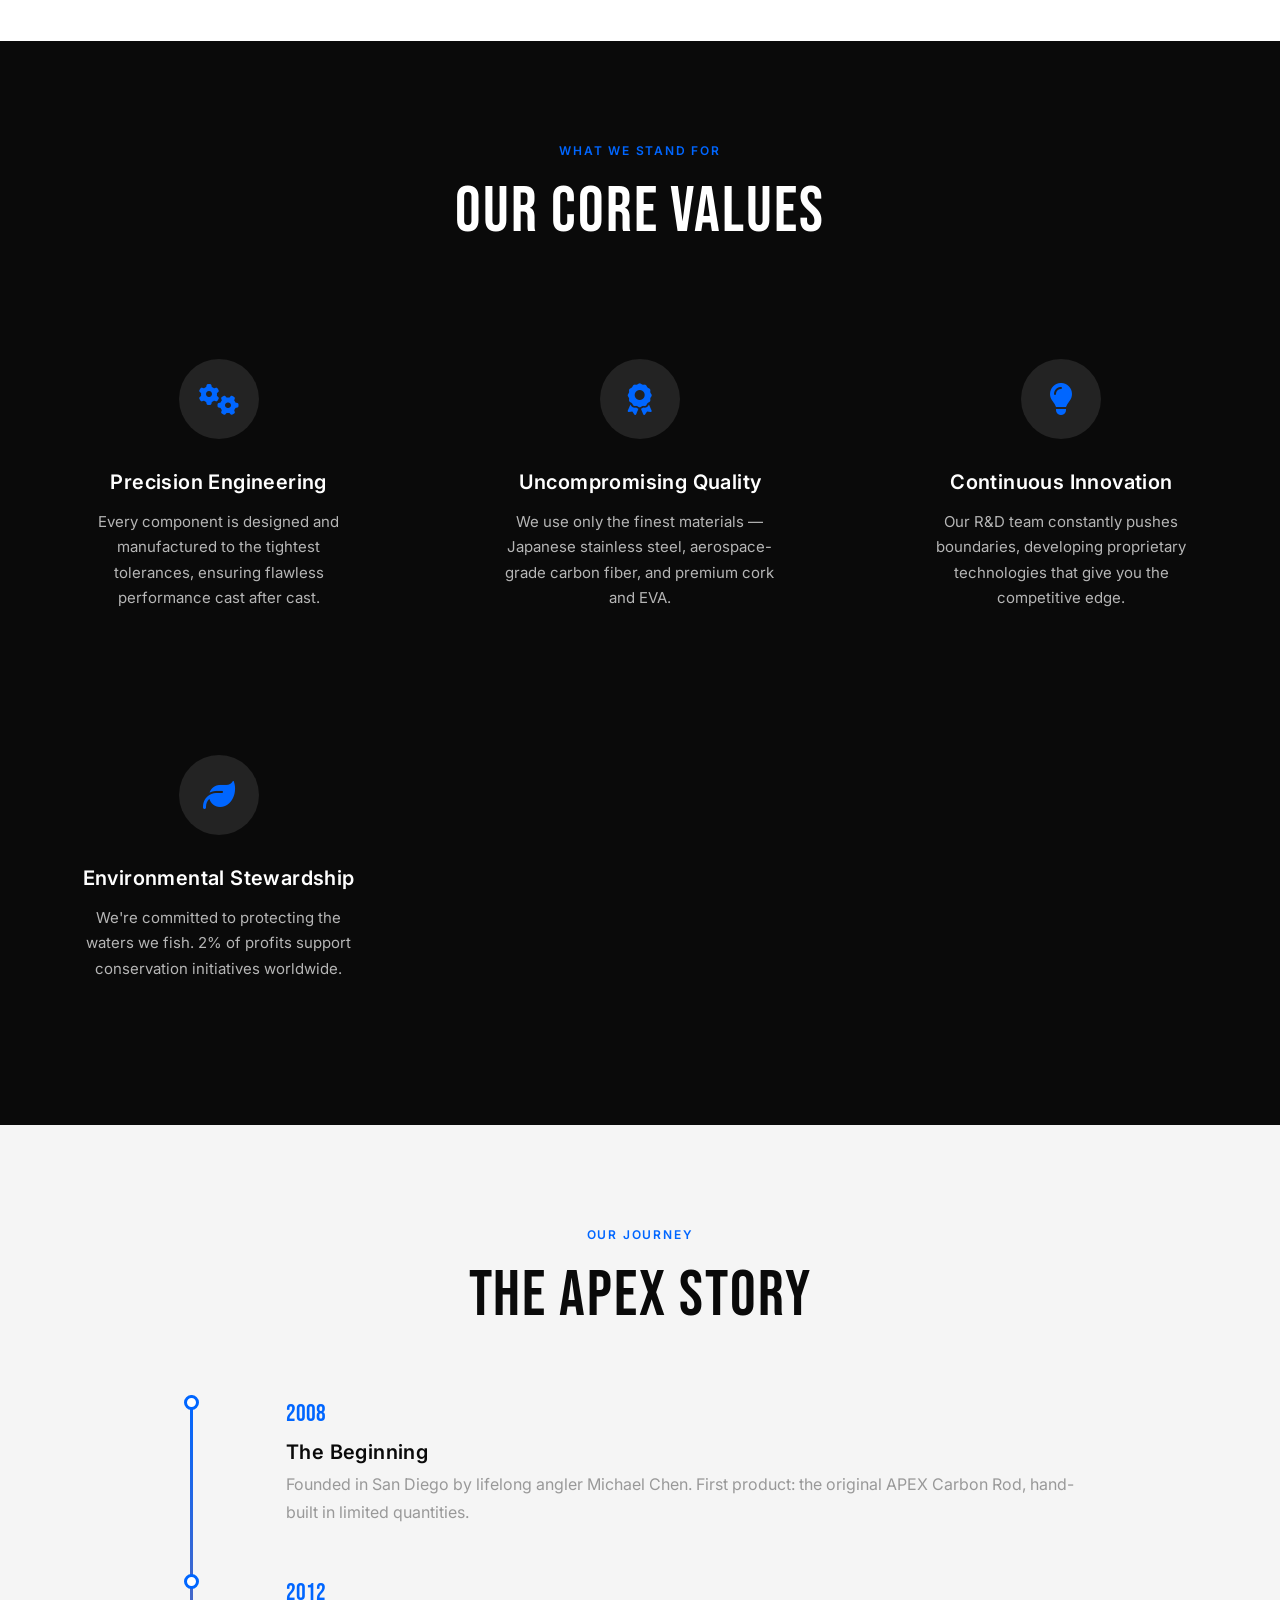
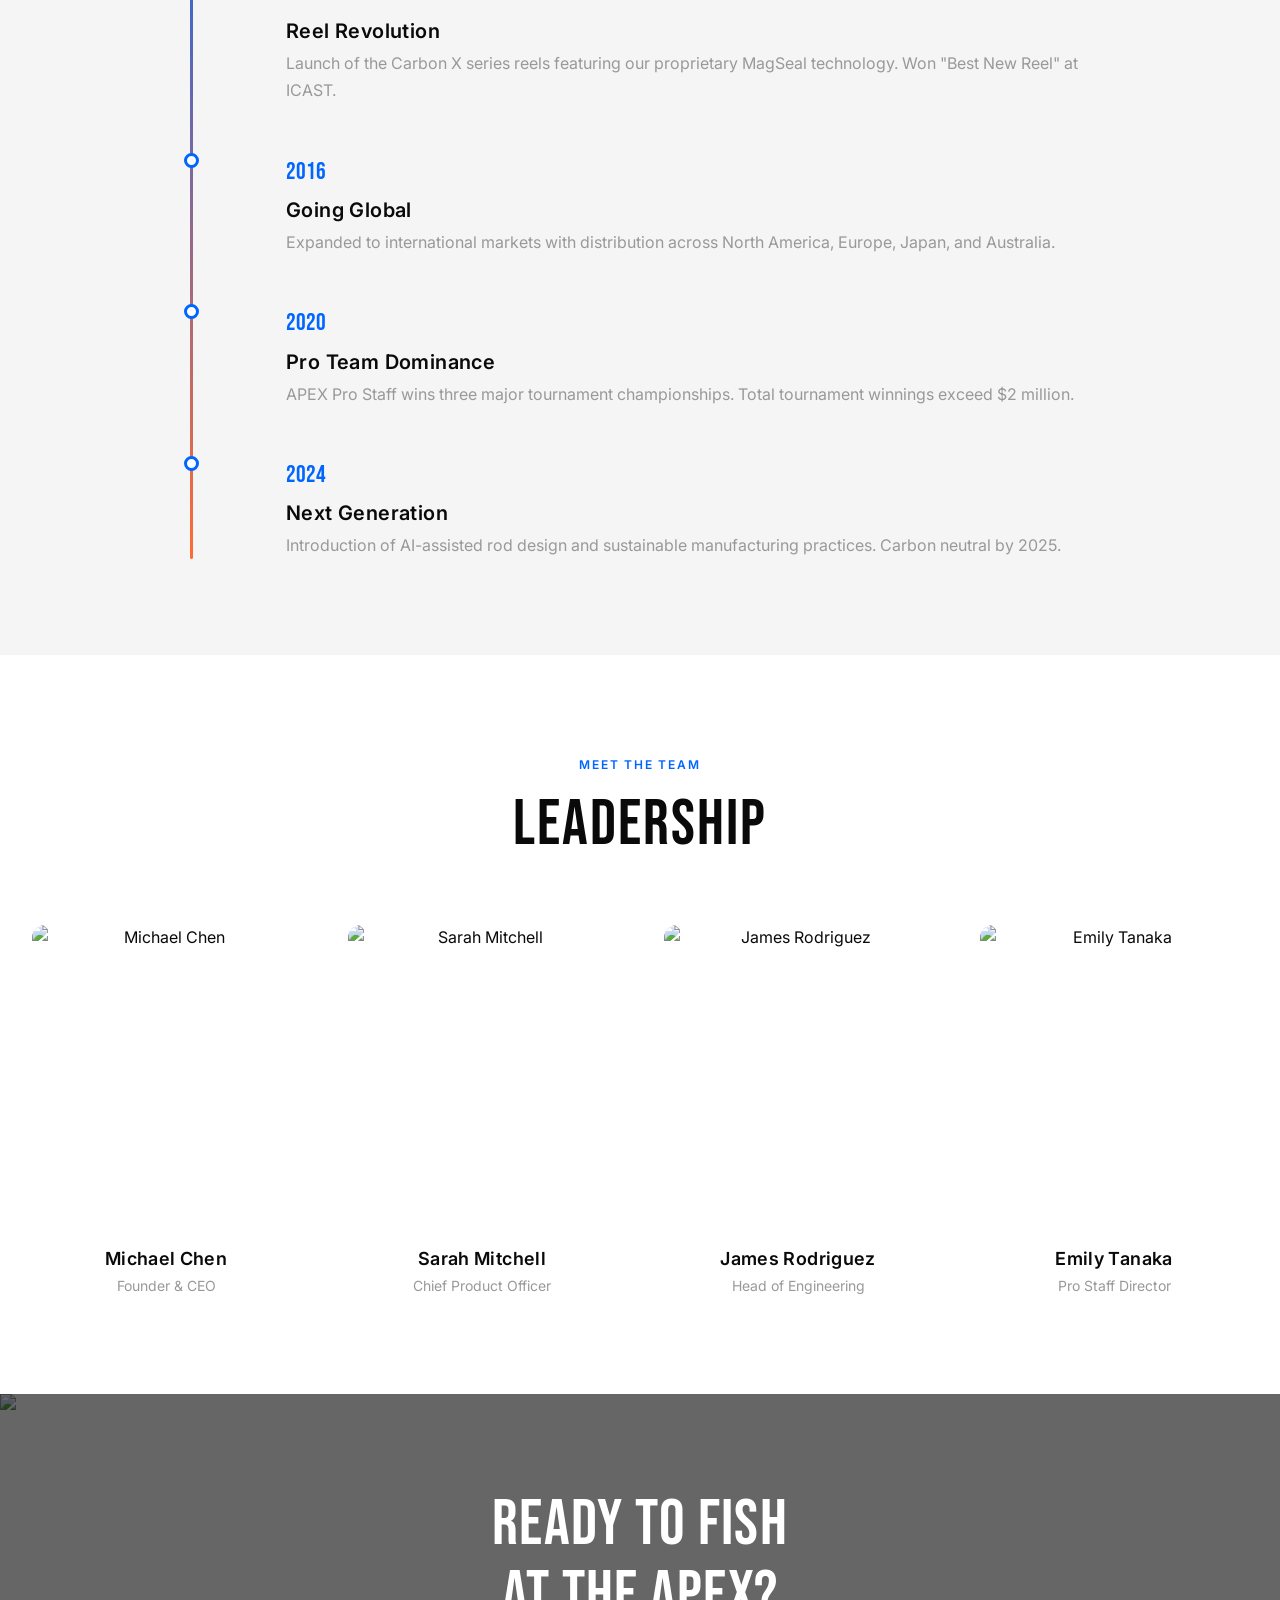
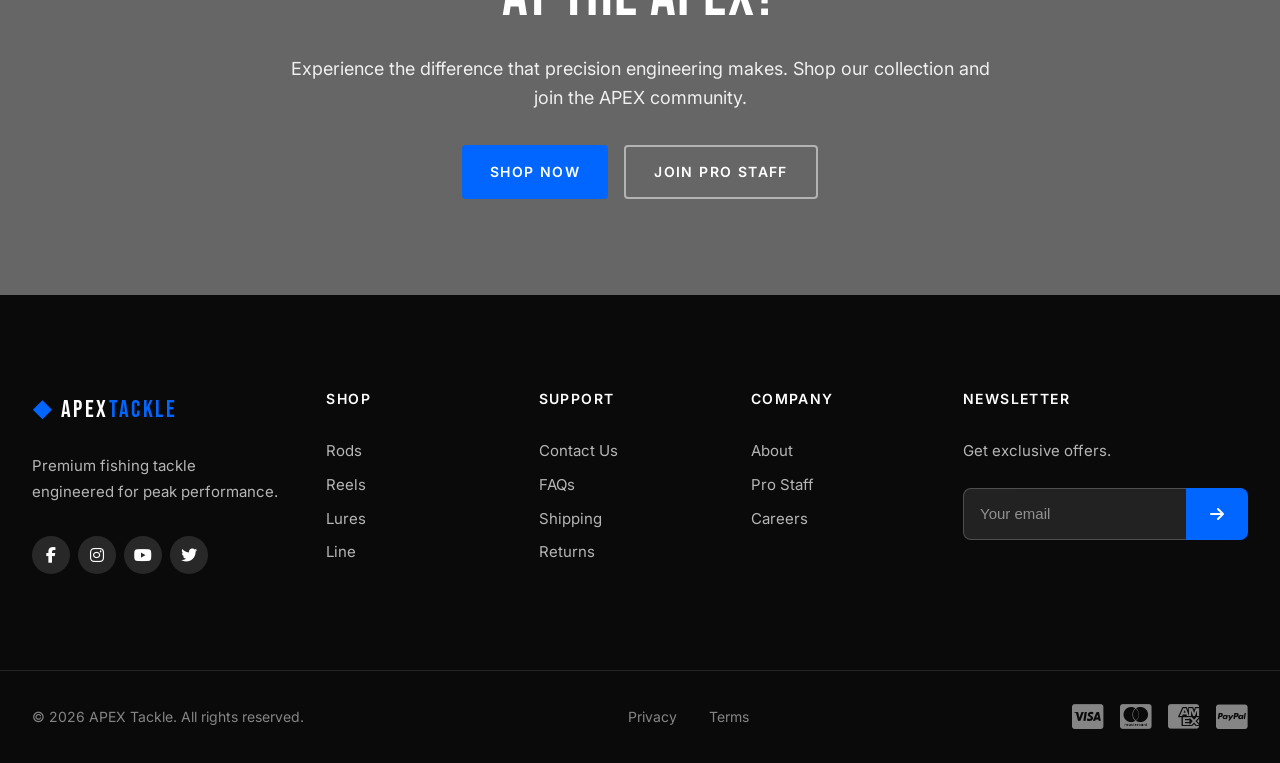
==== commit feac4c51: "Hide zero cart badge and show counts only when items exist" ====
--- a/about.html
+++ b/about.html
@@ -144,7 +144,7 @@
                 </a>
                 <a href="cart.html" class="nav-icon cart-icon" aria-label="Cart">
                     <i class="fas fa-shopping-cart"></i>
-                    <span class="cart-count">0</span>
+                    <span class="cart-count"></span>
                 </a>
             </div>
         </nav>
@@ -465,7 +465,7 @@
     <!-- Cart Sidebar -->
     <div class="cart-sidebar" id="cartSidebar">
         <div class="cart-sidebar-header">
-            <h3>Your Cart <span class="cart-count">(0)</span></h3>
+            <h3>Your Cart <span class="cart-count"></span></h3>
             <button class="cart-close" id="cartClose"><i class="fas fa-times"></i></button>
         </div>
         <div class="cart-sidebar-content">
--- a/css/styles.css
+++ b/css/styles.css
@@ -452,6 +452,10 @@
     display: flex;
     align-items: center;
     justify-content: center;
+}
+
+.nav-right .cart-icon .cart-count:empty {
+    display: none;
 }
 
 /* ============================================
@@ -3608,21 +3612,33 @@
 }
 
 .support-launcher {
-    width: 62px;
+    min-width: 62px;
     height: 62px;
+    padding: 0 var(--space-md);
     border-radius: var(--radius-full);
     border: none;
-    background: linear-gradient(135deg, var(--primary), #00a86b);
-    color: var(--white);
-    font-size: 1.35rem;
+    background: linear-gradient(135deg, var(--primary), var(--secondary));
+    color: var(--white);
+    font-size: 1.2rem;
+    font-weight: 600;
+    display: inline-flex;
+    align-items: center;
+    justify-content: center;
+    gap: 0.45rem;
     box-shadow: var(--shadow-lg);
     cursor: pointer;
-    transition: transform 0.2s ease, box-shadow 0.2s ease;
+    transition: transform 0.2s ease, box-shadow 0.2s ease, filter 0.2s ease;
 }
 
 .support-launcher:hover {
     transform: translateY(-2px);
     box-shadow: var(--shadow-xl);
+    filter: saturate(1.08);
+}
+
+.support-launcher-label {
+    font-size: 0.84rem;
+    letter-spacing: 0.02em;
 }
 
 .support-panel {
@@ -3635,6 +3651,7 @@
     max-height: 70vh;
     background: var(--white);
     border-radius: var(--radius-lg);
+    border: 1px solid rgba(0, 0, 0, 0.08);
     box-shadow: var(--shadow-xl);
     overflow: hidden;
     display: flex;
@@ -3654,41 +3671,85 @@
 .support-header {
     display: flex;
     align-items: center;
-    justify-content: space-between;
-    padding: 1rem 1rem 0.875rem;
-    color: var(--white);
-    background: linear-gradient(135deg, #0f172a, #1e293b);
-}
-
-.support-header h4 {
-    font-size: 1rem;
-    margin: 0 0 0.125rem;
-    color: var(--white);
-}
-
-.support-header p {
-    font-size: 0.78rem;
-    margin: 0;
-    opacity: 0.85;
-}
-
-.support-close {
+    gap: var(--space-sm);
+    padding: 0.9rem 1rem;
+    color: var(--white);
+    background: linear-gradient(135deg, var(--dark), var(--medium-gray));
+    border-bottom: 1px solid rgba(255, 255, 255, 0.08);
+}
+
+.support-header-meta {
+    position: relative;
+    display: flex;
+    align-items: center;
+}
+
+.support-avatar {
     width: 34px;
     height: 34px;
     border-radius: var(--radius-full);
+    display: inline-flex;
+    align-items: center;
+    justify-content: center;
+    font-size: 0.9rem;
+    background: rgba(255, 255, 255, 0.16);
+    color: var(--white);
+}
+
+.support-status-dot {
+    position: absolute;
+    right: -1px;
+    bottom: -1px;
+    width: 10px;
+    height: 10px;
+    border-radius: var(--radius-full);
+    background: var(--success);
+    border: 2px solid var(--dark);
+}
+
+.support-header-copy {
+    min-width: 0;
+    margin-right: auto;
+}
+
+.support-header h4 {
+    font-size: 0.95rem;
+    margin: 0 0 0.125rem;
+    color: var(--white);
+    letter-spacing: 0.02em;
+}
+
+.support-header p {
+    font-size: 0.74rem;
+    margin: 0;
+    opacity: 0.88;
+    white-space: nowrap;
+    overflow: hidden;
+    text-overflow: ellipsis;
+}
+
+.support-close {
+    width: 32px;
+    height: 32px;
+    border-radius: var(--radius-full);
     border: none;
     background: rgba(255, 255, 255, 0.15);
     color: var(--white);
     cursor: pointer;
+    transition: var(--transition-fast);
+}
+
+.support-close:hover {
+    background: rgba(255, 255, 255, 0.28);
 }
 
 .support-messages {
     flex: 1;
-    padding: 1rem;
+    padding: 1rem 1rem 0.9rem;
     display: flex;
     flex-direction: column;
     gap: 0.625rem;
-    background: #f8fafc;
+    background: linear-gradient(180deg, var(--light-gray), var(--white));
     overflow-y: auto;
 }
 
@@ -3696,22 +3757,62 @@
     max-width: 84%;
     font-size: 0.9rem;
     line-height: 1.45;
-    padding: 0.65rem 0.75rem;
+    padding: 0.65rem 0.78rem;
     border-radius: 0.875rem;
+    box-shadow: var(--shadow-sm);
 }
 
 .support-message.support {
     align-self: flex-start;
-    background: #e2e8f0;
-    color: #0f172a;
+    background: rgba(0, 102, 255, 0.1);
+    color: var(--text-primary);
     border-bottom-left-radius: 0.3rem;
 }
 
 .support-message.user {
     align-self: flex-end;
-    background: var(--primary);
+    background: linear-gradient(135deg, var(--primary), var(--primary-dark));
     color: var(--white);
     border-bottom-right-radius: 0.3rem;
+}
+
+.support-typing {
+    align-self: flex-start;
+    display: inline-flex;
+    align-items: center;
+    gap: 0.3rem;
+    background: rgba(0, 102, 255, 0.08);
+    border-radius: var(--radius-full);
+    padding: 0.5rem 0.62rem;
+    box-shadow: var(--shadow-sm);
+}
+
+.support-typing span {
+    width: 7px;
+    height: 7px;
+    border-radius: var(--radius-full);
+    background: rgba(0, 102, 255, 0.6);
+    animation: supportTypingPulse 1.1s ease-in-out infinite;
+}
+
+.support-typing span:nth-child(2) {
+    animation-delay: 0.12s;
+}
+
+.support-typing span:nth-child(3) {
+    animation-delay: 0.24s;
+}
+
+@keyframes supportTypingPulse {
+    0%, 80%, 100% {
+        transform: translateY(0);
+        opacity: 0.35;
+    }
+
+    40% {
+        transform: translateY(-3px);
+        opacity: 1;
+    }
 }
 
 .support-quick-actions {
@@ -3720,17 +3821,24 @@
     flex-wrap: wrap;
     padding: 0.75rem 1rem;
     border-top: 1px solid rgba(0, 0, 0, 0.06);
-    background: var(--white);
+    background: rgba(245, 245, 245, 0.8);
 }
 
 .support-quick-actions button {
     border: 1px solid rgba(0, 0, 0, 0.12);
     background: var(--white);
     font-size: 0.78rem;
-    padding: 0.35rem 0.55rem;
+    font-weight: 500;
+    padding: 0.38rem 0.6rem;
     border-radius: var(--radius-full);
     color: var(--text-secondary);
     cursor: pointer;
+    transition: var(--transition-fast);
+}
+
+.support-quick-actions button:hover {
+    border-color: rgba(0, 102, 255, 0.35);
+    color: var(--primary);
 }
 
 .support-input {
@@ -3748,6 +3856,13 @@
     border-radius: var(--radius-full);
     padding: 0.6rem 0.85rem;
     font-size: 0.9rem;
+    transition: var(--transition-fast);
+}
+
+.support-input input:focus {
+    outline: none;
+    border-color: rgba(0, 102, 255, 0.4);
+    box-shadow: 0 0 0 3px rgba(0, 102, 255, 0.12);
 }
 
 .support-input button {
@@ -3755,9 +3870,14 @@
     height: 38px;
     border-radius: var(--radius-full);
     border: none;
-    background: var(--primary);
+    background: linear-gradient(135deg, var(--primary), var(--primary-dark));
     color: var(--white);
     cursor: pointer;
+    transition: var(--transition-fast);
+}
+
+.support-input button:hover {
+    transform: translateY(-1px);
 }
 
 /* ============================================
@@ -4147,8 +4267,13 @@
     }
 
     .support-launcher {
-        width: 56px;
+        min-width: 56px;
         height: 56px;
+        padding: 0 var(--space-md);
+    }
+
+    .support-launcher-label {
+        display: none;
     }
 
     .support-panel {
